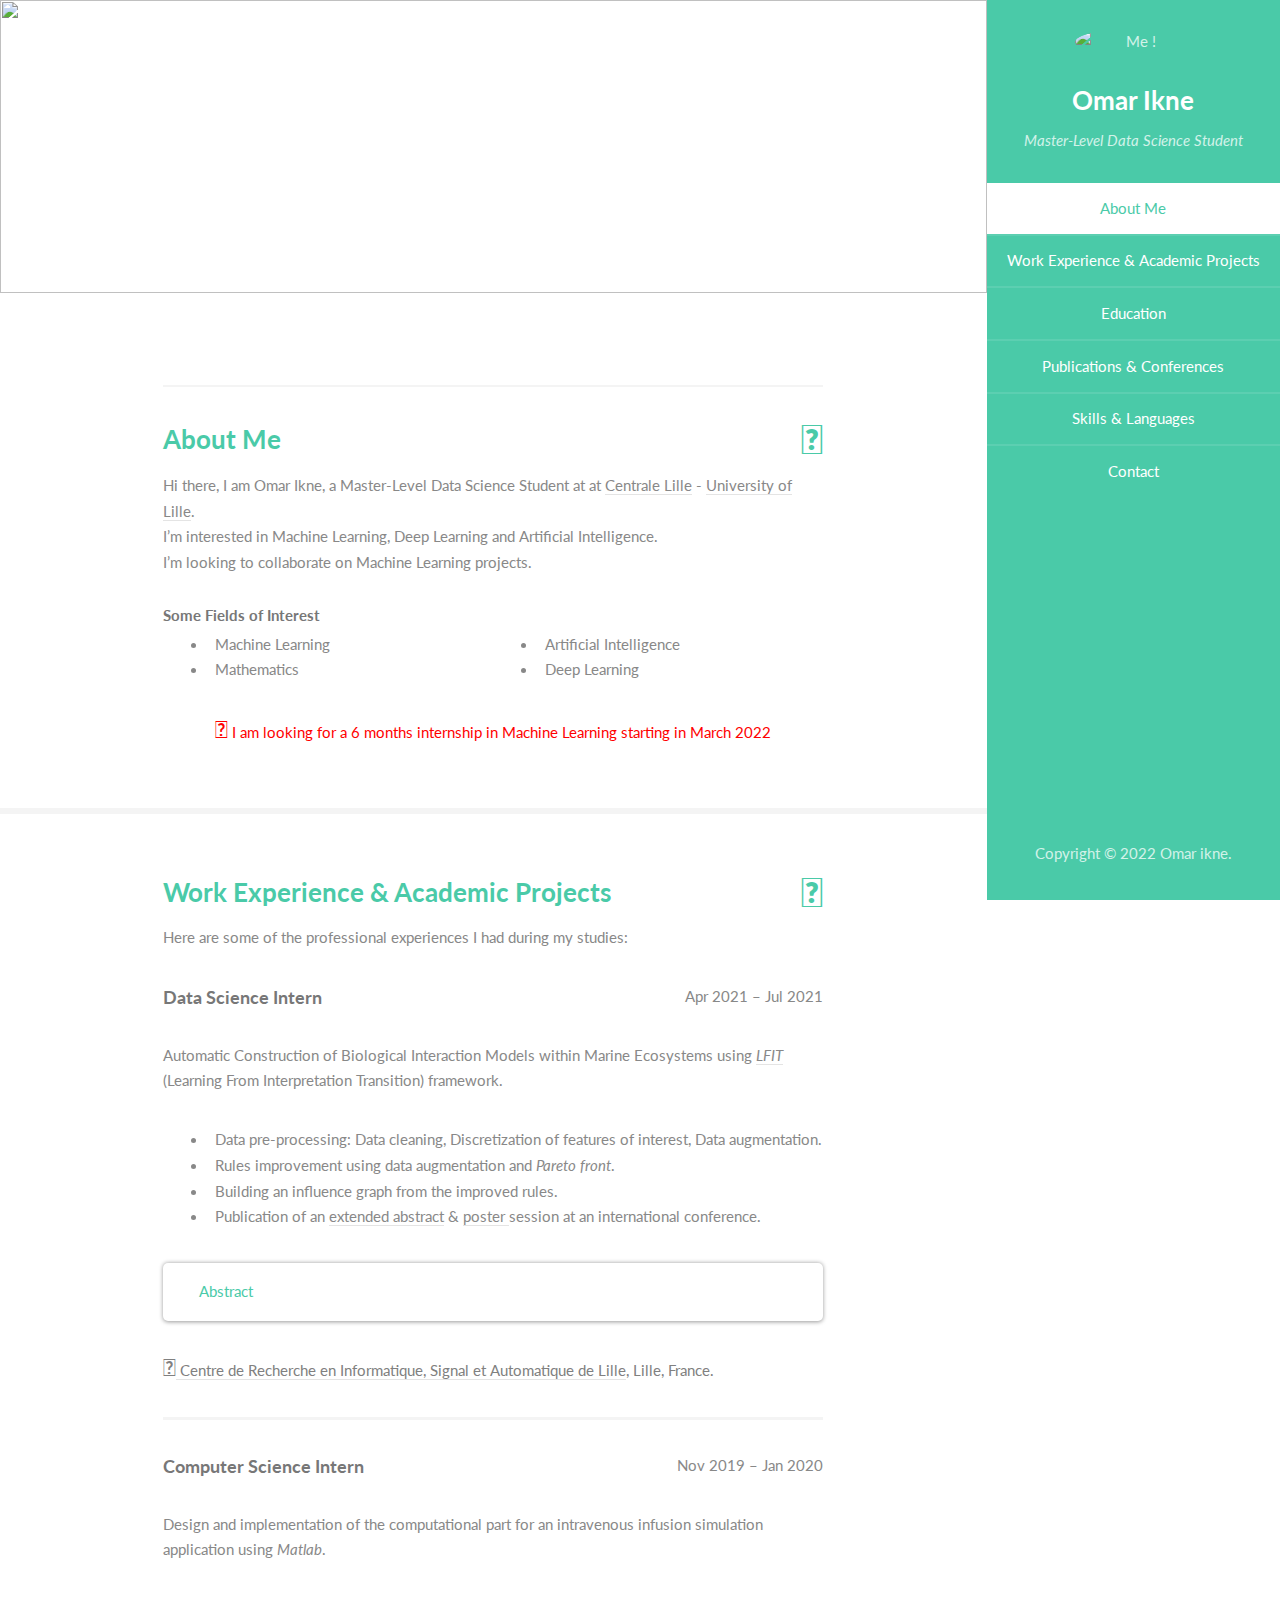
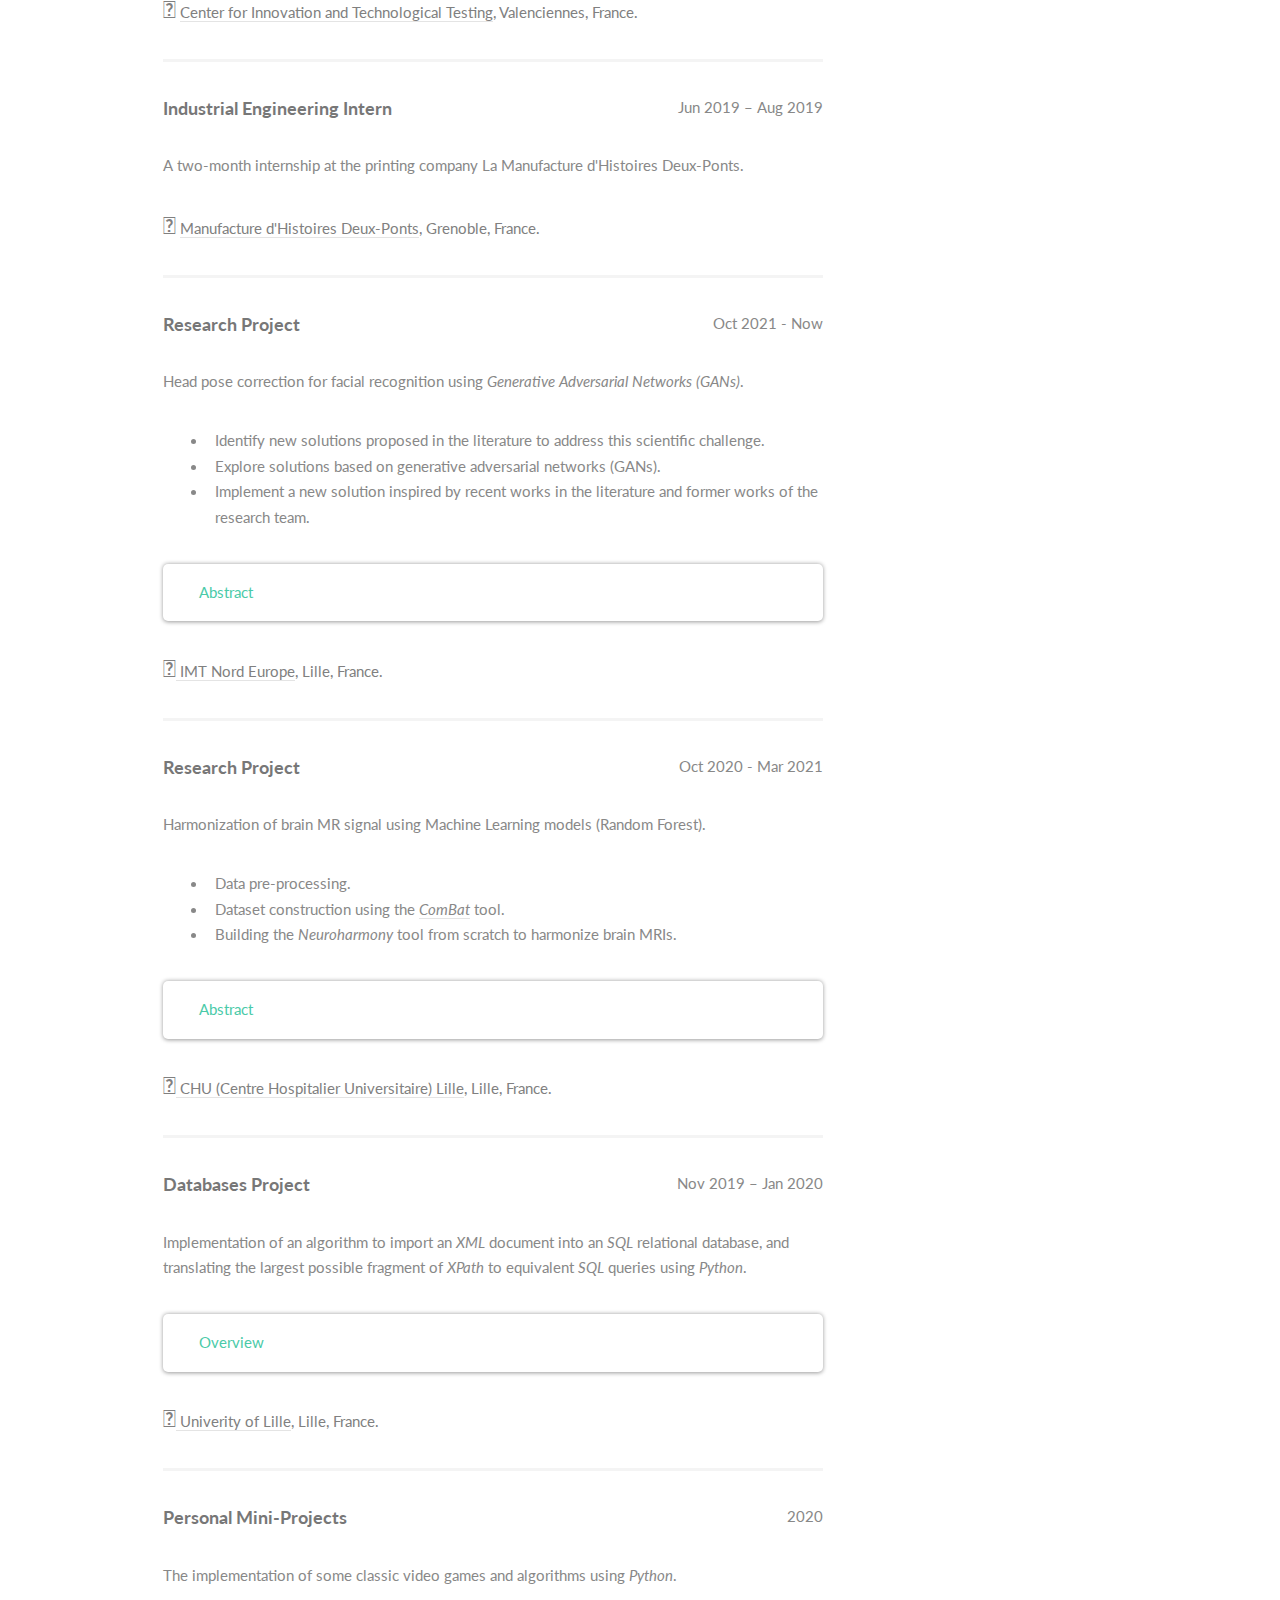
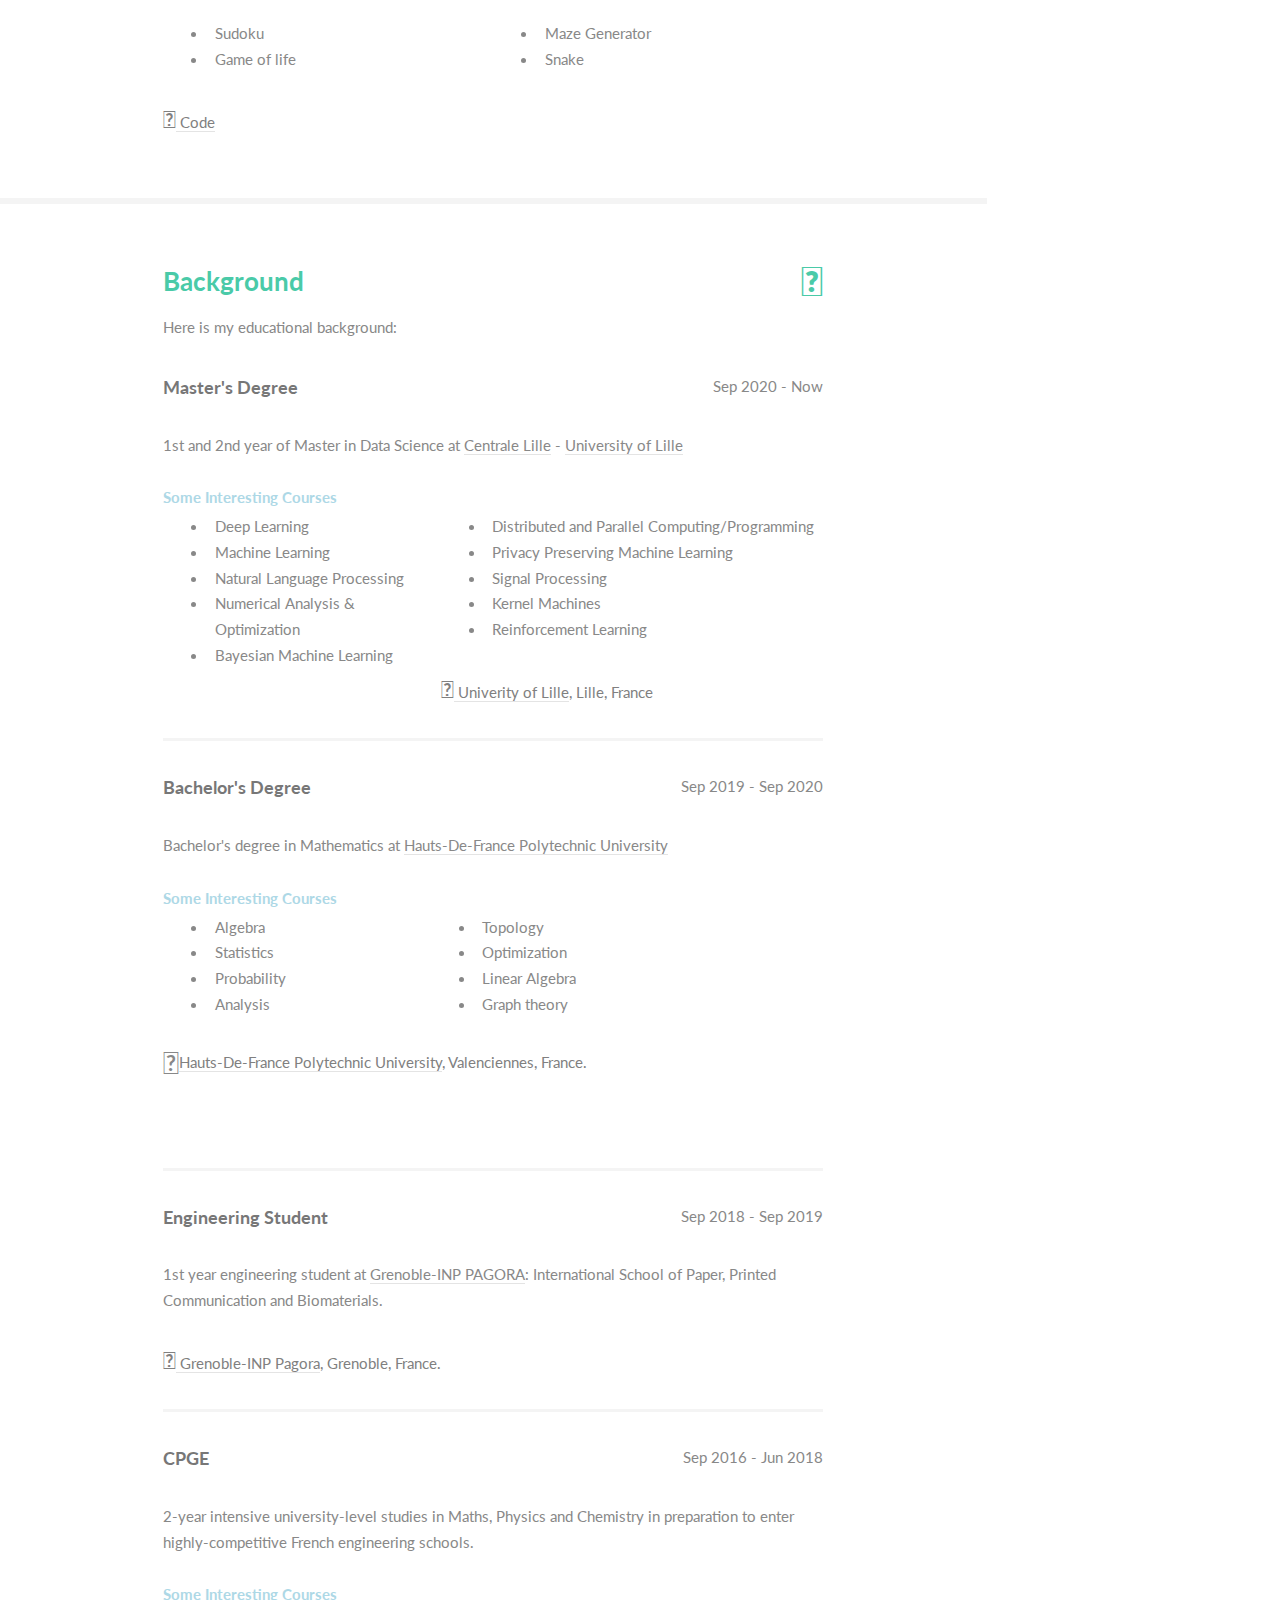
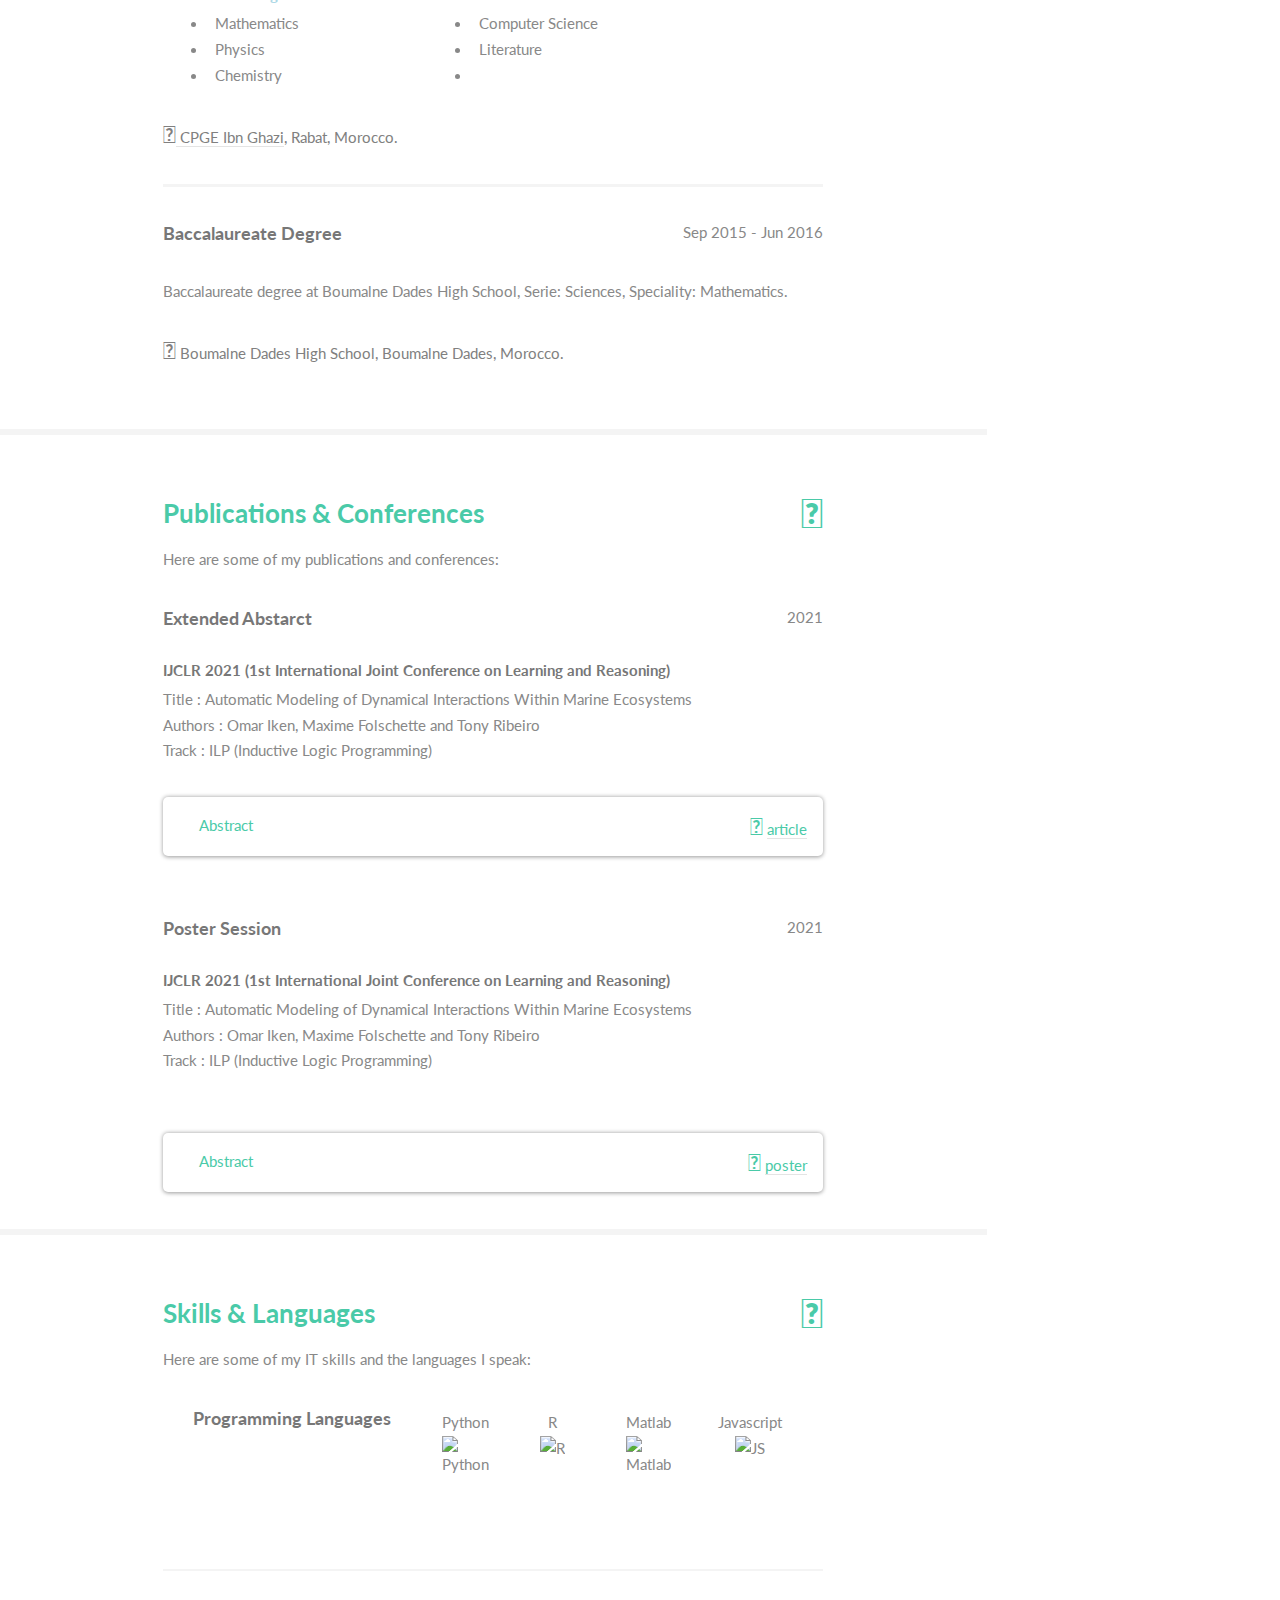
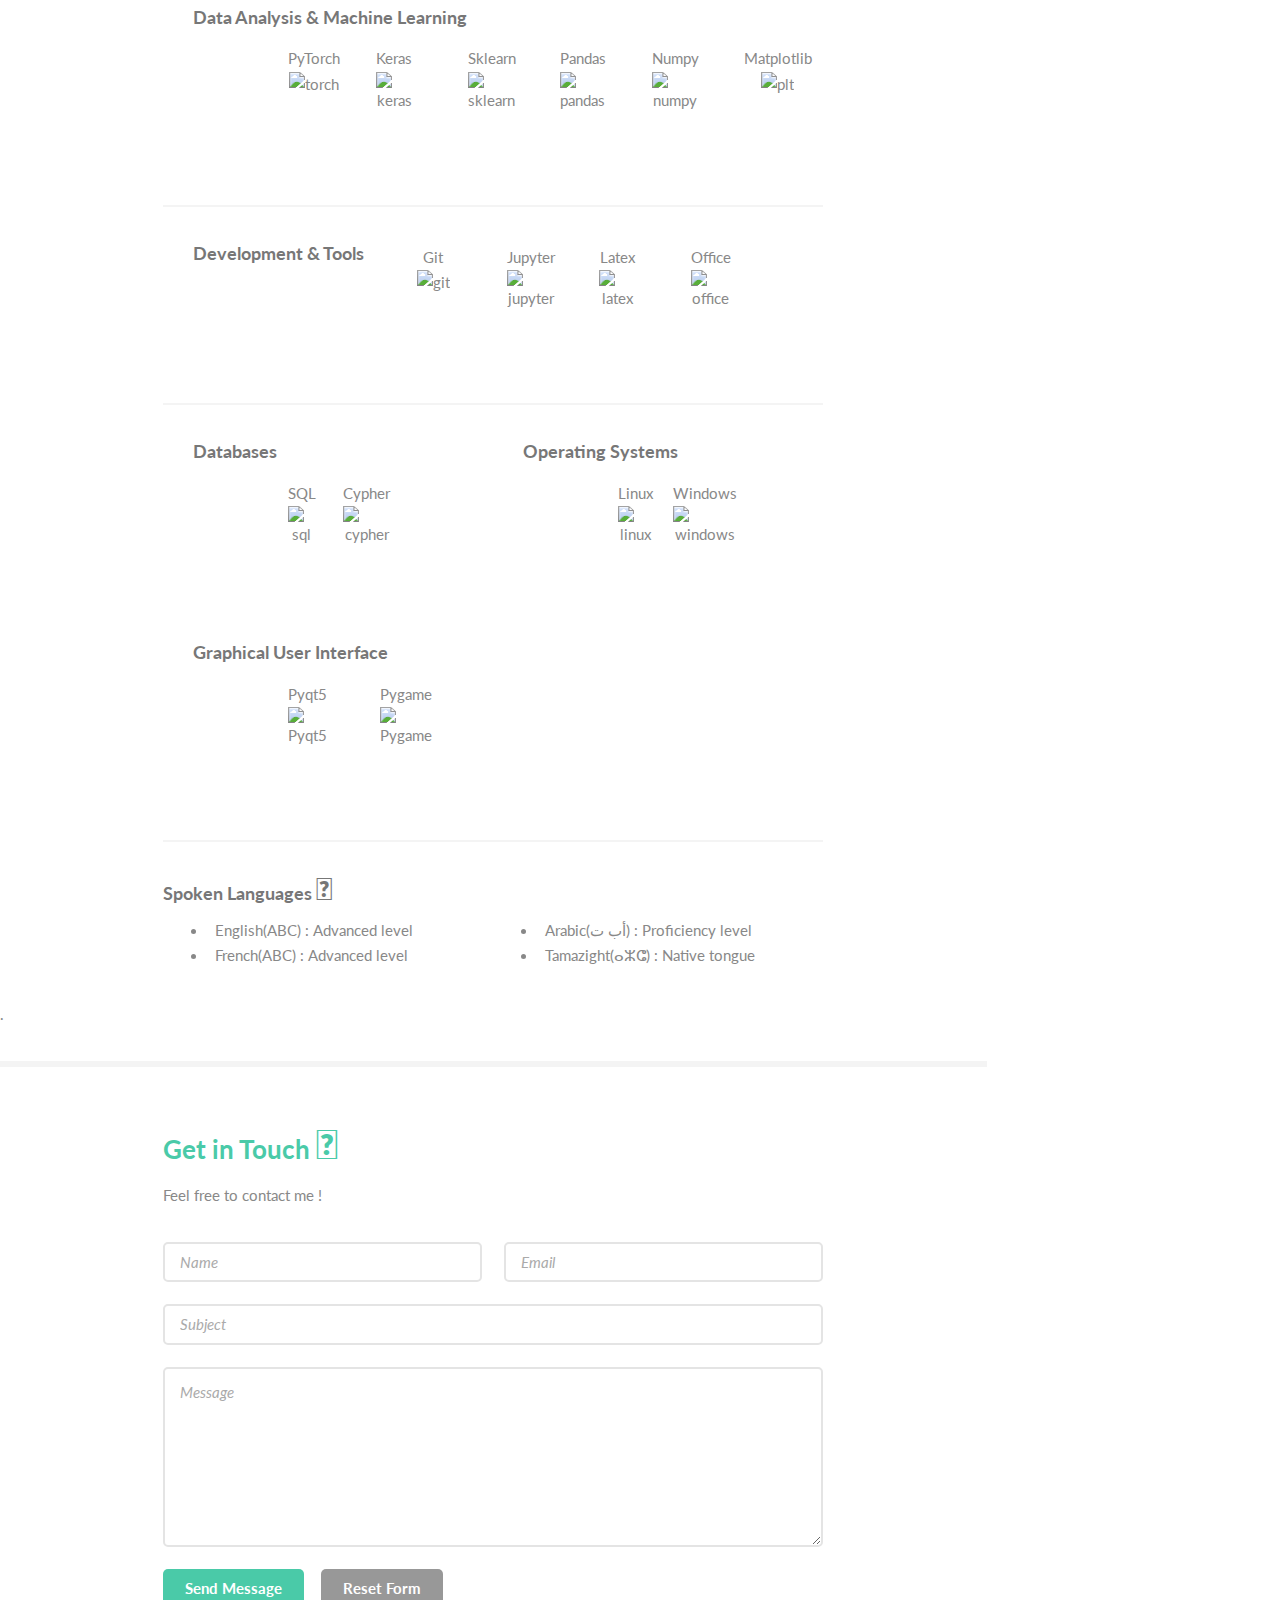
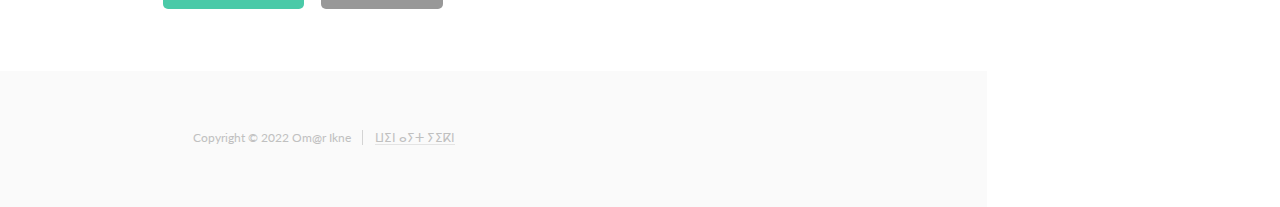
==== index.html @ 8015863d "Update index.html" ====
<!DOCTYPE HTML>
<!--
	Read Only by HTML5 UP
	html5up.net | @ajlkn
	Free for personal and commercial use under the CCA 3.0 license (html5up.net/license)
-->
<html>
	<head>
		<title>Omar Ikne - Data Science Student</title>
		<meta charset="utf-8" />
		<meta name="viewport" content="width=device-width, initial-scale=1, user-scalable=no" />
		<link rel="stylesheet" href="assets/css/main.css" />
	</head>
	<body class="is-preload">

		<!-- Header -->
			<section id="header">
				<header>
					<span class="image avatar"><img src="images/my_photo.jpg" alt="Me !" /></span>
					<h1 id="logo"><a href="#">Omar Ikne</a></h1>
					<p>Master-Level Data Science Student</p>
				</header>
				<nav id="nav">
					<ul>
						<li><a href="#AboutMe" class="active">About Me</a></li>
						<li><a href="#WorkExperience">Work Experience & Academic Projects</a></li>
						<li><a href="#Education">Education</a></li>
						<li><a href="#Publications">Publications & Conferences</a></li>
						<li><a href="#Skills">Skills & Languages</a></li>
						<li><a href="#Contact">Contact</a></li>
					</ul>
				</nav>
				<footer>
					<ul class="icons">
						<li><a href="http://linkedin.com/in/omar-ikne-144319183" class="icon brands fa-linkedin" title=LinkedIn target="_blank"><span class="label">LinkedIn</span></a></li>
						<li><a href="#" class="icon brands fa-twitter" title=I_don_t_have_twitter_but_it_makes_things_look_nicer_:p.><span class="label">Twitter</span></a></li>
						<li><a href="https://o-ikne.github.io/" class="icon brands fa-internet-explorer" title=Portfolio><span class="label">Portfolio</span></a></li>
						<li><a href="https://github.com/o-ikne" class="icon brands fa-github" title=Github target="_blank"><span class="label">Github</span></a></li>
						<li><a href="mailto:omar.iken@protonmail.com" class="icon solid fa-envelope" title=Email target="_blank"><span class="label">Email</span></a></li>
						<li><a href="Resume/CV - IKNE OMAR (EN).pdf" class="icon solid fa-address-card" title=Resume target="_blank"><span class="label">My resume (EN)</span></a></li>
					</ul>
				</footer>
				<p>Copyright &copy; 2022 Omar ikne.</p>
			</section>

		<!-- Wrapper -->
			<div id="wrapper">

				<!-- Main -->
					<div id="main">

						<!-- One -->
							<section id="AboutMe">
								<div class="image main" data-position="center">
									<img align="center" src="https://wallpapercave.com/wp/wp3205211.png" alt="" />
								</div>
								<div class="container">
									<header class="major">
										<!--<h2 align="center">
 											<font color="#495F75" size="10px">WELCOME TO MY PORTFOLIO</font>
										</h2> -->
										<hr>
										<h3 style="color:#4acaa8;">About Me <i style='float: right; font-size:40px' class='fas'>&#xf2bd;</i></h3>
									</header>
									<p>Hi there, I am Omar Ikne, a Master-Level Data Science Student at at <a href="https://centralelille.fr/">Centrale Lille</a> - <a href="https://www.univ-lille.fr/home/university/discover/" target="_blank">University of Lille</a>.<br />
									I’m interested in Machine Learning, Deep Learning and Artificial Intelligence.<br />
									I’m looking to collaborate on Machine Learning projects.
									</p>
									<header class="major">
										<h1>Some Fields of Interest</h1>
									</header>
									<div style="float: left; width: 50%;">
										<ul>
											<li>Machine Learning</li>
											<li>Mathematics</li>
										</ul>
									</div>
									<div style="float: right; width: 50%;">
										<ul>
											<li>Artificial Intelligence</li>
											<li>Deep Learning</li>
										</ul>
									</div>
									<p align="center" style="color:red;"><i style='font-size:24px' class='far'>&#xf0f3;</i> I am looking for a 6 months internship in Machine Learning starting in March 2022 <i class="fa fa-spinner fa-pulse"></i></p>
								</div>
							</section>

						<!-- Three -->
							<section id="WorkExperience">


								<div class="container">
									<h3 style="color:#4acaa8;">Work Experience & Academic Projects <i style='float: right; font-size:40px' class='fas'>&#xf0f2;</i></h3>
									<p>Here are some of the professional experiences I had during my studies:</p>
									<div class="features">
										<article>
											<h4 class="major" style="float: left; width: 50%;">Data Science Intern</h4>
											<p align="right">Apr 2021 – Jul 2021</p>
											<p>Automatic Construction of Biological Interaction Models within Marine Ecosystems using <a href="https://github.com/Tony-sama/pylfit" target="_blank"> <em>LFIT</em> </a> (Learning From Interpretation Transition) framework.
											<ul>
						                        <li>
						                        Data pre-processing: Data cleaning, Discretization of features of interest, Data augmentation.
						                        </li>
						                        <li>
						                        Rules improvement using data augmentation and <em>Pareto front</em>.
						                        </li>
						                        <li>
						                        Building an influence graph from the improved rules.
						                        </li>
						                        <li>
						                        Publication of an <a href="https://hal.archives-ouvertes.fr/hal-03347033" target="_blank">extended abstract</a> & <a href="https://o-ikne.github.io/Documents/Poster_MAIBioSem_Omar.pdf" target="_blank"> poster </a> session at an international conference.
						                        </li>
					                    	</ul>
											<details>
											  <summary style="color:#4acaa8">Abstract</summary>
											  	<p align="left">The study of the dynamics of systems is of growing interest in many scientific fields, including biology.
												Marine ecology models are used to study and anticipate population variations of plankton and marine
												microalgae species. These variations can have an impact on ecological niches, the economy or the climate.
												The understanding of these systems is therefore particularly interesting, but their complexity makes it
												difficult to create new models. <em>LFIT</em> (Learning From Interpretation Transition) is a machine learning
												framework that aims at learning the dynamics of a system by observing its state transitions. Learning
												these dynamics is equivalent to building a causal model of the system, i.e., a representation of what can
												happen in a system and why it happens. <em>LFIT</em> provides explainable predictions in the form of logical
												rules that can be processed to extract global influences between plankton species.</br>
												<font style="font-weight: bold;">Keywords:</font> <em>Marine ecosystems .  
													Biological networks . 							 
													Learning Dynamics . 
													Inductive logic programming . 
													Dynamical systems . 
													Interaction graphs .</em></p>
											</details>
											<br>
					                    	<a href="https://www.cristal.univ-lille.fr/spip.php?page=rubrique&id_rubrique=1" class="image" target="_blank"><img style="float: right; width: 58%;" src="https://icml.cc/2015/wp-content/uploads/2014/09/logo-cristal-600x200.png" alt="" /></a>
					                    	<p style="color:gray;"><i style='font-size:24px' class='fas'>&#xf1ad;</i><a href="https://www.cristal.univ-lille.fr/spip.php?page=rubrique&id_rubrique=1" target="_blank"> Centre de Recherche en Informatique, Signal et Automatique de Lille</a>, Lille, France.</p>
											</p>
										</article>


										<article>
											<h4 class="major" style="float: left; width: 50%;">Computer Science Intern</h4>
											<p align="right">Nov 2019 – Jan 2020</p>
											<p>Design and implementation of the computational part for an intravenous infusion simulation application using <em>Matlab</em>.</p>

											<a href="https://www.valutec.fr/en/home/" class="image" target="_blank"><img style="float: right; width: 58%;" src="https://www.valutec.fr/wp-content/uploads/2018/06/valutec-actu-2-gb.png" alt="" /></a>
					                    	<p style="color:gray;"><i style='font-size:24px' class='fas'>&#xf1ad;</i> <a href="https://www.valutec.fr/en/home/" target="_blank">Center for Innovation and Technological Testing</a>, Valenciennes, France.</p>
											</p>
										</article>


										<article>
											<h4 class="major" style="float: left; width: 50%;">Industrial Engineering Intern</h4>
											<p align="right">Jun 2019 – Aug 2019</p>
											<p>A two-month internship at the printing company La Manufacture d'Histoires Deux-Ponts.</p>

											<a href="https://www.deux-ponts.fr/en/homepage/" class="image" target="_blank"><img style="float: right; width: 58%;" src="https://www.deux-ponts.fr/wp-content/themes/theme-2ponts/imgs/logo-deux-ponts.png" alt="" /></a>
					                    	<p style="color:gray;"><i style='font-size:24px' class='fas'>&#xf1ad;</i> <a href="https://www.deux-ponts.fr/en/homepage/" target="_blank">Manufacture d'Histoires Deux-Ponts</a>, Grenoble, France.</p>
											</p>
										</article>


										<article>
											<h4 class="major" style="float: left; width: 50%;">Research Project</h4>
											<p align="right">Oct 2021 - Now</p>
											<p>Head pose correction for facial recognition using <em>Generative Adversarial Networks (GANs)</em>.
											<ul>
					                            <li>Identify new solutions proposed in the literature to address this scientific challenge.</li>
					                            <li>Explore solutions based on generative adversarial networks (GANs).</li>
					                            <li>Implement a new solution inspired by recent works in the literature and former works of the research team.</li>
					                    	</ul>
											<details>
											  <summary style="color:#4acaa8">Abstract</summary>
											  <p>Facial expressions are part of our daily lives.
												They are useful in various situations, such as the detection of suspicious or dangerous behaviors in public places, medical diagnosis assistance, as well as the analysis of marketing preferences or the reinforcement of interactive exchanges.
												Our objective is to find and develop a solution to make recognition solutions efficient in the presence of head movement by going through a face normalization phase while minimizing the geometric deformations induced in the normalization process.
												This would allow to come back to an ideal case of analysis to recognize expressions (i.e. static and frontal face) whatever the pose and the movement of the face.</br>
												<font style="font-weight: bold;">Keywords:</font> <em>image processing . facial expression . deep learning (generative adversarial network).</em></p>
											</details>
											<br>
					                    	<a href="https://imt-nord-europe.fr/en/" class="image" target="_blank"><img style="float: right; width: 58%;" src="https://external-content.duckduckgo.com/iu/?u=https%3A%2F%2Fwww.pole-medee.com%2Fwp-content%2Fuploads%2F2017%2F01%2Flogo-imt-lille-douai.png&f=1&nofb=1" alt="" /></a>
					                    	<p style="color:gray;"><i style='font-size:24px' class='fas'>&#xf1ad;</i><a href="https://imt-nord-europe.fr/en/" target="_blank"> IMT Nord Europe</a>, Lille, France.</p>
											</p>
										</article>

										<article>
											<h4 class="major" style="float: left; width: 50%;">Research Project</h4>
											<p align="right">Oct 2020 - Mar 2021</p>
											<p>Harmonization of brain MR signal using Machine Learning  models (Random Forest).
											<ul>
					                            <li>Data pre-processing.</li>
					                            <li>Dataset construction using the <a href="https://school.brainhackmtl.org/project/multisite-harmonization/" target="_blank"><em> ComBat</em></a> tool.</li>
					                            <li>Building the <em>Neuroharmony</em> tool from scratch to harmonize brain MRIs.</li>
					                    	</ul>
											<details>
											  <summary style="color:#4acaa8">Abstract</summary>
											  <p>Neuroimaging is no exception to the growing involvement in the application of machine learning, especially with the increasing availability of neuroimaging datasets. But one of the main limitations of these datasets is their small size. To overcome this problem, data are collected from different sites and centers. However, this introduces heterogeneity in the data due to the variability of the scanners and protocols followed during the acquisition process. There are conventional approaches to harmonize multi-scanner datasets such as <em>Combat</em> but this type of approach requires a representative sample for each scanner included in the dataset. Therefore, they are not suitable for machine learning models that aim to harmonize data from unknown scanners or sites. To overcome this problem, the <em>Neuroharmony</em> tool was introduced to harmonize single images from unknown scanners using a set of image quality measures accessible from the images and without requiring a single representative sample.</br>
												<font style="font-weight: bold;">Keywords:</font> <em>Harmonization . ComBat . Neuroharmony . MRI . Multi-site.</em></p>
											</details>
											<br>
					                    	<a href="https://www.chu-lille.fr/" class="image" target="_blank"><img style="float: right; width: 58%;" src="http://www.chu-lille.fr/wp-content/themes/chulille-child/img/logo.png" alt="" /></a>
					                    	<p style="color:gray;"><i style='font-size:24px' class='fas'>&#xf1ad;</i><a href="https://www.chu-lille.fr/" target="_blank"> CHU (Centre Hospitalier Universitaire) Lille</a>, Lille, France.</p>
											</p>
										</article>

										<article>
											<h4 class="major" style="float: left; width: 50%;">Databases Project</h4>
											<p align="right">Nov 2019 – Jan 2020</p>
											<p>Implementation of an algorithm to import an <em>XML</em> document into an <em>SQL</em> relational database, and translating the largest possible fragment of <em>XPath</em> to equivalent <em>SQL</em> queries using <em>Python</em>.</p>
											<details>
											  	<summary style="color:#4acaa8">Overview</summary>
											  	&emsp;The main steps of this project are:
											  	<ol>
													<li>Proposing a relational encoding scheme for a given <em>XML</em> document.</li>
													<li>Implementation of the functionality of importing an <em>XML</em> document into a relational database using <em>SAX API</em>.</li>
													<li>Developing of a scheme of translating largest possible fragment of <em>XPath</em> to equivalent <em>SQL</em> queries evaluated over the encoded instance.</li>
													<li>Proposing an automated testing approach to verify that the system is working correctly.</li>
													<li>Developing a protocol for experimental comparison of the querying (time) performance of the system and an existing <em>XML</em> query system.</li>
												</ol>
											</details>
											<br>
											<a href="https://www.univ-lille.fr/" class="image" target="_blank"><img style="float: right; width: 58%;" src="https://www.univ-lille.fr/typo3conf/ext/ul2fpfb/Resources/Public/assets/img/UL-ROSE-dark-2014.svg" alt="" /></a>
					                    	<p style="color:gray;"><i style='font-size:24px' class='fas'>&#xf1ad;</i><a href="https://www.univ-lille.fr/" target="_blank"> Univerity of Lille</a>, Lille, France.</p>
											</p>
										</article>


										<article>
											<h4 class="major" style="float: left; width: 50%;">Personal Mini-Projects</h4>
											<p align="right">2020</p>
											<p>The implementation  of some classic video games and algorithms using <em>Python</em>.</p>
											<div style="float: left; width: 50%;">
												<ul>
													<li>Sudoku</li>
													<li>Game of life</li>
												</ul>
											</div>
											<div style="float: right; width: 50%;">
												<ul>
													<li>Maze Generator</li>
													<li>Snake</li>
												</ul>
											</div>

											<a href="https://github.com/oiken98/Personal-Mini-Projects" class="image" target="_blank"><img style="float: right; width: 35%;" src="https://external-content.duckduckgo.com/iu/?u=http%3A%2F%2Fcdn.onlinewebfonts.com%2Fsvg%2Fimg_549558.png&f=1&nofb=1" alt="" /></a>
					                    	<p style="color:gray;"><i style="font-size:24px" class="fa">&#xf1c9;</i><a href="https://github.com/oiken98/Personal-Mini-Projects" target="_blank"> Code</a></p>
											</p>
										</article>
										
									</div>
								</div>
							</section>



						<!-- Three -->
							<section id="Education">
								<div class="container">
									<h3 style="color:#4acaa8;">Background <i style='float: right; font-size:40px' class='fas'>&#xf19d;</i></h3>
									<p>Here is my educational background:</p>
									<div class="features">
										<article>
											<h4 class="major" style="float: left; width: 50%;">Master's Degree</h4>
											<p align="right">Sep 2020 - Now</p>
											<p>1st and 2nd year of Master in Data Science at <a href="https://centralelille.fr/">Centrale Lille</a> - <a href="https://www.univ-lille.fr/home/university/discover/" target="_blank">University of Lille</a></p>
											<h1 style="color:lightblue;">Some Interesting Courses</h1>
											<div style="float: left; width: 42%;">
												<ul>
													<li>Deep Learning</li>
													<li>Machine Learning</li>
													<li>Natural Language Processing</li>
													<li>Numerical Analysis & Optimization</li>
													<li>Bayesian Machine Learning</li>
												</ul>
											</div>
											<div style="float: right; width: 58%;">
												<ul>
													<li>Distributed and Parallel Computing/Programming</li>
													<li>Privacy Preserving Machine Learning</li>
													<li>Signal Processing</li>
													<li>Kernel Machines</li>
													<li>Reinforcement Learning</li>
												</ul>
											</div>
											<a href="https://www.univ-lille.fr/" class="image" target="_blank"><img style="float: right; width: 58%;" src="https://www.univ-lille.fr/typo3conf/ext/ul2fpfb/Resources/Public/assets/img/UL-ROSE-dark-2014.svg" alt="" /></a>
					                    	<p style="color:gray;"><i style='font-size:24px' class='fas'>&#xf19c;</i><a href="https://www.univ-lille.fr/" target="_blank"> Univerity of Lille</a>, Lille, France</p>
										</article>

										<article>
											<h4 class="major" style="float: left; width: 50%;">Bachelor's Degree</h4>
											<p align="right">Sep 2019 - Sep 2020</p>
											<p>Bachelor's degree in Mathematics at <a href="https://www.uphf.fr" target="_blank">Hauts-De-France Polytechnic University</a></p>
											<h1 style="color:lightblue;">Some Interesting Courses</h1>
											<div>
												<ul style="float: left; width: 35%;">
													<li>Algebra</li>
													<li>Statistics</li>
													<li>Probability</li>
													<li>Analysis</li>
												</ul>
												<ul style="float: right; width: 55%;">
													<li>Topology</li>
													<li>Optimization</li>
													<li>Linear Algebra</li>
													<li>Graph theory</li>
												</ul>
											</div>
											<a href="https://www.uphf.fr" class="image" target="_blank"><img style="float: right;" src="https://www.uphf.fr/sites/default/files/uvhc2011_logo.png" alt="" /></a><i style='float: left; font-size:30px' class='fas'>&#xf19c;</i><p style="color:gray;"><a href="https://www.uphf.fr" target="_blank"> Hauts-De-France Polytechnic University</a>, Valenciennes, France.</p>
											<br>
										</article>

										<article>
											<h4 class="major" style="float: left; width: 50%;">Engineering Student</h4>
											<p align="right">Sep 2018 - Sep 2019</p>
											<p>1st year engineering student at <a href="https://pagora.grenoble-inp.fr/en">Grenoble-INP PAGORA</a>: International School of Paper, Printed Communication and Biomaterials.</p>
											<a href="https://pagora.grenoble-inp.fr/en" class="image" target="_blank"><img style="float: right; width: 58%;" src="https://pagora.grenoble-inp.fr/uas/alias3/LOGO/Grenoble+INP+-+Pagora+%28couleur%2C+RVB%2C+120px%29.png" alt="" /></a>
					                    	<p style="color:gray;"><i style='font-size:24px' class='fas'>&#xf19c;</i><a href="https://www.univ-lille.fr/" target="_blank"> Grenoble-INP Pagora</a>, Grenoble, France.</p>
										</article>


										<article>
											<h4 class="major" style="float: left; width: 50%;">CPGE</h4>
											<p align="right">Sep 2016 - Jun 2018</p>
											<p>2-year intensive university-level studies in Maths, Physics and Chemistry in preparation to enter highly-competitive French engineering schools.
											<h1 style="color:lightblue;">Some Interesting Courses</h1>
											<div style="float: left; width: 40%;">
												<ul>
													<li>Mathematics</li>
													<li>Physics</li>
													<li>Chemistry</li>
												</ul>
											</div>
											<div style="float: right; width: 60%;">
												<ul>
													<li>Computer Science</li>
													<li>Literature</li>
													<li></li>
												</ul>
											</div>
											<a href="https://ibnghazicpge.ac.ma/" class="image" target="_blank"><img style="float: right; width: 70%" src="https://www.maroccampus.com/ma/images/schools/student/logo-ibn-ghazi.png" alt="" /></a>
					                    	<p style="color:gray;"><i style='font-size:24px' class='fas'>&#xf19c;</i><a href="https://ibnghazicpge.ac.ma/" target="_blank"> CPGE Ibn Ghazi</a>, Rabat, Morocco.</p>
										</article>

										<article>
											<h4 class="major" style="float: left; width: 50%;">Baccalaureate Degree</h4>
											<p align="right">Sep 2015 - Jun 2016</p>
											<p>Baccalaureate degree at Boumalne Dades High School, Serie: Sciences, Speciality: Mathematics.</p>
					                    	<p style="color:gray;"><i style='font-size:24px' class='fas'>&#xf19c;</i> Boumalne Dades High School, Boumalne Dades, Morocco.</p>
										</article>

									</div>
								</div>
							</section>



						<!-- Four -->
							<section id="Publications">
								<div class="container">
									<h3 style="color:#4acaa8;">Publications & Conferences <i style='float: right; font-size:40px' class='fas'>&#xf02d;</i></h3>
									<p>Here are some of my publications and conferences:</p>
									<div class="features">

							            <h4 style="float: left; width: 50%;">Extended Abstarct</h4>
							            <p align="right">2021</p>
							            <h1>IJCLR 2021 (1st International Joint Conference on Learning and Reasoning)</h1>
							            <p>
							            	Title : Automatic Modeling of Dynamical Interactions Within Marine Ecosystems </br>
							            	Authors : Omar Iken, Maxime Folschette and Tony Ribeiro </br>
							            	Track : ILP (Inductive Logic Programming)
							            </p>
								            <details>
											  <summary style="color:#4acaa8">Abstract
												<p style="float:right; height: 10px;"><i style='font-size:24px' class='fas'>&#xf15c;</i>
							            	<span><a href="https://hal.archives-ouvertes.fr/hal-03347033" target="_blank"> article</a></p>
											  </summary>
											  	<p align="left">Marine ecology models are used to study and anticipate population variations of plankton and microalgae species. These variations can have an impact on ecological niches, the economy or the climate. Our objective is the automation of the creation of such models. Learning From Interpretation Transition (LFIT) is a framework that aims at learning the dynamics of a system by observing its state transitions. LFIT provides explainable predictions in the form of logical rules. In this paper, we introduce a method that allows to extract an influence graph from a LFIT model. We also propose an heuristic to improve the model against noise in the data.</br>
												<font style="font-weight: bold;">Keywords:</font>  logical modeling · dynamic systems · heuristics · interaction graph.</p>
											</details>
											<br><br>


							            <h4 style="float: left; width: 50%;">Poster Session</h4>
							            <p align="right">2021</p>
							            <h1>IJCLR 2021 (1st International Joint Conference on Learning and Reasoning)</h1>
							            <p>
							            	Title : Automatic Modeling of Dynamical Interactions Within Marine Ecosystems </br>
							            	Authors : Omar Iken, Maxime Folschette and Tony Ribeiro </br>
							            	Track : ILP (Inductive Logic Programming)</br></br>
							            	
							            </p>
							            <details>
										  <summary style="color:#4acaa8;">Abstract 
										  	<p style="float:right; height: 10px;"><i style="font-size:24px" class="fa">&#xf1c1;</i>
							            	<a href="https://o-ikne.github.io/Documents/Poster_MAIBioSem_Omar.pdf" target="_blank">poster</a></p>
										  </summary>
										  	<p align="left">Marine ecology models are used to study and anticipate population variations of plankton and microalgae species. These variations can have an impact on ecological niches, the economy or the climate. Our objective is the automation of the creation of such models. Learning From Interpretation Transition (LFIT) is a framework that aims at learning the dynamics of a system by observing its state transitions. LFIT provides explainable predictions in the form of logical rules. In this paper, we introduce a method that allows to extract an influence graph from a LFIT model. We also propose an heuristic to improve the model against noise in the data.</br>
											<font style="font-weight: bold;">Keywords:</font>  logical modeling · dynamic systems · heuristics · interaction graph.</p>
										</details>
									</div>
								</div>
							</section>



						<!-- five -->
							<section id="Skills">
								<div class="container">
									<h3 style="color:#4acaa8;">Skills & Languages <i style='float: right; font-size:40px' class='fas'>&#xf109;</i></h3>
									<p>Here are some of my IT skills and the languages I speak:</p>
									<ul class="feature-icons">
										<article>
											<h4 style="float:left;">Programming Languages</h4>
											<ul>
							                    <li><p align="center">Python<img align="center" alt="Python" width="50px" src="https://logos-download.com/wp-content/uploads/2016/10/Python_logo_icon.png" /></p>
							                    </li>
							                    <li><p align="center"> R <img align="center" alt="R" width="50px" src="https://external-content.duckduckgo.com/iu/?u=https%3A%2F%2Fd33wubrfki0l68.cloudfront.net%2F55f5076aa28f590c7576fd3c53bbdb5c17352a18%2Ff2970%2Fimg%2Frstudio.png&f=1&nofb=1" /></p>
							                    </li>
							                    <li><p align="center">Matlab<img align="center" alt="Matlab" width="60px" src="https://upload.wikimedia.org/wikipedia/commons/2/21/Matlab_Logo.png" /></p>
							                    </li>
							                    <li><p align="center">Javascript<img align="center" alt="JS" width="50px" src="https://raw.githubusercontent.com/voodootikigod/logo.js/master/js.png" /></p>
							                    </li>
							                </ul>
							        </ul>
							        <hr>
							        <ul class="feature-icons">
											<h4>Data Analysis &amp; Machine Learning</h4>
								                <ul>
								                	<li><p align="center">PyTorch<img align="center" alt="torch" width="48px" src="https://upload.wikimedia.org/wikipedia/commons/thumb/1/10/PyTorch_logo_icon.svg/635px-PyTorch_logo_icon.svg.png" /></p>
								                    <li><p align="center">Keras<img align="center" alt="keras" width="50px" src="http://adventuresinmachinelearning.com/wp-content/uploads/2017/05/keras-logo-small-wb-1.png" /></p>
								                    </li>
								                    <li><p align="center">Sklearn<img align="center" alt="sklearn" width="90px" src="https://external-content.duckduckgo.com/iu/?u=https%3A%2F%2Fupload.wikimedia.org%2Fwikipedia%2Fcommons%2Fthumb%2F0%2F05%2FScikit_learn_logo_small.svg%2F245px-Scikit_learn_logo_small.svg.png&f=1&nofb=1" /></p>
								                    </li>
								                    <li><p align="center">Pandas<img align="center" alt="pandas" width="60px" src="https://p.kindpng.com/picc/s/16-161512_panda-kawaii-tumblr-blackandwhite-panda-sticker-png-transparent.png" /></p>
								                    </li>
								                    <li><p align="center">Numpy<img align="center" alt="numpy" width="50px" src="http://teaching.mrsharky.com/theme/icons/numpy_icon.png" /></p>
								                    </li>
								                    <li><p align="center">Matplotlib<img align="center" alt="plt" width="55px" src="https://upload.wikimedia.org/wikipedia/commons/thumb/0/01/Created_with_Matplotlib-logo.svg/1200px-Created_with_Matplotlib-logo.svg.png" /></p>
								                    </li>
								                    <!-- <li><p align="center">Seaborn<img align="center" alt="seaborn" width="55px" src="https://external-content.duckduckgo.com/iu/?u=https%3A%2F%2Fcmdlinetips.com%2Fwp-content%2Fuploads%2F2020%2F09%2FSeaborn_logo.png&f=1&nofb=1" /></p>
								                    </li> -->
								                </ul>
								    </ul>
								    <hr>
									<ul class="feature-icons">
											<h4 style="float:left;">Development &amp; Tools</h4>
								                <ul>
								                    <li><p align="center">Git<img align="center" alt="git" width="60px" src="https://cdn.onlinewebfonts.com/svg/img_44605.png" /></p>
								                    </li>
								                    <li><p align="center">Jupyter<img align="center" alt="jupyter" width="55px" src="https://external-content.duckduckgo.com/iu/?u=https%3A%2F%2Fupload.wikimedia.org%2Fwikipedia%2Fcommons%2Fthumb%2F3%2F38%2FJupyter_logo.svg%2F1200px-Jupyter_logo.svg.png&f=1&nofb=1" /></p>
								                    </li>
								                    <li><p align="center">Latex<img align="center" alt="latex" width="80px" src="https://external-content.duckduckgo.com/iu/?u=https%3A%2F%2Fcdn.freebiesupply.com%2Flogos%2Flarge%2F2x%2Flatex-logo-png-transparent.png&f=1&nofb=1" /></p>
								                    </li>
								                    <li><p align="center">Office<img align="center" alt="office" width="60px" src="https://icons.iconarchive.com/icons/blackvariant/button-ui-microsoft-office-apps/1024/Microsoft-Office-icon.png" /></p>
								                    </li>
								                </ul>
										</article>
									</ul>
									<hr>
									<div style="float:left; width: 50%;">
										<ul class="feature-icons">
												<h4>Databases</h4>
									                <ul>
									                    <li><p align="center">SQL<img align="center" alt="sql" width="50px" src="http://www.faceofit.com/wp-content/uploads/2016/04/logoAzureSql.png" /></p>
									                    </li>
									                    <li><p align="center">Cypher<img align="center" alt="cypher" width="50px" src="https://s3.amazonaws.com/dev.assets.neo4j.com/wp-content/uploads/neo4j_logo_globe1.png" /></p>
									                    </li>
									                </ul>
									    </ul>   
									</div>
									<div style="float:right; width: 50%;">
										<ul class="feature-icons">
												<h4>Operating Systems</h4>
									                <ul>
									                    <li><p align="center">Linux<img align="center" alt="linux" width="60px" src="https://cdn3.iconfinder.com/data/icons/logos-brands-3/24/logo_brand_brands_logos_linux-512.png" /></p>
									                    </li>
									                    <li><p align="center">Windows <img align="center" alt="windows" width="55px" src="https://www.shareicon.net/data/512x512/2015/09/16/101922_windows_512x512.png" /></p>
									                    </li>
									                </ul>
											</article>
										</ul>
									</div>
									<br>
									<hr>
								    <ul class="feature-icons">
											<h4>Graphical User Interface</h4>
								                <ul>
								                    <li><p align="center">Pyqt5<img align="center" alt="Pyqt5" width="50px" src="https://img1.daumcdn.net/thumb/R1280x0/?scode=mtistory2&fname=https:%2F%2Fblog.kakaocdn.net%2Fdn%2FbhBnl6%2FbtqBSOwYDS4%2FWAk4d1DLVs0uyegknM11S1%2Fimg.png" /></p>
								                    </li>
								                    <li><p align="center">Pygame<img align="center" alt="Pygame" width="100px" src="https://files.realpython.com/media/pygame-logo.e78e57db3000.png" /></p>
								                    </li>
								                </ul>
								    </ul>            
									<hr>
									<h4>Spoken Languages <i style='font-size:30px' class='fas'>&#xf1ab;</i></h4>
										<div style="float: left; width: 50%;">
											<ul>
												<li>English(ABC) : Advanced level</li>
												<li>French(ABC) : Advanced level</li>
											</ul>
										</div>
										<div style="float: right; width: 50%;">
											<ul>
												<li>Arabic(‫أب ت‬) : Proficiency level</li>
												<li>Tamazight(ⴰⵣⵛ) : Native tongue</li>
											</ul>
										</div>
								</div>
								<p>.</p>
							</section>
							


						<!-- Four -->
							<section id="Contact">
								<div class="container">
									<h3 style="color:#4acaa8;">Get in Touch <i style='font-size:40px' class='fas'>&#xf086;</i></h3>
									<p>Feel free to contact me !</p>
									<form method="post" action="mailto:omar.iken@protonmail.com">
										<div class="row gtr-uniform">
											<div class="col-6 col-12-xsmall"><input type="text" name="name" id="name" placeholder="Name" /></div>
											<div class="col-6 col-12-xsmall"><input type="email" name="email" id="email" placeholder="Email" /></div>
											<div class="col-12"><input type="text" name="subject" id="subject" placeholder="Subject" /></div>
											<div class="col-12"><textarea name="message" id="message" placeholder="Message" rows="6"></textarea></div>
											<div class="col-12">
												<ul class="actions">
													<li><input type="submit" class="primary" value="Send Message" /></li>
													<li><input type="reset" value="Reset Form" /></li>
												</ul>
											</div>
										</div>
									</form>
								</div>
							</section>

						<!-- Five -->
						<!--
							<section id="five">
								<div class="container">
									<h3>Elements</h3>

									<section>
										<h4>Text</h4>
										<p>This is <b>bold</b> and this is <strong>strong</strong>. This is <i>italic</i> and this is <em>emphasized</em>.
										This is <sup>superscript</sup> text and this is <sub>subscript</sub> text.
										This is <u>underlined</u> and this is code: <code>for (;;) { ... }</code>. Finally, <a href="#">this is a link</a>.</p>
										<hr />
										<header>
											<h4>Heading with a Subtitle</h4>
											<p>Lorem ipsum dolor sit amet nullam id egestas urna aliquam</p>
										</header>
										<p>Nunc lacinia ante nunc ac lobortis. Interdum adipiscing gravida odio porttitor sem non mi integer non faucibus ornare mi ut ante amet placerat aliquet. Volutpat eu sed ante lacinia sapien lorem accumsan varius montes viverra nibh in adipiscing blandit tempus accumsan.</p>
										<header>
											<h5>Heading with a Subtitle</h5>
											<p>Lorem ipsum dolor sit amet nullam id egestas urna aliquam</p>
										</header>
										<p>Nunc lacinia ante nunc ac lobortis. Interdum adipiscing gravida odio porttitor sem non mi integer non faucibus ornare mi ut ante amet placerat aliquet. Volutpat eu sed ante lacinia sapien lorem accumsan varius montes viverra nibh in adipiscing blandit tempus accumsan.</p>
										<hr />
										<h2>Heading Level 2</h2>
										<h3>Heading Level 3</h3>
										<h4>Heading Level 4</h4>
										<h5>Heading Level 5</h5>
										<h6>Heading Level 6</h6>
										<hr />
										<h5>Blockquote</h5>
										<blockquote>Fringilla nisl. Donec accumsan interdum nisi, quis tincidunt felis sagittis eget tempus euismod. Vestibulum ante ipsum primis in faucibus vestibulum. Blandit adipiscing eu felis iaculis volutpat ac adipiscing accumsan faucibus. Vestibulum ante ipsum primis in faucibus lorem ipsum dolor sit amet nullam adipiscing eu felis.</blockquote>
										<h5>Preformatted</h5>
										<pre><code>i = 0;

while (!deck.isInOrder()) {
    print 'Iteration ' + i;
    deck.shuffle();
    i++;
}

print 'It took ' + i + ' iterations to sort the deck.';</code></pre>
									</section>

									<section>
										<h4>Lists</h4>
										<div class="row">
											<div class="col-6 col-12-xsmall">
												<h5>Unordered</h5>
												<ul>
													<li>Dolor pulvinar etiam magna etiam.</li>
													<li>Sagittis adipiscing lorem eleifend.</li>
													<li>Felis enim feugiat dolore viverra.</li>
												</ul>
												<h5>Alternate</h5>
												<ul class="alt">
													<li>Dolor pulvinar etiam magna etiam.</li>
													<li>Sagittis adipiscing lorem eleifend.</li>
													<li>Felis enim feugiat dolore viverra.</li>
												</ul>
											</div>
											<div class="col-6 col-12-xsmall">
												<h5>Ordered</h5>
												<ol>
													<li>Dolor pulvinar etiam magna etiam.</li>
													<li>Etiam vel felis at lorem sed viverra.</li>
													<li>Felis enim feugiat dolore viverra.</li>
													<li>Dolor pulvinar etiam magna etiam.</li>
													<li>Etiam vel felis at lorem sed viverra.</li>
													<li>Felis enim feugiat dolore viverra.</li>
												</ol>
												<h5>Icons</h5>
												<ul class="icons">
													<li><a href="#" class="icon brands fa-twitter"><span class="label">Twitter</span></a></li>
													<li><a href="#" class="icon brands fa-facebook-f"><span class="label">Facebook</span></a></li>
													<li><a href="#" class="icon brands fa-instagram"><span class="label">Instagram</span></a></li>
													<li><a href="#" class="icon brands fa-github"><span class="label">Github</span></a></li>
													<li><a href="#" class="icon brands fa-dribbble"><span class="label">Dribbble</span></a></li>
													<li><a href="#" class="icon brands fa-tumblr"><span class="label">Tumblr</span></a></li>
												</ul>
											</div>
										</div>
										<h5>Actions</h5>
										<ul class="actions">
											<li><a href="#" class="button primary">Default</a></li>
											<li><a href="#" class="button">Default</a></li>
											<li><a href="#" class="button alt">Default</a></li>
										</ul>
										<ul class="actions small">
											<li><a href="#" class="button primary small">Small</a></li>
											<li><a href="#" class="button small">Small</a></li>
											<li><a href="#" class="button alt small">Small</a></li>
										</ul>
										<div class="row">
											<div class="col-3 col-6-medium col-12-xsmall">
												<ul class="actions stacked">
													<li><a href="#" class="button primary">Default</a></li>
													<li><a href="#" class="button">Default</a></li>
													<li><a href="#" class="button alt">Default</a></li>
												</ul>
											</div>
											<div class="col-3 col-6 col-12-xsmall">
												<ul class="actions stacked">
													<li><a href="#" class="button primary small">Small</a></li>
													<li><a href="#" class="button small">Small</a></li>
													<li><a href="#" class="button alt small">Small</a></li>
												</ul>
											</div>
											<div class="col-3 col-6-medium col-12-xsmall">
												<ul class="actions stacked">
													<li><a href="#" class="button primary fit">Default</a></li>
													<li><a href="#" class="button fit">Default</a></li>
													<li><a href="#" class="button alt fit">Default</a></li>
												</ul>
											</div>
											<div class="col-3 col-6-medium col-12-xsmall">
												<ul class="actions stacked">
													<li><a href="#" class="button primary small fit">Small</a></li>
													<li><a href="#" class="button small fit">Small</a></li>
													<li><a href="#" class="button alt small fit">Small</a></li>
												</ul>
											</div>
										</div>
									</section>

									<section>
										<h4>Table</h4>
										<h5>Default</h5>
										<div class="table-wrapper">
											<table>
												<thead>
													<tr>
														<th>Name</th>
														<th>Description</th>
														<th>Price</th>
													</tr>
												</thead>
												<tbody>
													<tr>
														<td>Item One</td>
														<td>Ante turpis integer aliquet porttitor.</td>
														<td>29.99</td>
													</tr>
													<tr>
														<td>Item Two</td>
														<td>Vis ac commodo adipiscing arcu aliquet.</td>
														<td>19.99</td>
													</tr>
													<tr>
														<td>Item Three</td>
														<td> Morbi faucibus arcu accumsan lorem.</td>
														<td>29.99</td>
													</tr>
													<tr>
														<td>Item Four</td>
														<td>Vitae integer tempus condimentum.</td>
														<td>19.99</td>
													</tr>
													<tr>
														<td>Item Five</td>
														<td>Ante turpis integer aliquet porttitor.</td>
														<td>29.99</td>
													</tr>
												</tbody>
												<tfoot>
													<tr>
														<td colspan="2"></td>
														<td>100.00</td>
													</tr>
												</tfoot>
											</table>
										</div>

										<h5>Alternate</h5>
										<div class="table-wrapper">
											<table class="alt">
												<thead>
													<tr>
														<th>Name</th>
														<th>Description</th>
														<th>Price</th>
													</tr>
												</thead>
												<tbody>
													<tr>
														<td>Item One</td>
														<td>Ante turpis integer aliquet porttitor.</td>
														<td>29.99</td>
													</tr>
													<tr>
														<td>Item Two</td>
														<td>Vis ac commodo adipiscing arcu aliquet.</td>
														<td>19.99</td>
													</tr>
													<tr>
														<td>Item Three</td>
														<td> Morbi faucibus arcu accumsan lorem.</td>
														<td>29.99</td>
													</tr>
													<tr>
														<td>Item Four</td>
														<td>Vitae integer tempus condimentum.</td>
														<td>19.99</td>
													</tr>
													<tr>
														<td>Item Five</td>
														<td>Ante turpis integer aliquet porttitor.</td>
														<td>29.99</td>
													</tr>
												</tbody>
												<tfoot>
													<tr>
														<td colspan="2"></td>
														<td>100.00</td>
													</tr>
												</tfoot>
											</table>
										</div>
									</section>

									<section>
										<h4>Buttons</h4>
										<ul class="actions">
											<li><a href="#" class="button primary">Primary</a></li>
											<li><a href="#" class="button">Default</a></li>
											<li><a href="#" class="button alt">Alternate</a></li>
										</ul>
										<ul class="actions">
											<li><a href="#" class="button primary large">Large</a></li>
											<li><a href="#" class="button">Default</a></li>
											<li><a href="#" class="button alt small">Small</a></li>
										</ul>
										<ul class="actions fit">
											<li><a href="#" class="button primary fit">Fit</a></li>
											<li><a href="#" class="button fit">Fit</a></li>
											<li><a href="#" class="button alt fit">Fit</a></li>
										</ul>
										<ul class="actions fit small">
											<li><a href="#" class="button primary fit small">Fit + Small</a></li>
											<li><a href="#" class="button fit small">Fit + Small</a></li>
											<li><a href="#" class="button alt fit small">Fit + Small</a></li>
										</ul>
										<ul class="actions">
											<li><a href="#" class="button primary icon solid fa-download">Icon</a></li>
											<li><a href="#" class="button icon solid fa-download">Icon</a></li>
											<li><a href="#" class="button alt icon solid fa-check">Icon</a></li>
										</ul>
										<ul class="actions">
											<li><span class="button primary disabled">Primary</span></li>
											<li><span class="button disabled">Default</span></li>
											<li><span class="button alt disabled">Alternate</span></li>
										</ul>
									</section>

									<section>
										<h4>Form</h4>
										<form method="post" action="#">
											<div class="row gtr-uniform">
												<div class="col-6 col-12-xsmall">
													<input type="text" name="demo-name" id="demo-name" value="" placeholder="Name" />
												</div>
												<div class="col-6 col-12-xsmall">
													<input type="email" name="demo-email" id="demo-email" value="" placeholder="Email" />
												</div>
												<div class="col-12">
													<select name="demo-category" id="demo-category">
														<option value="">- Category -</option>
														<option value="1">Manufacturing</option>
														<option value="1">Shipping</option>
														<option value="1">Administration</option>
														<option value="1">Human Resources</option>
													</select>
												</div>
												<div class="col-4 col-12-medium">
													<input type="radio" id="demo-priority-low" name="demo-priority" checked>
													<label for="demo-priority-low">Low Priority</label>
												</div>
												<div class="col-4 col-12-medium">
													<input type="radio" id="demo-priority-normal" name="demo-priority">
													<label for="demo-priority-normal">Normal Priority</label>
												</div>
												<div class="col-4 col-12-medium">
													<input type="radio" id="demo-priority-high" name="demo-priority">
													<label for="demo-priority-high">High Priority</label>
												</div>
												<div class="col-6 col-12-medium">
													<input type="checkbox" id="demo-copy" name="demo-copy">
													<label for="demo-copy">Email me a copy of this message</label>
												</div>
												<div class="col-6 col-12-medium">
													<input type="checkbox" id="demo-human" name="demo-human" checked>
													<label for="demo-human">I am a human and not a robot</label>
												</div>
												<div class="col-12">
													<textarea name="demo-message" id="demo-message" placeholder="Enter your message" rows="6"></textarea>
												</div>
												<div class="col-12">
													<ul class="actions">
														<li><input type="submit" value="Send Message" /></li>
														<li><input type="reset" value="Reset" class="alt" /></li>
													</ul>
												</div>
											</div>
										</form>
									</section>

									<section>
										<h4>Image</h4>
										<h5>Fit</h5>
										<span class="image fit"><img src="images/banner.jpg" alt="" /></span>
										<div class="box alt">
											<div class="row gtr-50 gtr-uniform">
												<div class="col-4"><span class="image fit"><img src="images/pic01.jpg" alt="" /></span></div>
												<div class="col-4"><span class="image fit"><img src="images/pic02.jpg" alt="" /></span></div>
												<div class="col-4"><span class="image fit"><img src="images/pic03.jpg" alt="" /></span></div>
												<div class="col-4"><span class="image fit"><img src="images/pic02.jpg" alt="" /></span></div>
												<div class="col-4"><span class="image fit"><img src="images/pic03.jpg" alt="" /></span></div>
												<div class="col-4"><span class="image fit"><img src="images/pic01.jpg" alt="" /></span></div>
												<div class="col-4"><span class="image fit"><img src="images/pic03.jpg" alt="" /></span></div>
												<div class="col-4"><span class="image fit"><img src="images/pic01.jpg" alt="" /></span></div>
												<div class="col-4"><span class="image fit"><img src="images/pic02.jpg" alt="" /></span></div>
											</div>
										</div>
										<h5>Left &amp; Right</h5>
										<p><span class="image left"><img src="images/avatar.jpg" alt="" /></span>Fringilla nisl. Donec accumsan interdum nisi, quis tincidunt felis sagittis eget. tempus euismod. Vestibulum ante ipsum primis in faucibus vestibulum. Blandit adipiscing eu felis iaculis volutpat ac adipiscing accumsan eu faucibus. Integer ac pellentesque praesent tincidunt felis sagittis eget. tempus euismod. Vestibulum ante ipsum primis in faucibus vestibulum. Blandit adipiscing eu felis iaculis volutpat ac adipiscing accumsan eu faucibus. Integer ac pellentesque praesent. Donec accumsan interdum nisi, quis tincidunt felis sagittis eget. tempus euismod. Vestibulum ante ipsum primis in faucibus vestibulum. Blandit adipiscing eu felis iaculis volutpat ac adipiscing accumsan eu faucibus. Integer ac pellentesque praesent tincidunt felis sagittis eget. tempus euismod. Vestibulum ante ipsum primis in faucibus vestibulum. Blandit adipiscing eu felis iaculis volutpat ac adipiscing accumsan eu faucibus. Integer ac pellentesque praesent.</p>
										<p><span class="image right"><img src="images/avatar.jpg" alt="" /></span>Fringilla nisl. Donec accumsan interdum nisi, quis tincidunt felis sagittis eget. tempus euismod. Vestibulum ante ipsum primis in faucibus vestibulum. Blandit adipiscing eu felis iaculis volutpat ac adipiscing accumsan eu faucibus. Integer ac pellentesque praesent tincidunt felis sagittis eget. tempus euismod. Vestibulum ante ipsum primis in faucibus vestibulum. Blandit adipiscing eu felis iaculis volutpat ac adipiscing accumsan eu faucibus. Integer ac pellentesque praesent. Donec accumsan interdum nisi, quis tincidunt felis sagittis eget. tempus euismod. Vestibulum ante ipsum primis in faucibus vestibulum. Blandit adipiscing eu felis iaculis volutpat ac adipiscing accumsan eu faucibus. Integer ac pellentesque praesent tincidunt felis sagittis eget. tempus euismod. Vestibulum ante ipsum primis in faucibus vestibulum. Blandit adipiscing eu felis iaculis volutpat ac adipiscing accumsan eu faucibus. Integer ac pellentesque praesent.</p>
									</section>

								</div>
							</section>
						-->

					</div>

				<!-- Footer -->
					<section id="footer">
						<div class="container">
							<ul class="copyright">
								<li>Copyright &copy; 2022 Om@r Ikne</li><li><a href="#AboutMe">ⵡⵉⵏ ⴰⵢⵜ ⵢⵉⴽⵏ</a></li>
							</ul>
						</div>
					</section>

			</div>

		<!-- Scripts -->
			<script src="assets/js/jquery.min.js"></script>
			<script src="assets/js/jquery.scrollex.min.js"></script>
			<script src="assets/js/jquery.scrolly.min.js"></script>
			<script src="assets/js/browser.min.js"></script>
			<script src="assets/js/breakpoints.min.js"></script>
			<script src="assets/js/util.js"></script>
			<script src="assets/js/main.js"></script>

	</body>
</html>
---- assets/css/main.css ----
@import url("fontawesome-all.min.css");
@import url("https://fonts.googleapis.com/css?family=Lato:400,400italic,700,700italic|Source+Code+Pro:400");

/*
	Read Only by HTML5 UP
	html5up.net | @ajlkn
	Free for personal and commercial use under the CCA 3.0 license (html5up.net/license)
*/

html, body, div, span, applet, object,
iframe, h1, h2, h3, h4, h5, h6, p, blockquote,
pre, a, abbr, acronym, address, big, cite,
code, del, dfn, em, img, ins, kbd, q, s, samp,
small, strike, strong, sub, sup, tt, var, b,
u, i, center, dl, dt, dd, ol, ul, li, fieldset,
form, label, legend, table, caption, tbody,
tfoot, thead, tr, th, td, article, aside,
canvas, details, embed, figure, figcaption,
footer, header, hgroup, menu, nav, output, ruby,
section, summary, time, mark, audio, video {
	margin: 0;
	padding: 0;
	border: 0;
	font-size: 100%;
	font: inherit;
	vertical-align: baseline;}

article, aside, details, figcaption, figure,
footer, header, hgroup, menu, nav, section {
	display: block;}

body {
	line-height: 1;
}

ol, ul {
	list-style: none;
}

blockquote, q {
	quotes: none;
}

	blockquote:before, blockquote:after, q:before, q:after {
		content: '';
		content: none;
	}

table {
	border-collapse: collapse;
	border-spacing: 0;
}

body {
	-webkit-text-size-adjust: none;
}

mark {
	background-color: transparent;
	color: inherit;
}

input::-moz-focus-inner {
	border: 0;
	padding: 0;
}

input, select, textarea {
	-moz-appearance: none;
	-webkit-appearance: none;
	-ms-appearance: none;
	appearance: none;
}

/* Basic */

	html {
		box-sizing: border-box;
	}

	*, *:before, *:after {
		box-sizing: inherit;
	}

	body {
		background: #fff;
	}

		body.is-preload *, body.is-preload *:before, body.is-preload *:after {
			-moz-animation: none !important;
			-webkit-animation: none !important;
			-ms-animation: none !important;
			animation: none !important;
			-moz-transition: none !important;
			-webkit-transition: none !important;
			-ms-transition: none !important;
			transition: none !important;
		}

	body, input, select, textarea {
		color: #888;
		font-family: "Lato", sans-serif;
		font-size: 16pt;
		font-weight: 400;
		line-height: 1.75em;
	}

	a {
		-moz-transition: color 0.2s ease-in-out, border-color 0.2s ease-in-out;
		-webkit-transition: color 0.2s ease-in-out, border-color 0.2s ease-in-out;
		-ms-transition: color 0.2s ease-in-out, border-color 0.2s ease-in-out;
		transition: color 0.2s ease-in-out, border-color 0.2s ease-in-out;
		border-bottom: solid 1px #e4e4e4;
		color: inherit;
		text-decoration: none;
	}

		a:hover {
			border-bottom-color: transparent;
			color: #4acaa8 !important;
		}

	strong, b {
		color: #777;
		font-weight: 700;
	}

	em, i {
		font-style: italic;
	}

	p {
		margin: 0 0 2.25em 0;
	}

	h1, h2, h3, h4, h5, h6 {
		color: #777;
		font-weight: 700;
		line-height: 1em;
		margin: 0 0 0.5625em 0;
	}

		h1 a, h2 a, h3 a, h4 a, h5 a, h6 a {
			border: 0;
			color: inherit;
			text-decoration: none;
		}

	h2 {
		font-size: 2em;
		line-height: 1.5em;
	}

	h3 {
		font-size: 1.75em;
		line-height: 1.5em;
	}

	h4 {
		font-size: 1.25em;
		line-height: 1.5em;
	}

	h5 {
		font-size: 0.9em;
		line-height: 1.5em;
	}

	h6 {
		font-size: 0.7em;
		line-height: 1.5em;
	}

	sub {
		font-size: 0.8em;
		position: relative;
		top: 0.5em;
	}

	sup {
		font-size: 0.8em;
		position: relative;
		top: -0.5em;
	}

	hr {
		border: 0;
		border-bottom: solid 2px #f4f4f4;
		margin: 2.25em 0;
	}

		hr.major {
			margin: 3.375em 0;
		}

	blockquote {
		border-left: solid 8px #e4e4e4;
		font-style: italic;
		margin: 0 0 2.25em 0;
		padding: 0.5em 0 0.5em 2em;
	}

	code {
		background: #555;
		border-radius: 5px;
		color: #fff;
		font-family: "Source Code Pro", monospace;
		font-size: 0.9em;
		margin: 0 0.25em;
		padding: 0.25em 0.65em;
	}

	pre {
		font-family: "Source Code Pro", monospace;
		font-size: 0.9em;
		margin: 0 0 2.25em 0;
	}

		pre code {
			-webkit-overflow-scrolling: touch;
			display: block;
			line-height: 1.5em;
			overflow-x: auto;
			padding: 1em 1.5em;
		}

	.align-left {
		text-align: left;
	}

	.align-center {
		text-align: center;
	}

	.align-right {
		text-align: right;
	}

/* Row */

	.row {
		display: flex;
		flex-wrap: wrap;
		box-sizing: border-box;
		align-items: stretch;
	}

		.row > * {
			box-sizing: border-box;
		}

		.row.gtr-uniform > * > :last-child {
			margin-bottom: 0;
		}

		.row.aln-left {
			justify-content: flex-start;
		}

		.row.aln-center {
			justify-content: center;
		}

		.row.aln-right {
			justify-content: flex-end;
		}

		.row.aln-top {
			align-items: flex-start;
		}

		.row.aln-middle {
			align-items: center;
		}

		.row.aln-bottom {
			align-items: flex-end;
		}

		.row > .imp {
			order: -1;
		}

		.row > .col-1 {
			width: 8.33333%;
		}

		.row > .off-1 {
			margin-left: 8.33333%;
		}

		.row > .col-2 {
			width: 16.66667%;
		}

		.row > .off-2 {
			margin-left: 16.66667%;
		}

		.row > .col-3 {
			width: 25%;
		}

		.row > .off-3 {
			margin-left: 25%;
		}

		.row > .col-4 {
			width: 33.33333%;
		}

		.row > .off-4 {
			margin-left: 33.33333%;
		}

		.row > .col-5 {
			width: 41.66667%;
		}

		.row > .off-5 {
			margin-left: 41.66667%;
		}

		.row > .col-6 {
			width: 50%;
		}

		.row > .off-6 {
			margin-left: 50%;
		}

		.row > .col-7 {
			width: 58.33333%;
		}

		.row > .off-7 {
			margin-left: 58.33333%;
		}

		.row > .col-8 {
			width: 66.66667%;
		}

		.row > .off-8 {
			margin-left: 66.66667%;
		}

		.row > .col-9 {
			width: 75%;
		}

		.row > .off-9 {
			margin-left: 75%;
		}

		.row > .col-10 {
			width: 83.33333%;
		}

		.row > .off-10 {
			margin-left: 83.33333%;
		}

		.row > .col-11 {
			width: 91.66667%;
		}

		.row > .off-11 {
			margin-left: 91.66667%;
		}

		.row > .col-12 {
			width: 100%;
		}

		.row > .off-12 {
			margin-left: 100%;
		}

		.row.gtr-0 {
			margin-top: 0;
			margin-left: 0em;
		}

			.row.gtr-0 > * {
				padding: 0 0 0 0em;
			}

			.row.gtr-0.gtr-uniform {
				margin-top: 0em;
			}

				.row.gtr-0.gtr-uniform > * {
					padding-top: 0em;
				}

		.row.gtr-25 {
			margin-top: 0;
			margin-left: -0.5em;
		}

			.row.gtr-25 > * {
				padding: 0 0 0 0.5em;
			}

			.row.gtr-25.gtr-uniform {
				margin-top: -0.5em;
			}

				.row.gtr-25.gtr-uniform > * {
					padding-top: 0.5em;
				}

		.row.gtr-50 {
			margin-top: 0;
			margin-left: -1em;
		}

			.row.gtr-50 > * {
				padding: 0 0 0 1em;
			}

			.row.gtr-50.gtr-uniform {
				margin-top: -1em;
			}

				.row.gtr-50.gtr-uniform > * {
					padding-top: 1em;
				}

		.row {
			margin-top: 0;
			margin-left: -2em;
		}

			.row > * {
				padding: 0 0 0 2em;
			}

			.row.gtr-uniform {
				margin-top: -2em;
			}

				.row.gtr-uniform > * {
					padding-top: 2em;
				}

		.row.gtr-150 {
			margin-top: 0;
			margin-left: -3em;
		}

			.row.gtr-150 > * {
				padding: 0 0 0 3em;
			}

			.row.gtr-150.gtr-uniform {
				margin-top: -3em;
			}

				.row.gtr-150.gtr-uniform > * {
					padding-top: 3em;
				}

		.row.gtr-200 {
			margin-top: 0;
			margin-left: -4em;
		}

			.row.gtr-200 > * {
				padding: 0 0 0 4em;
			}

			.row.gtr-200.gtr-uniform {
				margin-top: -4em;
			}

				.row.gtr-200.gtr-uniform > * {
					padding-top: 4em;
				}

		@media screen and (max-width: 1680px) {

			.row {
				display: flex;
				flex-wrap: wrap;
				box-sizing: border-box;
				align-items: stretch;
			}

				.row > * {
					box-sizing: border-box;
				}

				.row.gtr-uniform > * > :last-child {
					margin-bottom: 0;
				}

				.row.aln-left {
					justify-content: flex-start;
				}

				.row.aln-center {
					justify-content: center;
				}

				.row.aln-right {
					justify-content: flex-end;
				}

				.row.aln-top {
					align-items: flex-start;
				}

				.row.aln-middle {
					align-items: center;
				}

				.row.aln-bottom {
					align-items: flex-end;
				}

				.row > .imp-xlarge {
					order: -1;
				}

				.row > .col-1-xlarge {
					width: 8.33333%;
				}

				.row > .off-1-xlarge {
					margin-left: 8.33333%;
				}

				.row > .col-2-xlarge {
					width: 16.66667%;
				}

				.row > .off-2-xlarge {
					margin-left: 16.66667%;
				}

				.row > .col-3-xlarge {
					width: 25%;
				}

				.row > .off-3-xlarge {
					margin-left: 25%;
				}

				.row > .col-4-xlarge {
					width: 33.33333%;
				}

				.row > .off-4-xlarge {
					margin-left: 33.33333%;
				}

				.row > .col-5-xlarge {
					width: 41.66667%;
				}

				.row > .off-5-xlarge {
					margin-left: 41.66667%;
				}

				.row > .col-6-xlarge {
					width: 50%;
				}

				.row > .off-6-xlarge {
					margin-left: 50%;
				}

				.row > .col-7-xlarge {
					width: 58.33333%;
				}

				.row > .off-7-xlarge {
					margin-left: 58.33333%;
				}

				.row > .col-8-xlarge {
					width: 66.66667%;
				}

				.row > .off-8-xlarge {
					margin-left: 66.66667%;
				}

				.row > .col-9-xlarge {
					width: 75%;
				}

				.row > .off-9-xlarge {
					margin-left: 75%;
				}

				.row > .col-10-xlarge {
					width: 83.33333%;
				}

				.row > .off-10-xlarge {
					margin-left: 83.33333%;
				}

				.row > .col-11-xlarge {
					width: 91.66667%;
				}

				.row > .off-11-xlarge {
					margin-left: 91.66667%;
				}

				.row > .col-12-xlarge {
					width: 100%;
				}

				.row > .off-12-xlarge {
					margin-left: 100%;
				}

				.row.gtr-0 {
					margin-top: 0;
					margin-left: 0em;
				}

					.row.gtr-0 > * {
						padding: 0 0 0 0em;
					}

					.row.gtr-0.gtr-uniform {
						margin-top: 0em;
					}

						.row.gtr-0.gtr-uniform > * {
							padding-top: 0em;
						}

				.row.gtr-25 {
					margin-top: 0;
					margin-left: -0.5em;
				}

					.row.gtr-25 > * {
						padding: 0 0 0 0.5em;
					}

					.row.gtr-25.gtr-uniform {
						margin-top: -0.5em;
					}

						.row.gtr-25.gtr-uniform > * {
							padding-top: 0.5em;
						}

				.row.gtr-50 {
					margin-top: 0;
					margin-left: -1em;
				}

					.row.gtr-50 > * {
						padding: 0 0 0 1em;
					}

					.row.gtr-50.gtr-uniform {
						margin-top: -1em;
					}

						.row.gtr-50.gtr-uniform > * {
							padding-top: 1em;
						}

				.row {
					margin-top: 0;
					margin-left: -2em;
				}

					.row > * {
						padding: 0 0 0 2em;
					}

					.row.gtr-uniform {
						margin-top: -2em;
					}

						.row.gtr-uniform > * {
							padding-top: 2em;
						}

				.row.gtr-150 {
					margin-top: 0;
					margin-left: -3em;
				}

					.row.gtr-150 > * {
						padding: 0 0 0 3em;
					}

					.row.gtr-150.gtr-uniform {
						margin-top: -3em;
					}

						.row.gtr-150.gtr-uniform > * {
							padding-top: 3em;
						}

				.row.gtr-200 {
					margin-top: 0;
					margin-left: -4em;
				}

					.row.gtr-200 > * {
						padding: 0 0 0 4em;
					}

					.row.gtr-200.gtr-uniform {
						margin-top: -4em;
					}

						.row.gtr-200.gtr-uniform > * {
							padding-top: 4em;
						}

		}

		@media screen and (max-width: 1280px) {

			.row {
				display: flex;
				flex-wrap: wrap;
				box-sizing: border-box;
				align-items: stretch;
			}

				.row > * {
					box-sizing: border-box;
				}

				.row.gtr-uniform > * > :last-child {
					margin-bottom: 0;
				}

				.row.aln-left {
					justify-content: flex-start;
				}

				.row.aln-center {
					justify-content: center;
				}

				.row.aln-right {
					justify-content: flex-end;
				}

				.row.aln-top {
					align-items: flex-start;
				}

				.row.aln-middle {
					align-items: center;
				}

				.row.aln-bottom {
					align-items: flex-end;
				}

				.row > .imp-large {
					order: -1;
				}

				.row > .col-1-large {
					width: 8.33333%;
				}

				.row > .off-1-large {
					margin-left: 8.33333%;
				}

				.row > .col-2-large {
					width: 16.66667%;
				}

				.row > .off-2-large {
					margin-left: 16.66667%;
				}

				.row > .col-3-large {
					width: 25%;
				}

				.row > .off-3-large {
					margin-left: 25%;
				}

				.row > .col-4-large {
					width: 33.33333%;
				}

				.row > .off-4-large {
					margin-left: 33.33333%;
				}

				.row > .col-5-large {
					width: 41.66667%;
				}

				.row > .off-5-large {
					margin-left: 41.66667%;
				}

				.row > .col-6-large {
					width: 50%;
				}

				.row > .off-6-large {
					margin-left: 50%;
				}

				.row > .col-7-large {
					width: 58.33333%;
				}

				.row > .off-7-large {
					margin-left: 58.33333%;
				}

				.row > .col-8-large {
					width: 66.66667%;
				}

				.row > .off-8-large {
					margin-left: 66.66667%;
				}

				.row > .col-9-large {
					width: 75%;
				}

				.row > .off-9-large {
					margin-left: 75%;
				}

				.row > .col-10-large {
					width: 83.33333%;
				}

				.row > .off-10-large {
					margin-left: 83.33333%;
				}

				.row > .col-11-large {
					width: 91.66667%;
				}

				.row > .off-11-large {
					margin-left: 91.66667%;
				}

				.row > .col-12-large {
					width: 100%;
				}

				.row > .off-12-large {
					margin-left: 100%;
				}

				.row.gtr-0 {
					margin-top: 0;
					margin-left: 0em;
				}

					.row.gtr-0 > * {
						padding: 0 0 0 0em;
					}

					.row.gtr-0.gtr-uniform {
						margin-top: 0em;
					}

						.row.gtr-0.gtr-uniform > * {
							padding-top: 0em;
						}

				.row.gtr-25 {
					margin-top: 0;
					margin-left: -0.375em;
				}

					.row.gtr-25 > * {
						padding: 0 0 0 0.375em;
					}

					.row.gtr-25.gtr-uniform {
						margin-top: -0.375em;
					}

						.row.gtr-25.gtr-uniform > * {
							padding-top: 0.375em;
						}

				.row.gtr-50 {
					margin-top: 0;
					margin-left: -0.75em;
				}

					.row.gtr-50 > * {
						padding: 0 0 0 0.75em;
					}

					.row.gtr-50.gtr-uniform {
						margin-top: -0.75em;
					}

						.row.gtr-50.gtr-uniform > * {
							padding-top: 0.75em;
						}

				.row {
					margin-top: 0;
					margin-left: -1.5em;
				}

					.row > * {
						padding: 0 0 0 1.5em;
					}

					.row.gtr-uniform {
						margin-top: -1.5em;
					}

						.row.gtr-uniform > * {
							padding-top: 1.5em;
						}

				.row.gtr-150 {
					margin-top: 0;
					margin-left: -2.25em;
				}

					.row.gtr-150 > * {
						padding: 0 0 0 2.25em;
					}

					.row.gtr-150.gtr-uniform {
						margin-top: -2.25em;
					}

						.row.gtr-150.gtr-uniform > * {
							padding-top: 2.25em;
						}

				.row.gtr-200 {
					margin-top: 0;
					margin-left: -3em;
				}

					.row.gtr-200 > * {
						padding: 0 0 0 3em;
					}

					.row.gtr-200.gtr-uniform {
						margin-top: -3em;
					}

						.row.gtr-200.gtr-uniform > * {
							padding-top: 3em;
						}

		}

		@media screen and (max-width: 1024px) {

			.row {
				display: flex;
				flex-wrap: wrap;
				box-sizing: border-box;
				align-items: stretch;
			}

				.row > * {
					box-sizing: border-box;
				}

				.row.gtr-uniform > * > :last-child {
					margin-bottom: 0;
				}

				.row.aln-left {
					justify-content: flex-start;
				}

				.row.aln-center {
					justify-content: center;
				}

				.row.aln-right {
					justify-content: flex-end;
				}

				.row.aln-top {
					align-items: flex-start;
				}

				.row.aln-middle {
					align-items: center;
				}

				.row.aln-bottom {
					align-items: flex-end;
				}

				.row > .imp-medium {
					order: -1;
				}

				.row > .col-1-medium {
					width: 8.33333%;
				}

				.row > .off-1-medium {
					margin-left: 8.33333%;
				}

				.row > .col-2-medium {
					width: 16.66667%;
				}

				.row > .off-2-medium {
					margin-left: 16.66667%;
				}

				.row > .col-3-medium {
					width: 25%;
				}

				.row > .off-3-medium {
					margin-left: 25%;
				}

				.row > .col-4-medium {
					width: 33.33333%;
				}

				.row > .off-4-medium {
					margin-left: 33.33333%;
				}

				.row > .col-5-medium {
					width: 41.66667%;
				}

				.row > .off-5-medium {
					margin-left: 41.66667%;
				}

				.row > .col-6-medium {
					width: 50%;
				}

				.row > .off-6-medium {
					margin-left: 50%;
				}

				.row > .col-7-medium {
					width: 58.33333%;
				}

				.row > .off-7-medium {
					margin-left: 58.33333%;
				}

				.row > .col-8-medium {
					width: 66.66667%;
				}

				.row > .off-8-medium {
					margin-left: 66.66667%;
				}

				.row > .col-9-medium {
					width: 75%;
				}

				.row > .off-9-medium {
					margin-left: 75%;
				}

				.row > .col-10-medium {
					width: 83.33333%;
				}

				.row > .off-10-medium {
					margin-left: 83.33333%;
				}

				.row > .col-11-medium {
					width: 91.66667%;
				}

				.row > .off-11-medium {
					margin-left: 91.66667%;
				}

				.row > .col-12-medium {
					width: 100%;
				}

				.row > .off-12-medium {
					margin-left: 100%;
				}

				.row.gtr-0 {
					margin-top: 0;
					margin-left: 0em;
				}

					.row.gtr-0 > * {
						padding: 0 0 0 0em;
					}

					.row.gtr-0.gtr-uniform {
						margin-top: 0em;
					}

						.row.gtr-0.gtr-uniform > * {
							padding-top: 0em;
						}

				.row.gtr-25 {
					margin-top: 0;
					margin-left: -0.375em;
				}

					.row.gtr-25 > * {
						padding: 0 0 0 0.375em;
					}

					.row.gtr-25.gtr-uniform {
						margin-top: -0.375em;
					}

						.row.gtr-25.gtr-uniform > * {
							padding-top: 0.375em;
						}

				.row.gtr-50 {
					margin-top: 0;
					margin-left: -0.75em;
				}

					.row.gtr-50 > * {
						padding: 0 0 0 0.75em;
					}

					.row.gtr-50.gtr-uniform {
						margin-top: -0.75em;
					}

						.row.gtr-50.gtr-uniform > * {
							padding-top: 0.75em;
						}

				.row {
					margin-top: 0;
					margin-left: -1.5em;
				}

					.row > * {
						padding: 0 0 0 1.5em;
					}

					.row.gtr-uniform {
						margin-top: -1.5em;
					}

						.row.gtr-uniform > * {
							padding-top: 1.5em;
						}

				.row.gtr-150 {
					margin-top: 0;
					margin-left: -2.25em;
				}

					.row.gtr-150 > * {
						padding: 0 0 0 2.25em;
					}

					.row.gtr-150.gtr-uniform {
						margin-top: -2.25em;
					}

						.row.gtr-150.gtr-uniform > * {
							padding-top: 2.25em;
						}

				.row.gtr-200 {
					margin-top: 0;
					margin-left: -3em;
				}

					.row.gtr-200 > * {
						padding: 0 0 0 3em;
					}

					.row.gtr-200.gtr-uniform {
						margin-top: -3em;
					}

						.row.gtr-200.gtr-uniform > * {
							padding-top: 3em;
						}

		}

		@media screen and (max-width: 736px) {

			.row {
				display: flex;
				flex-wrap: wrap;
				box-sizing: border-box;
				align-items: stretch;
			}

				.row > * {
					box-sizing: border-box;
				}

				.row.gtr-uniform > * > :last-child {
					margin-bottom: 0;
				}

				.row.aln-left {
					justify-content: flex-start;
				}

				.row.aln-center {
					justify-content: center;
				}

				.row.aln-right {
					justify-content: flex-end;
				}

				.row.aln-top {
					align-items: flex-start;
				}

				.row.aln-middle {
					align-items: center;
				}

				.row.aln-bottom {
					align-items: flex-end;
				}

				.row > .imp-small {
					order: -1;
				}

				.row > .col-1-small {
					width: 8.33333%;
				}

				.row > .off-1-small {
					margin-left: 8.33333%;
				}

				.row > .col-2-small {
					width: 16.66667%;
				}

				.row > .off-2-small {
					margin-left: 16.66667%;
				}

				.row > .col-3-small {
					width: 25%;
				}

				.row > .off-3-small {
					margin-left: 25%;
				}

				.row > .col-4-small {
					width: 33.33333%;
				}

				.row > .off-4-small {
					margin-left: 33.33333%;
				}

				.row > .col-5-small {
					width: 41.66667%;
				}

				.row > .off-5-small {
					margin-left: 41.66667%;
				}

				.row > .col-6-small {
					width: 50%;
				}

				.row > .off-6-small {
					margin-left: 50%;
				}

				.row > .col-7-small {
					width: 58.33333%;
				}

				.row > .off-7-small {
					margin-left: 58.33333%;
				}

				.row > .col-8-small {
					width: 66.66667%;
				}

				.row > .off-8-small {
					margin-left: 66.66667%;
				}

				.row > .col-9-small {
					width: 75%;
				}

				.row > .off-9-small {
					margin-left: 75%;
				}

				.row > .col-10-small {
					width: 83.33333%;
				}

				.row > .off-10-small {
					margin-left: 83.33333%;
				}

				.row > .col-11-small {
					width: 91.66667%;
				}

				.row > .off-11-small {
					margin-left: 91.66667%;
				}

				.row > .col-12-small {
					width: 100%;
				}

				.row > .off-12-small {
					margin-left: 100%;
				}

				.row.gtr-0 {
					margin-top: 0;
					margin-left: 0em;
				}

					.row.gtr-0 > * {
						padding: 0 0 0 0em;
					}

					.row.gtr-0.gtr-uniform {
						margin-top: 0em;
					}

						.row.gtr-0.gtr-uniform > * {
							padding-top: 0em;
						}

				.row.gtr-25 {
					margin-top: 0;
					margin-left: -0.3125em;
				}

					.row.gtr-25 > * {
						padding: 0 0 0 0.3125em;
					}

					.row.gtr-25.gtr-uniform {
						margin-top: -0.3125em;
					}

						.row.gtr-25.gtr-uniform > * {
							padding-top: 0.3125em;
						}

				.row.gtr-50 {
					margin-top: 0;
					margin-left: -0.625em;
				}

					.row.gtr-50 > * {
						padding: 0 0 0 0.625em;
					}

					.row.gtr-50.gtr-uniform {
						margin-top: -0.625em;
					}

						.row.gtr-50.gtr-uniform > * {
							padding-top: 0.625em;
						}

				.row {
					margin-top: 0;
					margin-left: -1.25em;
				}

					.row > * {
						padding: 0 0 0 1.25em;
					}

					.row.gtr-uniform {
						margin-top: -1.25em;
					}

						.row.gtr-uniform > * {
							padding-top: 1.25em;
						}

				.row.gtr-150 {
					margin-top: 0;
					margin-left: -1.875em;
				}

					.row.gtr-150 > * {
						padding: 0 0 0 1.875em;
					}

					.row.gtr-150.gtr-uniform {
						margin-top: -1.875em;
					}

						.row.gtr-150.gtr-uniform > * {
							padding-top: 1.875em;
						}

				.row.gtr-200 {
					margin-top: 0;
					margin-left: -2.5em;
				}

					.row.gtr-200 > * {
						padding: 0 0 0 2.5em;
					}

					.row.gtr-200.gtr-uniform {
						margin-top: -2.5em;
					}

						.row.gtr-200.gtr-uniform > * {
							padding-top: 2.5em;
						}

		}

		@media screen and (max-width: 480px) {

			.row {
				display: flex;
				flex-wrap: wrap;
				box-sizing: border-box;
				align-items: stretch;
			}

				.row > * {
					box-sizing: border-box;
				}

				.row.gtr-uniform > * > :last-child {
					margin-bottom: 0;
				}

				.row.aln-left {
					justify-content: flex-start;
				}

				.row.aln-center {
					justify-content: center;
				}

				.row.aln-right {
					justify-content: flex-end;
				}

				.row.aln-top {
					align-items: flex-start;
				}

				.row.aln-middle {
					align-items: center;
				}

				.row.aln-bottom {
					align-items: flex-end;
				}

				.row > .imp-xsmall {
					order: -1;
				}

				.row > .col-1-xsmall {
					width: 8.33333%;
				}

				.row > .off-1-xsmall {
					margin-left: 8.33333%;
				}

				.row > .col-2-xsmall {
					width: 16.66667%;
				}

				.row > .off-2-xsmall {
					margin-left: 16.66667%;
				}

				.row > .col-3-xsmall {
					width: 25%;
				}

				.row > .off-3-xsmall {
					margin-left: 25%;
				}

				.row > .col-4-xsmall {
					width: 33.33333%;
				}

				.row > .off-4-xsmall {
					margin-left: 33.33333%;
				}

				.row > .col-5-xsmall {
					width: 41.66667%;
				}

				.row > .off-5-xsmall {
					margin-left: 41.66667%;
				}

				.row > .col-6-xsmall {
					width: 50%;
				}

				.row > .off-6-xsmall {
					margin-left: 50%;
				}

				.row > .col-7-xsmall {
					width: 58.33333%;
				}

				.row > .off-7-xsmall {
					margin-left: 58.33333%;
				}

				.row > .col-8-xsmall {
					width: 66.66667%;
				}

				.row > .off-8-xsmall {
					margin-left: 66.66667%;
				}

				.row > .col-9-xsmall {
					width: 75%;
				}

				.row > .off-9-xsmall {
					margin-left: 75%;
				}

				.row > .col-10-xsmall {
					width: 83.33333%;
				}

				.row > .off-10-xsmall {
					margin-left: 83.33333%;
				}

				.row > .col-11-xsmall {
					width: 91.66667%;
				}

				.row > .off-11-xsmall {
					margin-left: 91.66667%;
				}

				.row > .col-12-xsmall {
					width: 100%;
				}

				.row > .off-12-xsmall {
					margin-left: 100%;
				}

				.row.gtr-0 {
					margin-top: 0;
					margin-left: 0em;
				}

					.row.gtr-0 > * {
						padding: 0 0 0 0em;
					}

					.row.gtr-0.gtr-uniform {
						margin-top: 0em;
					}

						.row.gtr-0.gtr-uniform > * {
							padding-top: 0em;
						}

				.row.gtr-25 {
					margin-top: 0;
					margin-left: -0.3125em;
				}

					.row.gtr-25 > * {
						padding: 0 0 0 0.3125em;
					}

					.row.gtr-25.gtr-uniform {
						margin-top: -0.3125em;
					}

						.row.gtr-25.gtr-uniform > * {
							padding-top: 0.3125em;
						}

				.row.gtr-50 {
					margin-top: 0;
					margin-left: -0.625em;
				}

					.row.gtr-50 > * {
						padding: 0 0 0 0.625em;
					}

					.row.gtr-50.gtr-uniform {
						margin-top: -0.625em;
					}

						.row.gtr-50.gtr-uniform > * {
							padding-top: 0.625em;
						}

				.row {
					margin-top: 0;
					margin-left: -1.25em;
				}

					.row > * {
						padding: 0 0 0 1.25em;
					}

					.row.gtr-uniform {
						margin-top: -1.25em;
					}

						.row.gtr-uniform > * {
							padding-top: 1.25em;
						}

				.row.gtr-150 {
					margin-top: 0;
					margin-left: -1.875em;
				}

					.row.gtr-150 > * {
						padding: 0 0 0 1.875em;
					}

					.row.gtr-150.gtr-uniform {
						margin-top: -1.875em;
					}

						.row.gtr-150.gtr-uniform > * {
							padding-top: 1.875em;
						}

				.row.gtr-200 {
					margin-top: 0;
					margin-left: -2.5em;
				}

					.row.gtr-200 > * {
						padding: 0 0 0 2.5em;
					}

					.row.gtr-200.gtr-uniform {
						margin-top: -2.5em;
					}

						.row.gtr-200.gtr-uniform > * {
							padding-top: 2.5em;
						}

		}

/* Container */

	.container {
		margin: 0 auto;
		max-width: calc(100% - 4.5em);
		width: 45em;
	}

		.container.xsmall {
			width: 11.25em;
		}

		.container.small {
			width: 22.5em;
		}

		.container.medium {
			width: 33.75em;
		}

		.container.large {
			width: 56.25em;
		}

		.container.xlarge {
			width: 67.5em;
		}

		.container.max {
			width: 100%;
		}

		@media screen and (max-width: 1024px) {

			.container {
				width: 100% !important;
			}

		}

		@media screen and (max-width: 480px) {

			.container {
				max-width: calc(100% - 3.375em);
			}

		}

/* Section/Article */

	section.special, article.special {
		text-align: center;
	}


	header p {
		color: #aaa;
		position: relative;
		margin: 0 0 1.6875em 0;
	}

	header h2 + p {
		font-size: 1.25em;
		margin-top: -0.5em;
		line-height: 1.5em;
	}

	header h3 + p {
		font-size: 1.1em;
		margin-top: -0.35em;
		line-height: 1.5em;
	}

	header h4 + p,
	header h5 + p,
	header h6 + p {
		font-size: 0.9em;
		margin-top: -0.25em;
		line-height: 1.5em;
	}

	header.major h2 {
		color: #4acaa8;
		font-size: 3.5em;
	}

		header.major h2 + p {
			color: #777;
			font-size: 1.75em;
			font-weight: 700;
			margin-top: -0.75em;
		}

/* Form */

	form {
		margin: 0 0 2.25em 0;
	}

	label {
		color: #777;
		display: block;
		font-size: 0.9em;
		font-weight: 700;
		margin: 0 0 1.125em 0;
	}

	input::-moz-focus-inner {
		border: 0;
		padding: 0;
	}

	input[type="text"],
	input[type="password"],
	input[type="email"],
	select,
	textarea {
		-moz-appearance: none;
		-webkit-appearance: none;
		-ms-appearance: none;
		appearance: none;
		border-radius: 5px;
		border: none;
		border: solid 2px #e4e4e4;
		color: inherit;
		display: block;
		outline: 0;
		padding: 0 1em;
		text-decoration: none;
		width: 100%;
	}

		input[type="text"]:invalid,
		input[type="password"]:invalid,
		input[type="email"]:invalid,
		select:invalid,
		textarea:invalid {
			box-shadow: none;
		}

		input[type="text"]:focus,
		input[type="password"]:focus,
		input[type="email"]:focus,
		select:focus,
		textarea:focus {
			border-color: #4acaa8;
		}

	select {
		background-image: url("data:image/svg+xml;charset=utf8,%3Csvg xmlns='http://www.w3.org/2000/svg' width='40' height='40' preserveAspectRatio='none' viewBox='0 0 40 40'%3E%3Cpath d='M9.4,12.3l10.4,10.4l10.4-10.4c0.2-0.2,0.5-0.4,0.9-0.4c0.3,0,0.6,0.1,0.9,0.4l3.3,3.3c0.2,0.2,0.4,0.5,0.4,0.9 c0,0.4-0.1,0.6-0.4,0.9L20.7,31.9c-0.2,0.2-0.5,0.4-0.9,0.4c-0.3,0-0.6-0.1-0.9-0.4L4.3,17.3c-0.2-0.2-0.4-0.5-0.4-0.9 c0-0.4,0.1-0.6,0.4-0.9l3.3-3.3c0.2-0.2,0.5-0.4,0.9-0.4S9.1,12.1,9.4,12.3z' fill='%23e4e4e4' /%3E%3C/svg%3E");
		background-size: 1.25em;
		background-repeat: no-repeat;
		background-position: calc(100% - 1em) center;
		height: 2.75em;
		padding-right: 2.75em;
		text-overflow: ellipsis;
	}

		select option {
			color: #777;
			background: #fff;
		}

		select:focus::-ms-value {
			background-color: transparent;
		}

		select::-ms-expand {
			display: none;
		}

	input[type="text"],
	input[type="password"],
	input[type="email"],
	select {
		height: 2.75em;
	}

	textarea {
		padding: 0.75em 1em;
	}

	input[type="checkbox"],
	input[type="radio"] {
		-moz-appearance: none;
		-webkit-appearance: none;
		-ms-appearance: none;
		appearance: none;
		display: block;
		float: left;
		margin-right: -2em;
		opacity: 0;
		width: 1em;
		z-index: -1;
	}

		input[type="checkbox"] + label,
		input[type="radio"] + label {
			text-decoration: none;
			color: #888;
			cursor: pointer;
			display: inline-block;
			font-size: 1em;
			font-weight: 400;
			padding-left: 2.4em;
			padding-right: 0.75em;
			position: relative;
		}

			input[type="checkbox"] + label:before,
			input[type="radio"] + label:before {
				-moz-osx-font-smoothing: grayscale;
				-webkit-font-smoothing: antialiased;
				display: inline-block;
				font-style: normal;
				font-variant: normal;
				text-rendering: auto;
				line-height: 1;
				text-transform: none !important;
				font-family: 'Font Awesome 5 Free';
				font-weight: 900;
			}

			input[type="checkbox"] + label:before,
			input[type="radio"] + label:before {
				background: #fafafa;
				border-radius: 5px;
				border: solid 2px #e4e4e4;
				content: '';
				display: inline-block;
				font-size: 0.8em;
				height: 2.0625em;
				left: 0;
				line-height: 2.0625em;
				position: absolute;
				text-align: center;
				top: 0;
				width: 2.0625em;
			}

		input[type="checkbox"]:checked + label:before,
		input[type="radio"]:checked + label:before {
			background: #989898;
			border-color: #989898;
			color: #ffffff;
			content: '\f00c';
		}

		input[type="checkbox"]:focus + label:before,
		input[type="radio"]:focus + label:before {
			border-color: #4acaa8;
		}

	input[type="checkbox"] + label:before {
		border-radius: 5px;
	}

	input[type="radio"] + label:before {
		border-radius: 100%;
	}

	::-webkit-input-placeholder {
		color: #aaa !important;
		font-style: italic;
		opacity: 1.0;
	}

	:-moz-placeholder {
		color: #aaa !important;
		font-style: italic;
		opacity: 1.0;
	}

	::-moz-placeholder {
		color: #aaa !important;
		font-style: italic;
		opacity: 1.0;
	}

	:-ms-input-placeholder {
		color: #aaa !important;
		font-style: italic;
		opacity: 1.0;
	}

/* Box */

	.box {
		border-radius: 5px;
		border: solid 2px #e4e4e4;
		margin-bottom: 2.25em;
		padding: 1.5em;
	}

		.box > :last-child,
		.box > :last-child > :last-child,
		.box > :last-child > :last-child > :last-child {
			margin-bottom: 0;
		}

		.box.alt {
			border: 0;
			border-radius: 0;
			padding: 0;
		}

/* Icon */

	.icon {
		text-decoration: none;
		border-bottom: none;
		position: relative;
	}

		.icon:before {
			-moz-osx-font-smoothing: grayscale;
			-webkit-font-smoothing: antialiased;
			display: inline-block;
			font-style: normal;
			font-variant: normal;
			text-rendering: auto;
			line-height: 1;
			text-transform: none !important;
			font-family: 'Font Awesome 5 Free';
			font-weight: 400;
		}

		.icon > .label {
			display: none;
		}

		.icon:before {
			line-height: inherit;
		}

		.icon.solid:before {
			font-weight: 900;
		}

		.icon.brands:before {
			font-family: 'Font Awesome 5 Brands';
		}

/* Image */

	.image {
		border-radius: 5px;
		border: 0;
		display: inline-block;
		position: relative;
	}

		.image[data-position] img {
			-moz-object-fit: cover;
			-webkit-object-fit: cover;
			-ms-object-fit: cover;
			object-fit: cover;
			display: block;
			position: absolute;
			top: 0;
			left: 0;
			width: 100%;
			height: 100%;
		}

		.image[data-position="top left"] img {
			-moz-object-position: top left;
			-webkit-object-position: top left;
			-ms-object-position: top left;
			object-position: top left;
		}

		.image[data-position="top"] img {
			-moz-object-position: top;
			-webkit-object-position: top;
			-ms-object-position: top;
			object-position: top;
		}

		.image[data-position="top right"] img {
			-moz-object-position: top right;
			-webkit-object-position: top right;
			-ms-object-position: top right;
			object-position: top right;
		}

		.image[data-position="right"] img {
			-moz-object-position: right;
			-webkit-object-position: right;
			-ms-object-position: right;
			object-position: right;
		}

		.image[data-position="bottom right"] img {
			-moz-object-position: bottom right;
			-webkit-object-position: bottom right;
			-ms-object-position: bottom right;
			object-position: bottom right;
		}

		.image[data-position="bottom"] img {
			-moz-object-position: bottom;
			-webkit-object-position: bottom;
			-ms-object-position: bottom;
			object-position: bottom;
		}

		.image[data-position="bottom left"] img {
			-moz-object-position: bottom left;
			-webkit-object-position: bottom left;
			-ms-object-position: bottom left;
			object-position: bottom left;
		}

		.image[data-position="left"] img {
			-moz-object-position: left;
			-webkit-object-position: left;
			-ms-object-position: left;
			object-position: left;
		}

		.image[data-position="center"] img {
			-moz-object-position: center;
			-webkit-object-position: center;
			-ms-object-position: center;
			object-position: center;
		}

		.image[data-position="25% 25%"] img {
			-moz-object-position: 25% 25%;
			-webkit-object-position: 25% 25%;
			-ms-object-position: 25% 25%;
			object-position: 25% 25%;
		}

		.image[data-position="75% 25%"] img {
			-moz-object-position: 75% 25%;
			-webkit-object-position: 75% 25%;
			-ms-object-position: 75% 25%;
			object-position: 75% 25%;
		}

		.image[data-position="75% 75%"] img {
			-moz-object-position: 75% 75%;
			-webkit-object-position: 75% 75%;
			-ms-object-position: 75% 75%;
			object-position: 75% 75%;
		}

		.image[data-position="25% 75%"] img {
			-moz-object-position: 25% 75%;
			-webkit-object-position: 25% 75%;
			-ms-object-position: 25% 75%;
			object-position: 25% 75%;
		}

		.image img {
			border-radius: 5px;
			display: block;
		}

		.image.left {
			float: left;
			margin: 0 2.5em 2em 0;
			top: 0.25em;
		}

		.image.right {
			float: right;
			margin: 0 0 2em 2.5em;
			top: 0.25em;
		}

		.image.fit {
			display: block;
			margin: 0 0 2.25em 0;
			width: 100%;
		}

			.image.fit img {
				display: block;
				width: 100%;
			}

		.image.avatar {
			border-radius: 100%;
			overflow: hidden;
		}

			.image.avatar img {
				border-radius: 100%;
				display: block;
				width: 100%;
			}

		.image.main {
			display: block;
			height: 20em;
			border-radius: 0;
		}

			.image.main img {
				border-radius: 0;
			}

/* List */

	ol {
		list-style: decimal;
		margin: 0 0 2.25em 0;
		padding-left: 4em;
	}

		ol li {
			padding-left: 0.25em;
		}

	ul {
		list-style: disc;
		margin: 0 0 2.25em 0;
		padding-left: 1em;
		margin-left: 2em;
	}

		ul li {
			padding-left: 0.5em;
		}

		ul.alt {
			list-style: none;
			padding-left: 0;
		}

			ul.alt li {
				border-top: solid 2px #f4f4f4;
				padding: 0.5em 0;
			}

				ul.alt li:first-child {
					border-top: 0;
					padding-top: 0;
				}

	dl {
		margin: 0 0 2.25em 0;
	}

/* Actions */

	ul.actions {
		display: -moz-flex;
		display: -webkit-flex;
		display: -ms-flex;
		display: flex;
		cursor: default;
		list-style: none;
		margin-left: -1.125em;
		padding-left: 0;
	}

		ul.actions li {
			padding: 0 0 0 1.125em;
			vertical-align: middle;
		}

		ul.actions.special {
			-moz-justify-content: center;
			-webkit-justify-content: center;
			-ms-justify-content: center;
			justify-content: center;
			width: 100%;
			margin-left: 0;
		}

			ul.actions.special li:first-child {
				padding-left: 0;
			}

		ul.actions.stacked {
			-moz-flex-direction: column;
			-webkit-flex-direction: column;
			-ms-flex-direction: column;
			flex-direction: column;
			margin-left: 0;
		}

			ul.actions.stacked li {
				padding: 1.125em 0 0 0;
			}

				ul.actions.stacked li:first-child {
					padding-top: 0;
				}

		ul.actions.fit {
			width: calc(100% + 1.125em);
		}

			ul.actions.fit li {
				-moz-flex-grow: 1;
				-webkit-flex-grow: 1;
				-ms-flex-grow: 1;
				flex-grow: 1;
				-moz-flex-shrink: 1;
				-webkit-flex-shrink: 1;
				-ms-flex-shrink: 1;
				flex-shrink: 1;
				width: 100%;
			}

				ul.actions.fit li > * {
					width: 100%;
				}

			ul.actions.fit.stacked {
				width: 100%;
			}

		@media screen and (max-width: 480px) {

			ul.actions:not(.fixed) {
				-moz-flex-direction: column;
				-webkit-flex-direction: column;
				-ms-flex-direction: column;
				flex-direction: column;
				margin-left: 0;
				width: 100% !important;
			}

				ul.actions:not(.fixed) li {
					-moz-flex-grow: 1;
					-webkit-flex-grow: 1;
					-ms-flex-grow: 1;
					flex-grow: 1;
					-moz-flex-shrink: 1;
					-webkit-flex-shrink: 1;
					-ms-flex-shrink: 1;
					flex-shrink: 1;
					padding: 1.125em 0 0 0;
					text-align: center;
					width: 100%;
				}

					ul.actions:not(.fixed) li > * {
						width: 100%;
					}

					ul.actions:not(.fixed) li:first-child {
						padding-top: 0;
					}

					ul.actions:not(.fixed) li input[type="submit"],
					ul.actions:not(.fixed) li input[type="reset"],
					ul.actions:not(.fixed) li input[type="button"],
					ul.actions:not(.fixed) li button,
					ul.actions:not(.fixed) li .button {
						width: 100%;
					}

						ul.actions:not(.fixed) li input[type="submit"].icon:before,
						ul.actions:not(.fixed) li input[type="reset"].icon:before,
						ul.actions:not(.fixed) li input[type="button"].icon:before,
						ul.actions:not(.fixed) li button.icon:before,
						ul.actions:not(.fixed) li .button.icon:before {
							margin-left: -0.5rem;
						}

		}

/* Feature Icons */

	ul.feature-icons {
		list-style: none;
		padding-left: 0;
	}

		ul.feature-icons li {
			text-decoration: none;
			display: inline-flex;
			margin: 0 0 1.6875em 0;
			padding: 0.35em 0 0 3.5em;
			position: relative;
			vertical-align: top;
			width: 15%;
		}

			ul.feature-icons li:before {
				-moz-osx-font-smoothing: grayscale;
				-webkit-font-smoothing: antialiased;
				display: inline-block;
				font-style: normal;
				font-variant: normal;
				text-rendering: auto;
				line-height: 1;
				text-transform: none !important;
				font-family: 'Font Awesome 5 Free';
				font-weight: 400;
			}

			ul.feature-icons li:before {
				background: #4acaa8;
				border-radius: 100%;
				color: #ffffff;
				display: block;
				height: 2.5em;
				left: 0;
				line-height: 2.5em;
				position: absolute;
				text-align: center;
				top: 0;
				width: 2.5em;
			}

/* Icons */

	ul.icons {
		cursor: default;
		list-style: none;
		padding-left: 0;
	}

		ul.icons li {
			display: inline-block;
			padding: 0 1em 0 0;
		}

			ul.icons li:last-child {
				padding-right: 0 !important;
			}

			ul.icons li .icon:before {
				font-size: 1.25em;
			}

/* Table */

	.table-wrapper {
		-webkit-overflow-scrolling: touch;
		overflow-x: auto;
	}

	table {
		margin: 0 0 2.25em 0;
		width: 100%;
	}

		table tbody tr {
			border: solid 2px #f4f4f4;
			border-left: 0;
			border-right: 0;
		}

			table tbody tr:nth-child(2n + 1) {
				background-color: #fafafa;
			}

		table td {
			padding: 0.75em 0.75em;
		}

		table th {
			color: #777;
			font-size: 0.9em;
			font-weight: 700;
			padding: 0 0.75em 0.75em 0.75em;
			text-align: left;
		}

		table thead {
			border-bottom: solid 4px #e4e4e4;
		}

		table tfoot {
			border-top: solid 4px #e4e4e4;
		}

		table.alt {
			border-collapse: separate;
		}

			table.alt tbody tr td {
				border: solid 2px #e4e4e4;
				border-left-width: 0;
				border-top-width: 0;
			}

				table.alt tbody tr td:first-child {
					border-left-width: 2px;
				}

			table.alt tbody tr:first-child td {
				border-top-width: 2px;
			}

			table.alt thead {
				border-bottom: 0;
			}

			table.alt tfoot {
				border-top: 0;
			}

/* Button */

	input[type="submit"],
	input[type="reset"],
	input[type="button"],
	.button {
		-moz-appearance: none;
		-webkit-appearance: none;
		-ms-appearance: none;
		appearance: none;
		-moz-transition: background-color 0.2s ease-in-out, color 0.2s ease-in-out;
		-webkit-transition: background-color 0.2s ease-in-out, color 0.2s ease-in-out;
		-ms-transition: background-color 0.2s ease-in-out, color 0.2s ease-in-out;
		transition: background-color 0.2s ease-in-out, color 0.2s ease-in-out;
		background-color: #989898;
		border-radius: 5px;
		border: 0;
		color: #ffffff !important;
		cursor: pointer;
		display: inline-block;
		font-weight: 700;
		height: 2.75em;
		line-height: 2.75em;
		padding: 0 1.5em;
		text-align: center;
		text-decoration: none;
		white-space: nowrap;
	}

		input[type="submit"]:hover,
		input[type="reset"]:hover,
		input[type="button"]:hover,
		.button:hover {
			background-color: #a5a5a5;
			color: #ffffff !important;
		}

		input[type="submit"]:active,
		input[type="reset"]:active,
		input[type="button"]:active,
		.button:active {
			background-color: #8b8b8b;
		}

		input[type="submit"].icon,
		input[type="reset"].icon,
		input[type="button"].icon,
		.button.icon {
			padding-left: 1.35em;
		}

			input[type="submit"].icon:before,
			input[type="reset"].icon:before,
			input[type="button"].icon:before,
			.button.icon:before {
				margin-right: 0.5em;
			}

		input[type="submit"].fit,
		input[type="reset"].fit,
		input[type="button"].fit,
		.button.fit {
			width: 100%;
		}

		input[type="submit"].small,
		input[type="reset"].small,
		input[type="button"].small,
		.button.small {
			font-size: 0.8em;
		}

		input[type="submit"].large,
		input[type="reset"].large,
		input[type="button"].large,
		.button.large {
			font-size: 1.35em;
		}

		input[type="submit"].alt,
		input[type="reset"].alt,
		input[type="button"].alt,
		.button.alt {
			background-color: transparent;
			box-shadow: inset 0 0 0 2px #e4e4e4;
			color: #777 !important;
		}

			input[type="submit"].alt:hover,
			input[type="reset"].alt:hover,
			input[type="button"].alt:hover,
			.button.alt:hover {
				background-color: #f4f4f4;
				color: #777 !important;
			}

			input[type="submit"].alt:active,
			input[type="reset"].alt:active,
			input[type="button"].alt:active,
			.button.alt:active {
				background-color: #eaeaea;
			}

			input[type="submit"].alt.icon:before,
			input[type="reset"].alt.icon:before,
			input[type="button"].alt.icon:before,
			.button.alt.icon:before {
				color: #aaa;
			}

		input[type="submit"].primary,
		input[type="reset"].primary,
		input[type="button"].primary,
		.button.primary {
			background-color: #4acaa8;
			color: #ffffff !important;
		}

			input[type="submit"].primary:hover,
			input[type="reset"].primary:hover,
			input[type="button"].primary:hover,
			.button.primary:hover {
				background-color: #5ed0b1;
			}

			input[type="submit"].primary:active,
			input[type="reset"].primary:active,
			input[type="button"].primary:active,
			.button.primary:active {
				background-color: #39c29d;
			}

		input[type="submit"].disabled, input[type="submit"]:disabled,
		input[type="reset"].disabled,
		input[type="reset"]:disabled,
		input[type="button"].disabled,
		input[type="button"]:disabled,
		.button.disabled,
		.button:disabled {
			background-color: #888 !important;
			box-shadow: inset 0 -0.15em 0 0 rgba(0, 0, 0, 0.15);
			color: #fff !important;
			cursor: default;
			opacity: 0.25;
		}

/* Features */

	.features article {
		border-top: solid 3px #f4f4f4;
		margin-bottom: 2.25em;
		padding-top: 2.25em;
	}

		.features article:first-child {
			border-top: 0;
			padding-top: 0;
		}

		.features article .image {
			display: inline-block;
			padding-right: 2.5em;
			vertical-align: middle;
			width: 30%;
			float: right;
			padding-top: 0%;
		}


			.features article .image img {
				display: block;
				width: 80%;
			}

		.features article .inner {
			display: inline-block;
			vertical-align: middle;
			width: 50%;
		}

			.features article .inner > :last-child {
				margin-bottom: 0;
			}

/* Header */

	#header {
		display: -moz-flex;
		display: -webkit-flex;
		display: -ms-flex;
		display: flex;
		-moz-flex-direction: column;
		-webkit-flex-direction: column;
		-ms-flex-direction: column;
		flex-direction: column;
		-moz-justify-content: space-between;
		-webkit-justify-content: space-between;
		-ms-justify-content: space-between;
		justify-content: space-between;
		background: #4acaa8;
		color: #d2f2e9;
		height: 100%;
		overflow-y: auto;
		position: fixed;
		text-align: center;
		top: 0;
		width: 23em;
		right: 0;
	}

		#header h1, #header h2, #header h3, #header h4, #header h5, #header h6 {
			color: #ffffff;
		}

			#header h1 a, #header h2 a, #header h3 a, #header h4 a, #header h5 a, #header h6 a {
				color: #ffffff;
			}

		#header header p {
			color: #b7eadc;
		}

		#header a {
			color: #d2f2e9;
		}

			#header a:hover {
				color: #ffffff !important;
			}

		#header > header {
			-moz-flex-shrink: 0;
			-webkit-flex-shrink: 0;
			-ms-flex-shrink: 0;
			flex-shrink: 0;
			padding: 3em;
		}

			#header > header .avatar {
				display: block;
				margin: 0 auto 2.25em auto;
				width: 8em;
			}

			#header > header h1 {
				font-size: 1.75em;
				margin: 0;
			}

			#header > header p {
				color: #d2f2e9;
				font-style: italic;
				margin: 1em 0 0 0;
			}

		#header > footer {
			-moz-flex-shrink: 0;
			-webkit-flex-shrink: 0;
			-ms-flex-shrink: 0;
			flex-shrink: 0;
			bottom: 0;
			left: 0;
			padding: 2em;
			width: 100%;
		}

			#header > footer .icons {
				margin: 0;
			}

				#header > footer .icons li a {
					color: #b7eadc;
				}

		#header > nav {
			-moz-flex-grow: 1;
			-webkit-flex-grow: 1;
			-ms-flex-grow: 1;
			flex-grow: 1;
		}

			#header > nav ul {
				list-style: none;
				margin: 0;
				padding: 0;
			}

				#header > nav ul li {
					border-top: solid 2px #5ccfb1;
					display: block;
					padding: 0;
				}

					#header > nav ul li a {
						-moz-transition: none;
						-webkit-transition: none;
						-ms-transition: none;
						transition: none;
						border: 0;
						color: #ffffff !important;
						display: block;
						padding: 0.85em 0;
						text-decoration: none;
					}

						#header > nav ul li a.active {
							background: #fff;
							color: #4acaa8 !important;
						}

					#header > nav ul li:first-child {
						border-top: 0;
					}

/* Wrapper */

	#wrapper {
		background: #fff;
		padding-right: 23em;
	}

/* Main */

	#main > section {
		border-top: solid 6px #f4f4f4;
	}

		#main > section > .container {
			padding: 6em 0 4em 0;
		}

		#main > section:first-child {
			border-top: 0;
		}

/* Footer */

	#footer {
		background: #fafafa;
		border-top: 0;
		color: #c0c0c0;
		overflow: hidden;
		padding: 4em 0 2em 0;
	}

		#footer .copyright {
			line-height: 1em;
			list-style: none;
			padding: 0;
		}

			#footer .copyright li {
				border-left: solid 1px #d4d4d4;
				display: inline-block;
				font-size: 0.8em;
				margin-left: 1em;
				padding-left: 1em;
			}

				#footer .copyright li:first-child {
					border-left: 0;
					margin-left: 0;
					padding-left: 0;
				}

				#footer .copyright li a {
					color: inherit;
				}

/* XLarge */

	@media screen and (max-width: 1680px) {

		/* Basic */

			body, input, select, textarea {
				font-size: 13pt;
			}

		/* Header */

			#header {
				width: 21em;
			}

				#header > header {
					padding: 2em;
				}

				#header > footer {
					padding: 1.5em;
				}

		/* Wrapper */

			#wrapper {
				padding-right: 21em;
			}

		/* Main */

			#main > section > .container {
				padding: 4em 0 2em 0;
			}

	}

/* Large */

	@media screen and (max-width: 1280px) {

		/* Basic */

			body, input, select, textarea {
				font-size: 11pt;
			}

		/* Header */

			#header {
				width: 20em;
			}

		/* Wrapper */

			#wrapper {
				padding-right: 20em;
			}

	}

/* Medium */

	#titleBar {
		display: none;
	}

	@media screen and (max-width: 1024px) {

		/* Basic */

			html, body {
				overflow-x: hidden;
			}

			body, input, select, textarea {
				font-size: 12pt;
			}

		/* Image */

			.image.left, .image.right {
				max-width: 40%;
			}

				.image.left img, .image.right img {
					width: 100%;
				}

			.image.main {
				height: 20em;
			}

		/* Header */

			#header {
				-moz-backface-visibility: hidden;
				-webkit-backface-visibility: hidden;
				-ms-backface-visibility: hidden;
				backface-visibility: hidden;
				-moz-transition: -moz-transform 0.5s ease;
				-webkit-transition: -webkit-transform 0.5s ease;
				-ms-transition: -ms-transform 0.5s ease;
				transition: transform 0.5s ease;
				display: block;
				height: 100%;
				overflow-y: auto;
				position: fixed;
				top: 0;
				width: 23em;
				z-index: 10002;
				-moz-transform: translateX(23em);
				-webkit-transform: translateX(23em);
				-ms-transform: translateX(23em);
				transform: translateX(23em);
				right: 0;
			}

				#header > footer {
					bottom: auto;
					left: auto;
					margin: 0.5em 0 0 0;
					position: relative;
					right: auto;
					top: auto;
				}

		/* Wrapper */

			#wrapper {
				-moz-backface-visibility: hidden;
				-webkit-backface-visibility: hidden;
				-ms-backface-visibility: hidden;
				backface-visibility: hidden;
				-moz-transition: -moz-transform 0.5s ease;
				-webkit-transition: -webkit-transform 0.5s ease;
				-ms-transition: -ms-transform 0.5s ease;
				transition: transform 0.5s ease;
				padding: 44px 0 1px 0;
			}

		/* Header Panel */

			#titleBar {
				-moz-backface-visibility: hidden;
				-webkit-backface-visibility: hidden;
				-ms-backface-visibility: hidden;
				backface-visibility: hidden;
				-moz-transition: -moz-transform 0.5s ease;
				-webkit-transition: -webkit-transform 0.5s ease;
				-ms-transition: -ms-transform 0.5s ease;
				transition: transform 0.5s ease;
				display: block;
				height: 44px;
				left: 0;
				position: fixed;
				top: 0;
				width: 100%;
				z-index: 10001;
				background: #222;
				color: #fff;
				min-width: 320px;
			}

				#titleBar .title {
					color: #fff;
					display: block;
					font-weight: 700;
					height: 44px;
					line-height: 44px;
					padding: 0 1em;
					width: 100%;
					text-align: left;
				}

					#titleBar .title a {
						border: 0;
						text-decoration: none;
					}

				#titleBar .toggle {
					text-decoration: none;
					height: 4em;
					position: absolute;
					top: 0;
					width: 6em;
					border: 0;
					outline: 0;
					right: 0;
				}

					#titleBar .toggle:before {
						-moz-osx-font-smoothing: grayscale;
						-webkit-font-smoothing: antialiased;
						display: inline-block;
						font-style: normal;
						font-variant: normal;
						text-rendering: auto;
						line-height: 1;
						text-transform: none !important;
						font-family: 'Font Awesome 5 Free';
						font-weight: 900;
					}

					#titleBar .toggle:before {
						background: #4acaa8;
						color: #ffffff;
						content: '\f0c9';
						display: block;
						font-size: 18px;
						height: 44px;
						line-height: 44px;
						position: absolute;
						text-align: center;
						top: 0;
						width: 64px;
						right: 0;
					}

			body.header-visible #wrapper, body.header-visible #titleBar {
				-moz-transform: translateX(-23em);
				-webkit-transform: translateX(-23em);
				-ms-transform: translateX(-23em);
				transform: translateX(-23em);
			}

			body.header-visible #header {
				-moz-transform: translateX(0);
				-webkit-transform: translateX(0);
				-ms-transform: translateX(0);
				transform: translateX(0);
			}

	}

/* Small */

	@media screen and (max-width: 736px) {

		/* Basic */

			body, input, select, textarea {
				font-size: 12pt;
			}

			h1 br, h2 br, h3 br, h4 br, h5 br, h6 br {
				display: none;
			}

			h2 {
				font-size: 1.75em;
			}

			h3 {
				font-size: 1.5em;
			}

			h4 {
				font-size: 1em;
			}

		/* Image */

			.image.left {
				margin: 0 1.5em 1em 0;
			}

			.image.right {
				margin: 0 0 1em 1.5em;
			}

			.image.main {
				height: 12em;
			}

		/* Section/Article */

			header br {
				display: none;
			}

			header.major h2 {
				font-size: 2.5em;
			}

				header.major h2 + p {
					font-size: 1.5em;
				}

		/* Features */

			.features article .image {
				display: block;
				margin: 0 0 2.25em 0;
				padding-right: 0;
				width: 100%;
			}

			.features article .inner {
				display: block;
				width: 100%;
			}

		/* Header */

			#header {
				width: 17em;
				-moz-transform: translateX(17em);
				-webkit-transform: translateX(17em);
				-ms-transform: translateX(17em);
				transform: translateX(17em);
				right: 0;
			}

				#header > header {
					padding: 2em;
				}

					#header > header .avatar {
						margin: 0 auto 1.6875em auto;
						width: 6em;
					}

					#header > header h1 {
						font-size: 1.5em;
					}

					#header > header p {
						margin: 1em 0 0 0;
					}

				#header > footer {
					padding: 1.5em;
				}

		/* Main */

			#main > section > .container {
				padding: 2em 0 0 0;
			}

		/* Footer */

			#footer {
				text-align: center;
			}

				#footer .copyright li {
					border-left: 0;
					display: block;
					line-height: 1.75em;
					margin: 0.75em 0 0 0;
					padding-left: 0;
				}

					#footer .copyright li:first-child {
						margin-top: 0;
					}

		/* Header Panel */

			#titleBar .toggle {
				height: 4em;
				width: 6em;
			}

				#titleBar .toggle:before {
					font-size: 14px;
					width: 44px;
				}

			body.header-visible #wrapper, body.header-visible #titleBar {
				-moz-transform: translateX(-17em);
				-webkit-transform: translateX(-17em);
				-ms-transform: translateX(-17em);
				transform: translateX(-17em);
			}

	}

/* XSmall */

	@media screen and (max-width: 480px) {

		/* Basic */

			html, body {
				min-width: 320px;
			}

			body, input, select, textarea {
				font-size: 12pt;
			}

		/* List */

			ul.actions {
				margin: 0 0 2.25em 0;
			}

				ul.actions li {
					display: block;
					padding: 1.125em 0 0 0;
					text-align: center;
					width: 100%;
				}

					ul.actions li:first-child {
						padding-top: 0;
					}

					ul.actions li > * {
						width: 100%;
						margin: 0 !important;
					}

						ul.actions li > *.icon:before {
							margin-left: -2em;
						}

				ul.actions.small li {
					padding: 0.5625em 0 0 0;
				}

					ul.actions.small li:first-child {
						padding-top: 0;
					}

			ul.feature-icons li {
				display: inline;
				width: 100%;
			}

		/* Button */

			input[type="submit"],
			input[type="reset"],
			input[type="button"],
			.button {
				padding: 0;
			}

	}


details {
  margin: 0 auto ;
  /*background: #282828;*/
  margin-bottom: .5rem;
  box-shadow: 0 .05rem 0.25rem -.01rem rgba(0,0,0,.4);
  border-radius: 5px;
  overflow: hidden;
}

details > summary {
  padding: 1rem;
  display: block;
  /*background: #333;*/
  padding-left: 2.2rem;
  position: relative;
  cursor: pointer;
}

details > p {
  padding: 3px;
  padding-left: 1.5em;

}

details > ol {
  padding: 3px;
  padding-left: 3em;

}
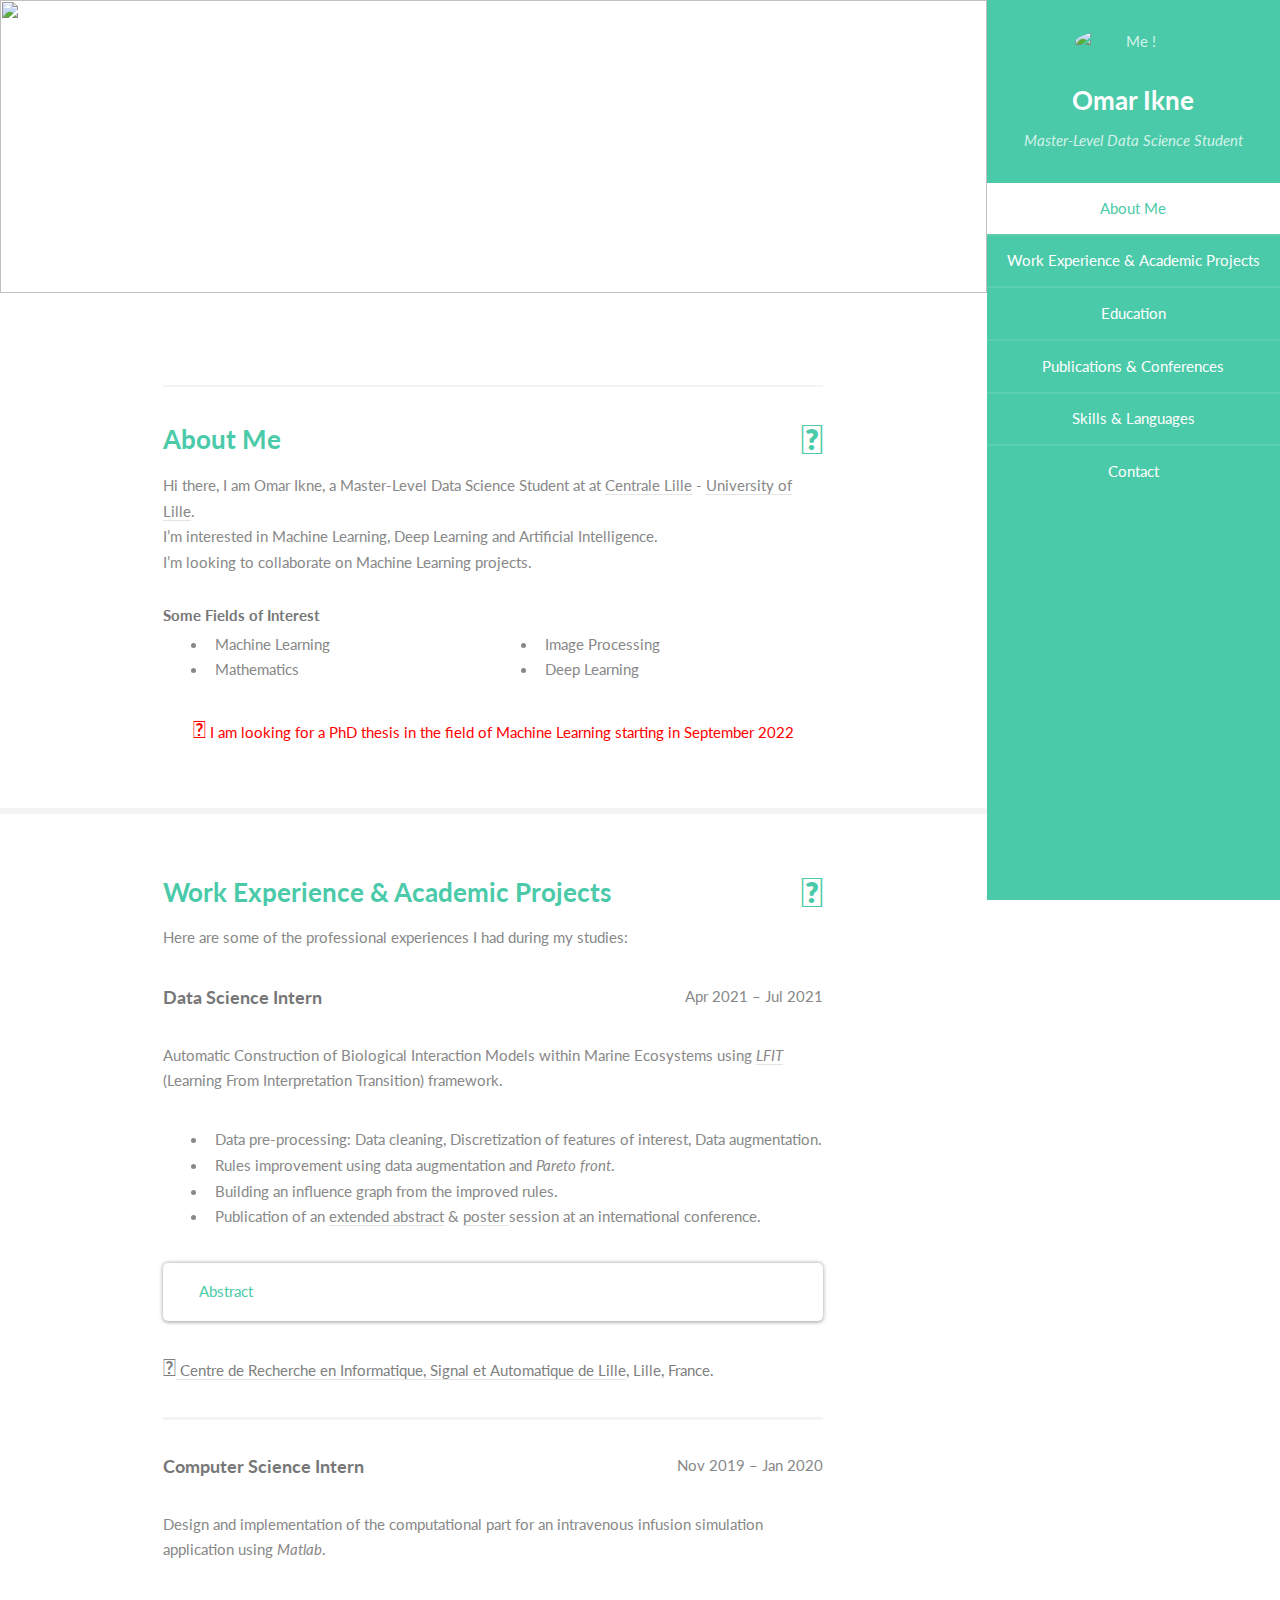
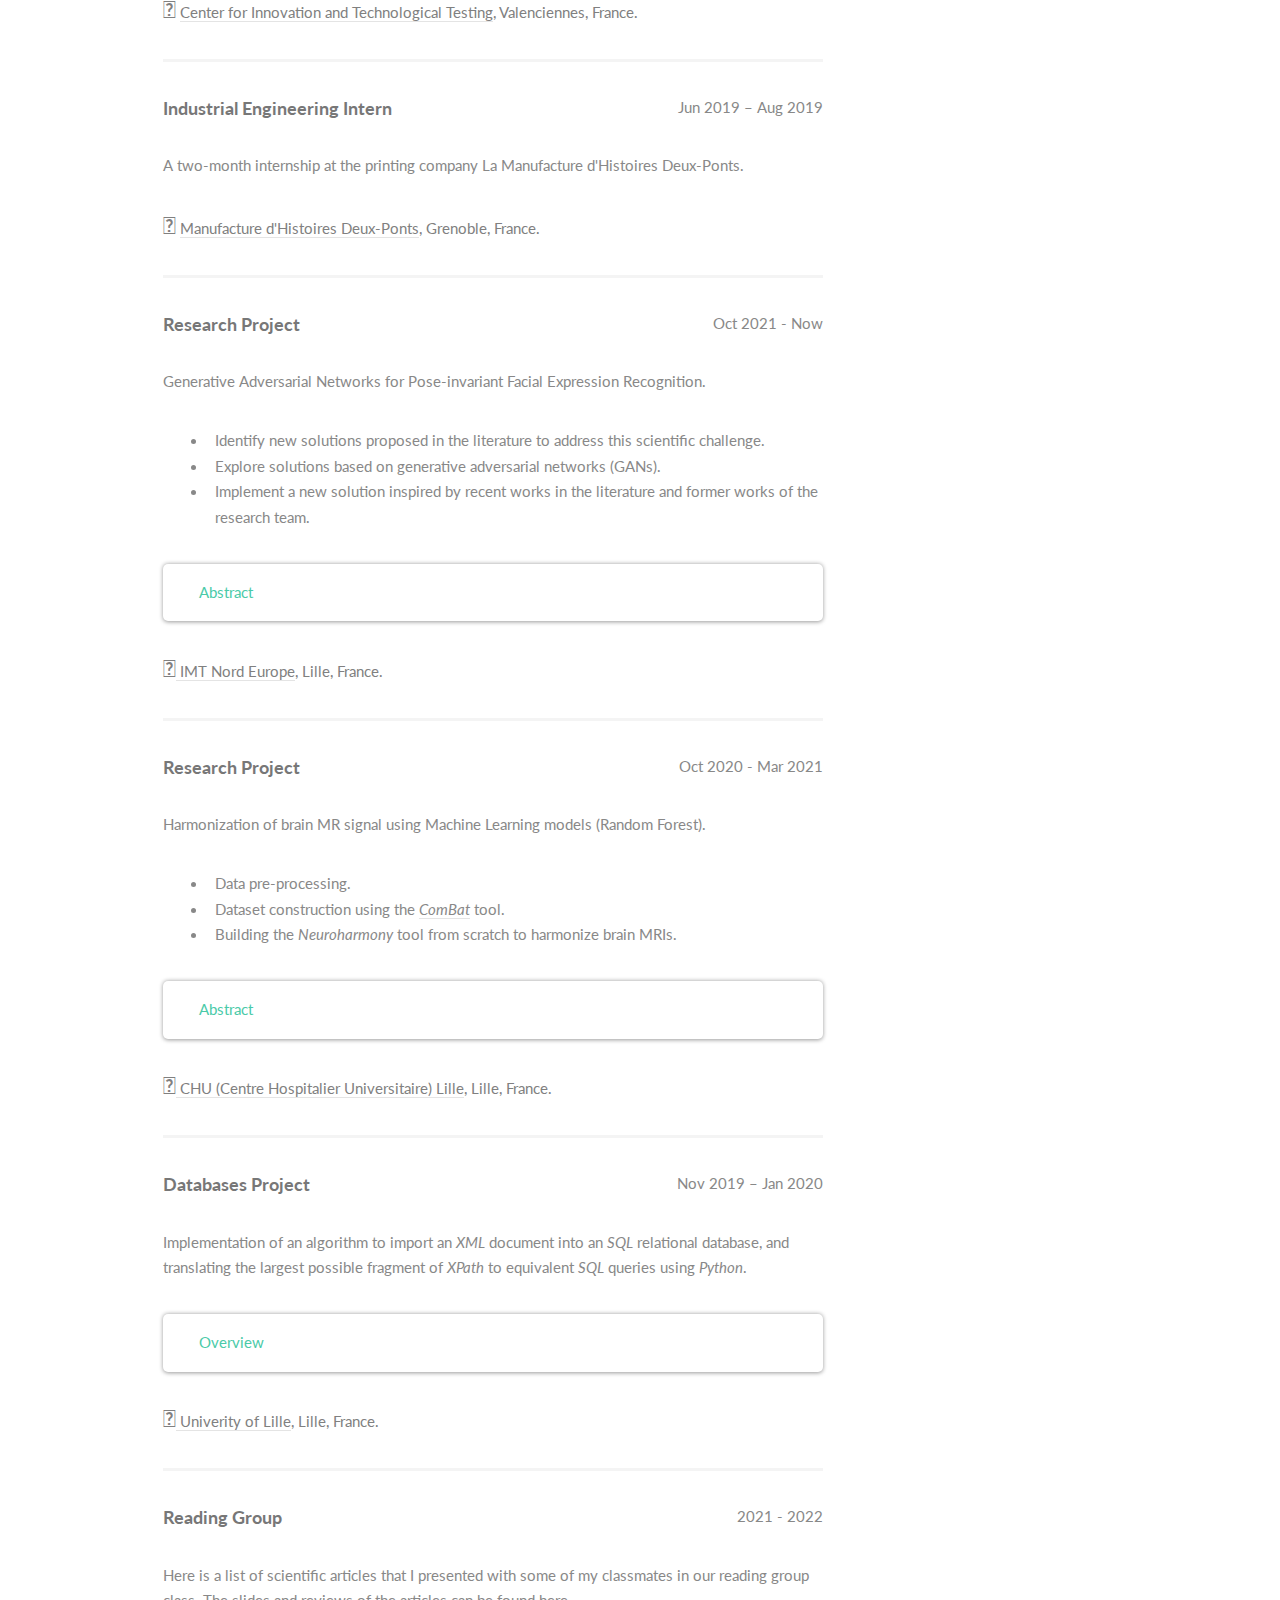
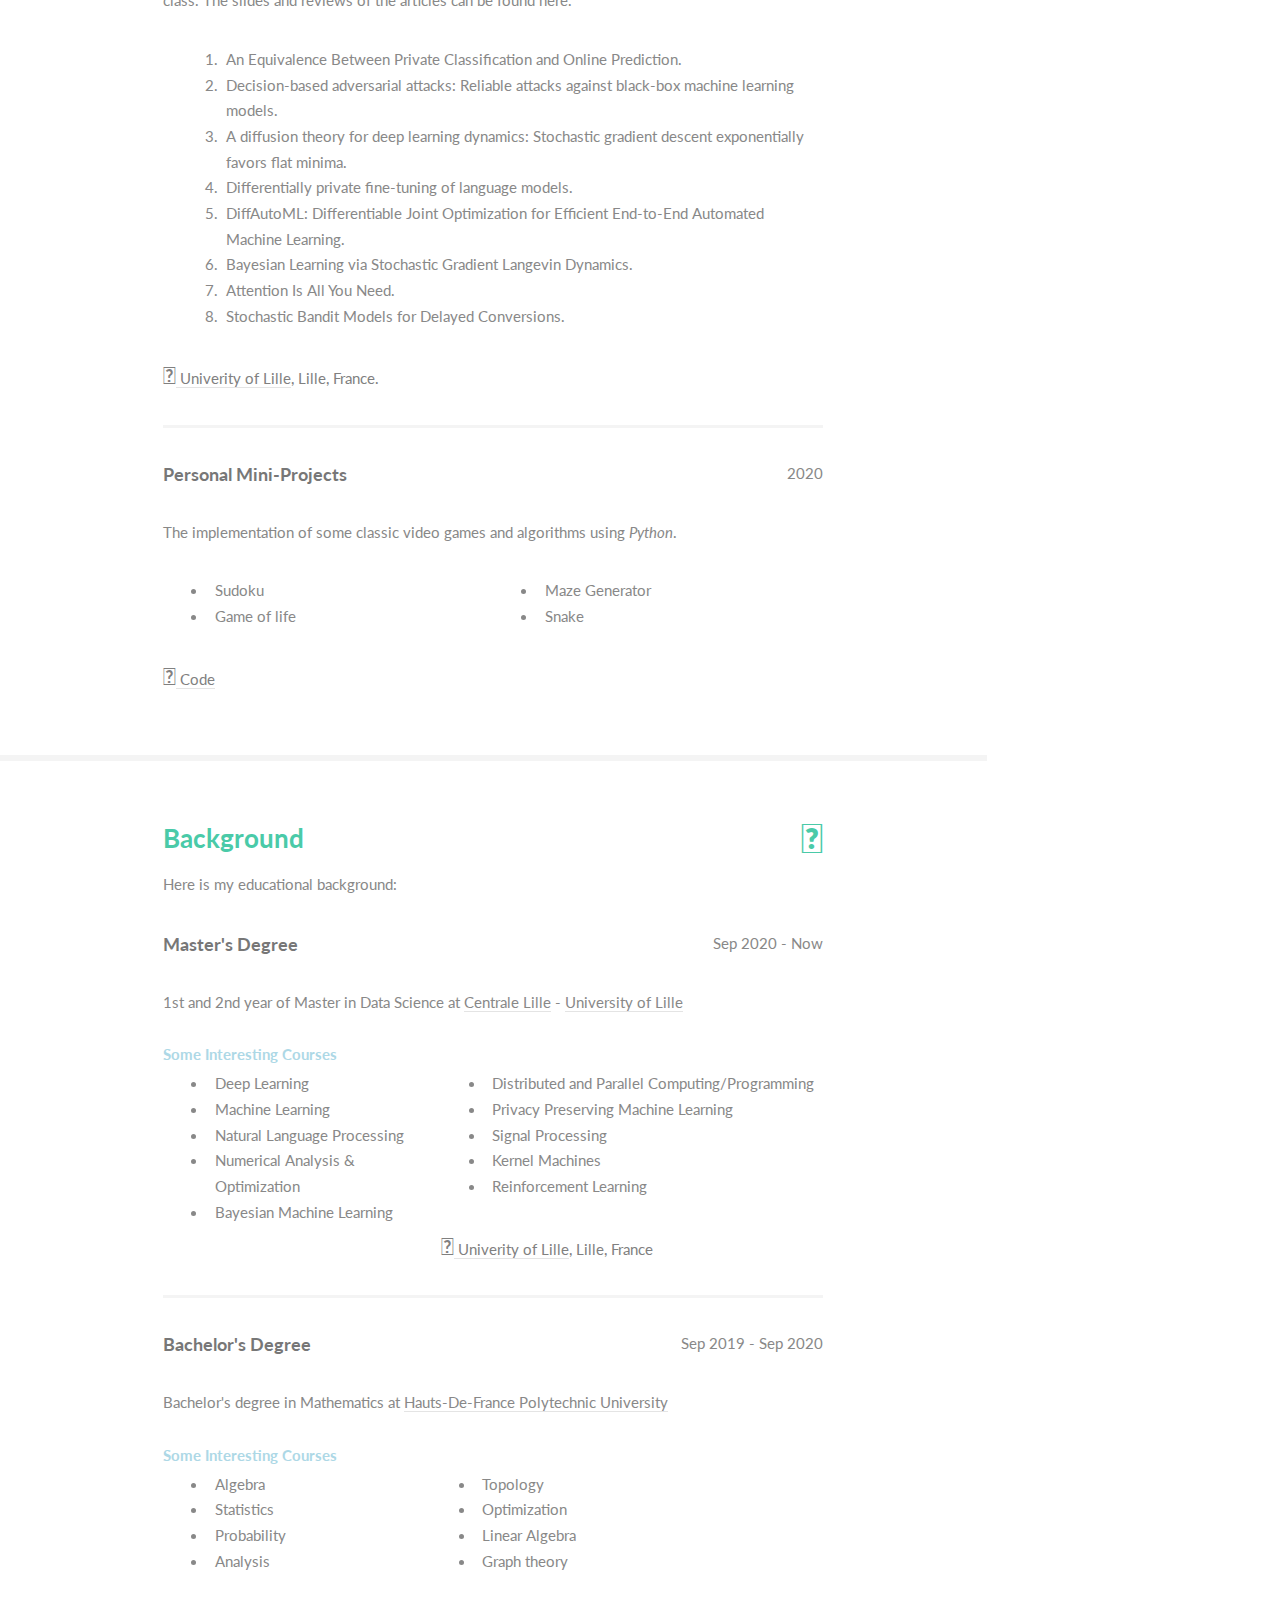
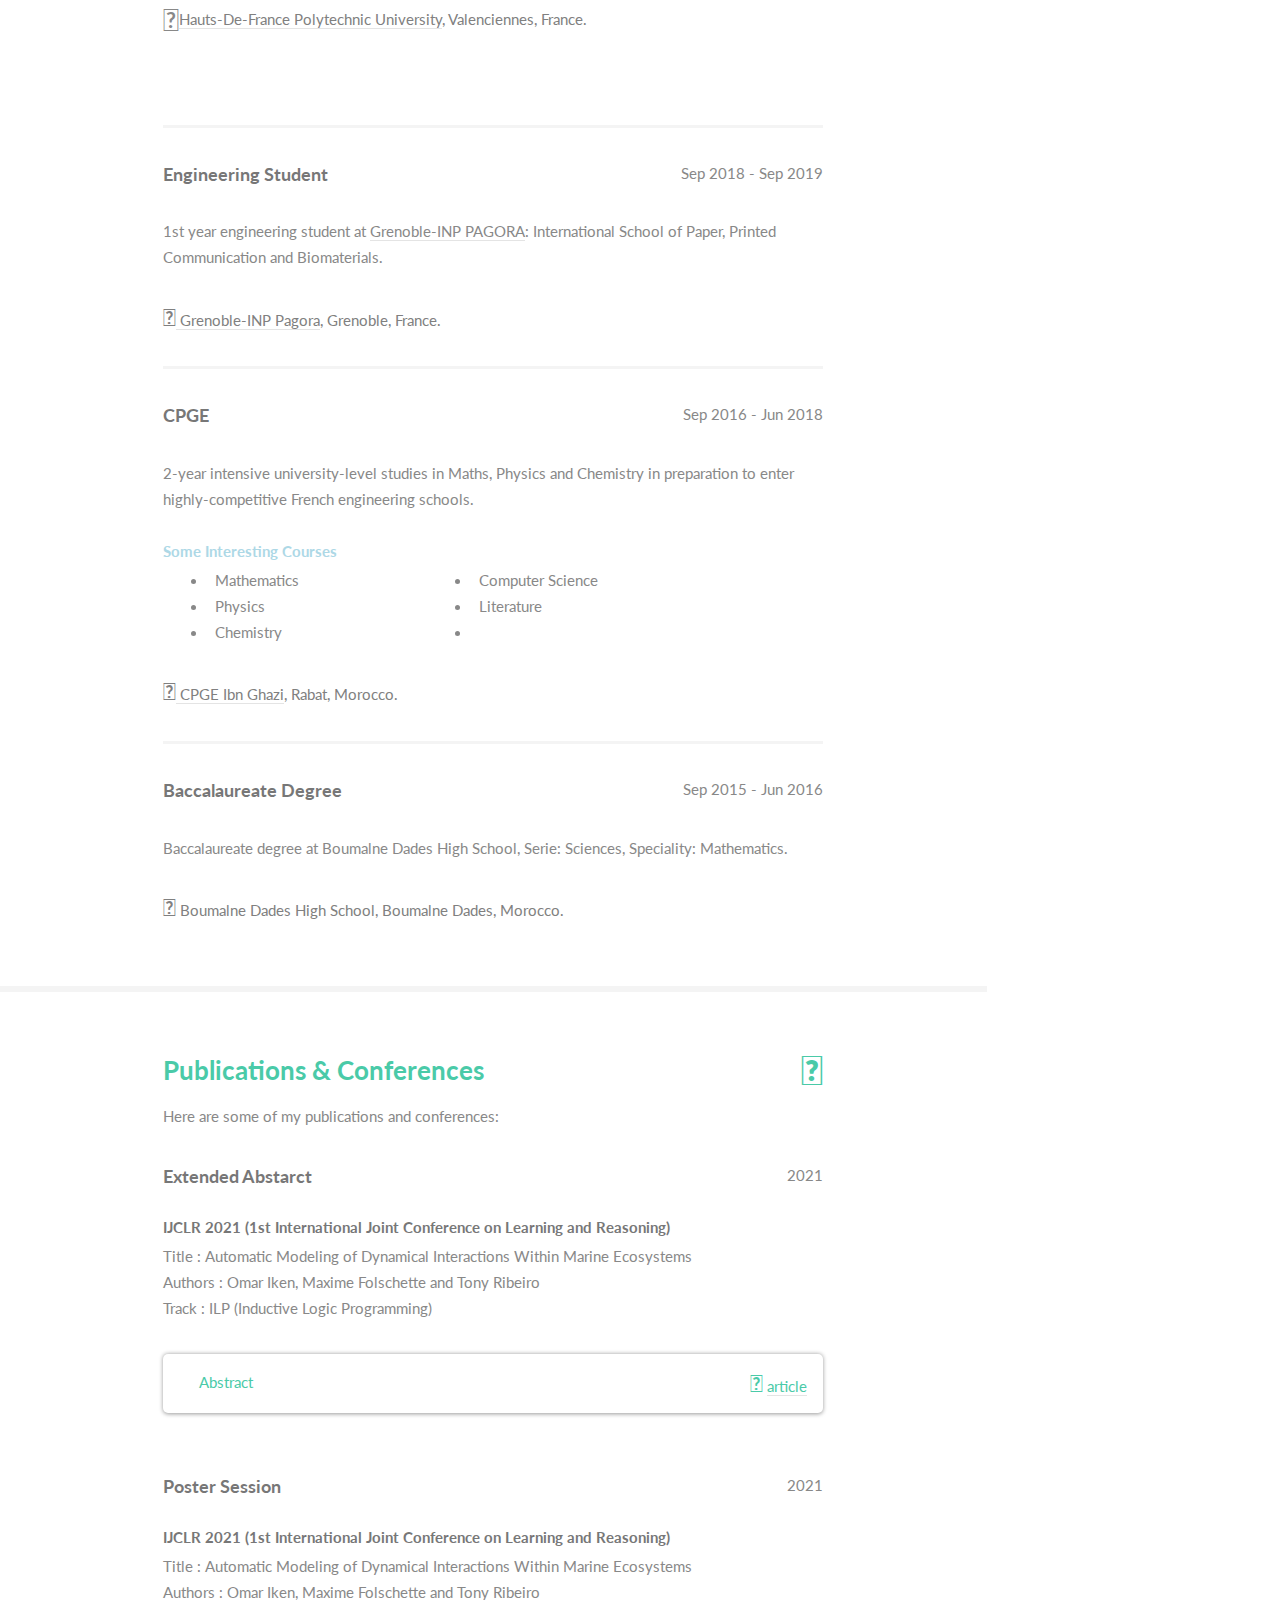
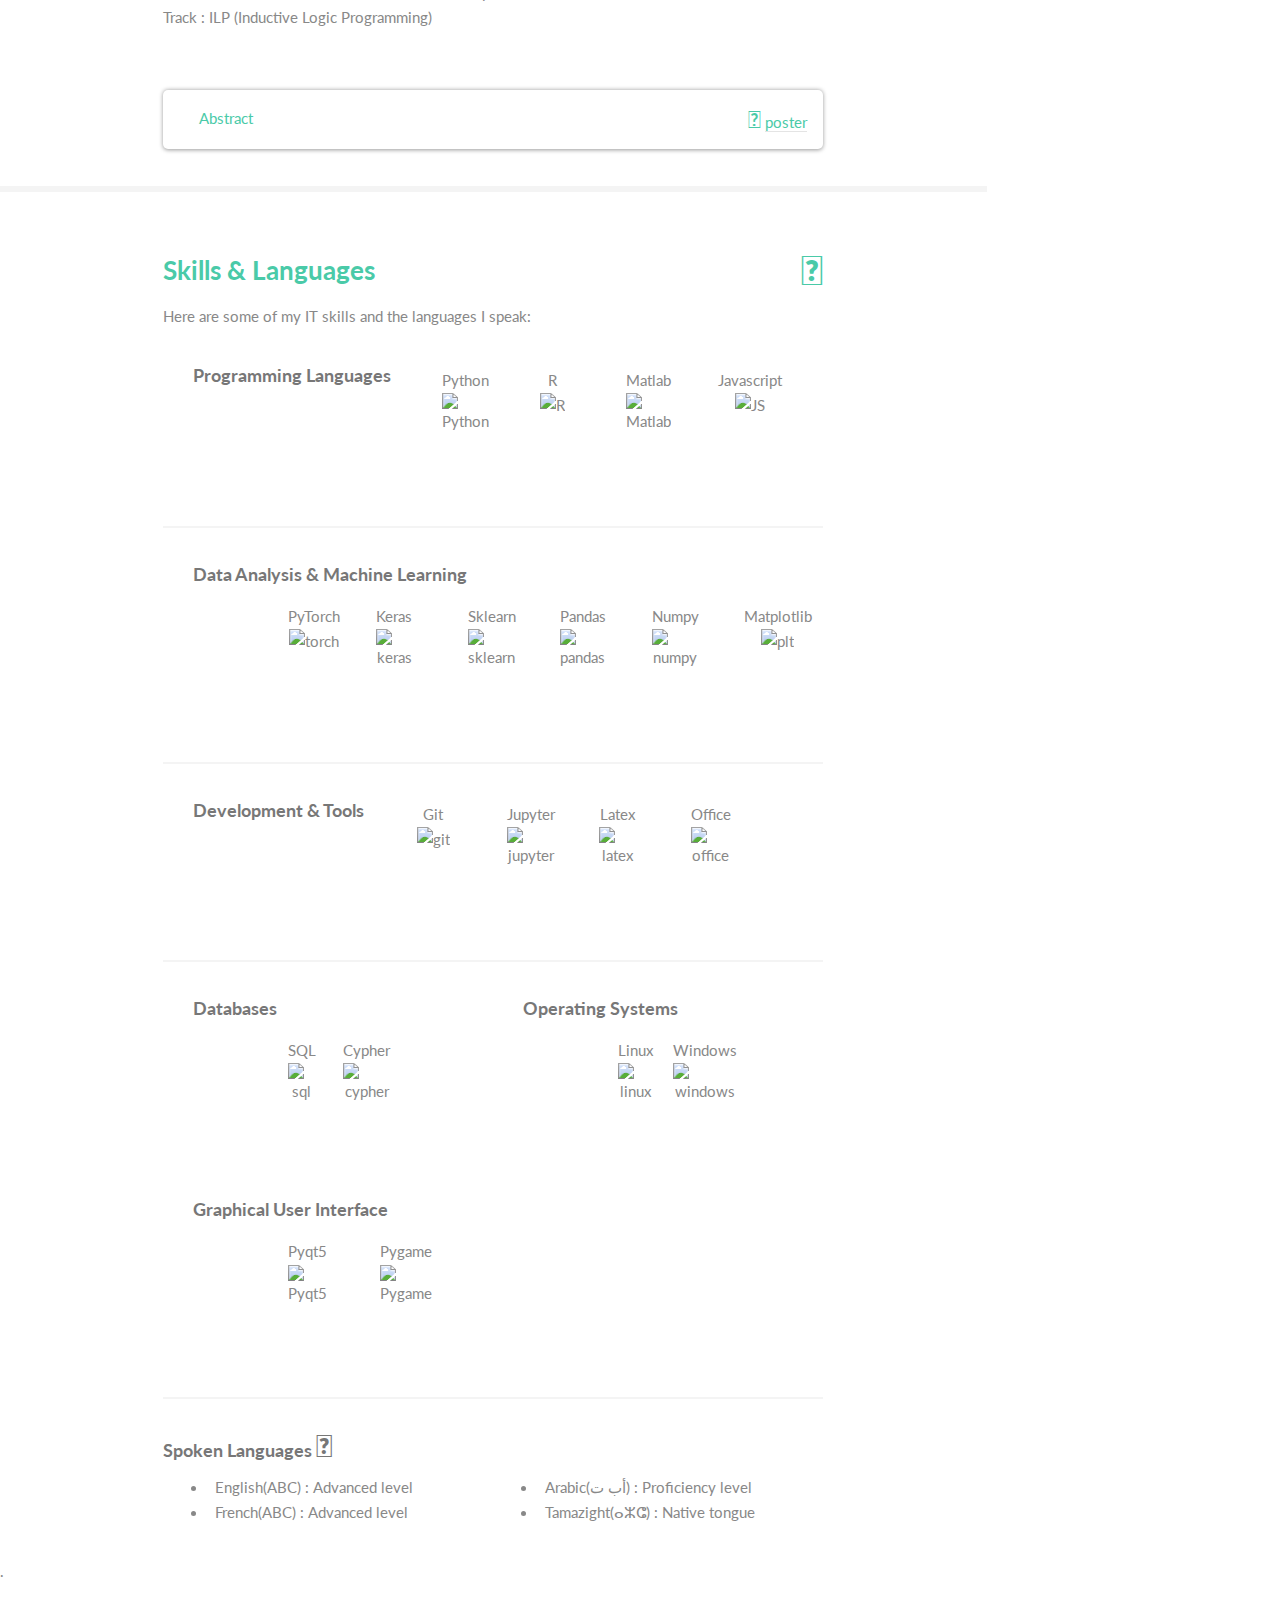
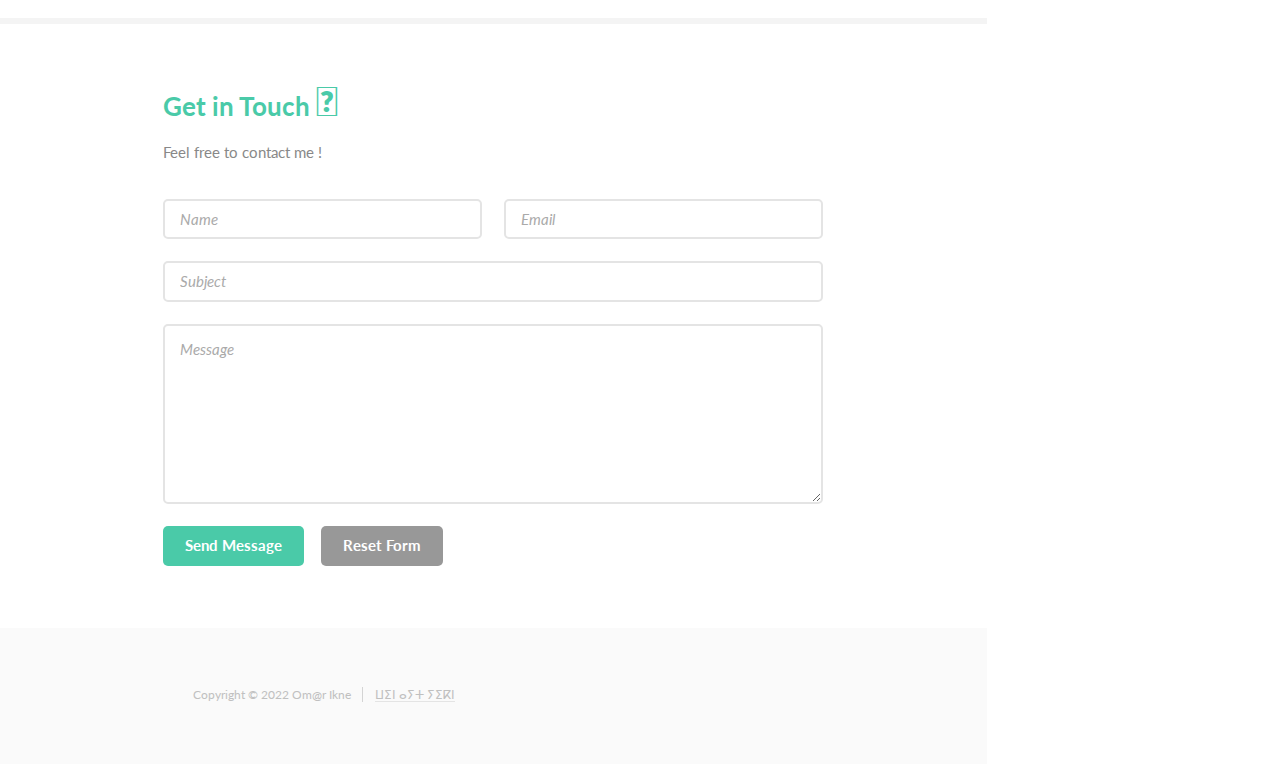
==== commit 04ae33a2: "Update index.html" ====
--- a/index.html
+++ b/index.html
@@ -40,7 +40,6 @@
 						<li><a href="Resume/CV - IKNE OMAR (EN).pdf" class="icon solid fa-address-card" title=Resume target="_blank"><span class="label">My resume (EN)</span></a></li>
 					</ul>
 				</footer>
-				<p>Copyright &copy; 2022 Omar ikne.</p>
 			</section>
 
 		<!-- Wrapper -->
@@ -56,9 +55,9 @@
 								</div>
 								<div class="container">
 									<header class="major">
-										<!--<h2 align="center">
- 											<font color="#495F75" size="10px">WELCOME TO MY PORTFOLIO</font>
-										</h2> -->
+										<h2 align="center">
+ 											<font color="#495F75" size="10px"></font>
+										</h2> 
 										<hr>
 										<h3 style="color:#4acaa8;">About Me <i style='float: right; font-size:40px' class='fas'>&#xf2bd;</i></h3>
 									</header>
@@ -77,11 +76,11 @@
 									</div>
 									<div style="float: right; width: 50%;">
 										<ul>
-											<li>Artificial Intelligence</li>
+											<li>Image Processing</li>
 											<li>Deep Learning</li>
 										</ul>
 									</div>
-									<p align="center" style="color:red;"><i style='font-size:24px' class='far'>&#xf0f3;</i> I am looking for a 6 months internship in Machine Learning starting in March 2022 <i class="fa fa-spinner fa-pulse"></i></p>
+									<p align="center" style="color:red;"><i style='font-size:24px' class='far'>&#xf0f3;</i> I am looking for a PhD thesis in the field of Machine Learning starting in September 2022 <i class="fa fa-spinner fa-pulse"></i></p>
 								</div>
 							</section>
 
@@ -161,7 +160,7 @@
 										<article>
 											<h4 class="major" style="float: left; width: 50%;">Research Project</h4>
 											<p align="right">Oct 2021 - Now</p>
-											<p>Head pose correction for facial recognition using <em>Generative Adversarial Networks (GANs)</em>.
+											<p>Generative Adversarial Networks for Pose-invariant Facial Expression Recognition.
 											<ul>
 					                            <li>Identify new solutions proposed in the literature to address this scientific challenge.</li>
 					                            <li>Explore solutions based on generative adversarial networks (GANs).</li>
@@ -217,6 +216,31 @@
 												</ol>
 											</details>
 											<br>
+											<a href="https://www.univ-lille.fr/" class="image" target="_blank"><img style="float: right; width: 58%;" src="https://www.univ-lille.fr/typo3conf/ext/ul2fpfb/Resources/Public/assets/img/UL-ROSE-dark-2014.svg" alt="" /></a>
+					                    	<p style="color:gray;"><i style='font-size:24px' class='fas'>&#xf1ad;</i><a href="https://www.univ-lille.fr/" target="_blank"> Univerity of Lille</a>, Lille, France.</p>
+											</p>
+										</article>
+
+
+										<article>
+											<h4 class="major" style="float: left; width: 50%;">Reading Group</h4>
+											<p align="right">2021 - 2022</p>
+											<p>Here is a list of scientific articles that I presented with some of my classmates in our reading group class. The slides and reviews of the articles can be found 
+											<a href="https://github.com/o-ikne/Reading-Group" class="icon brands fa-github" title=Github target="_blank"><span class="label">Github</span> here</a>.
+											</p>
+											
+									
+										  	<ol>
+												<li>An Equivalence Between Private Classification and Online Prediction.</li>
+												<li>Decision-based adversarial attacks: Reliable attacks against black-box machine learning models.</li>
+												<li>A diffusion theory for deep learning dynamics: Stochastic gradient descent exponentially favors flat minima.</li>
+												<li>Differentially private fine-tuning of language models.</li>
+												<li>DiffAutoML: Differentiable Joint Optimization for Efficient End-to-End Automated Machine Learning.</li>
+												<li>Bayesian Learning via Stochastic Gradient Langevin Dynamics.</li>
+												<li>Attention Is All You Need.</li>
+												<li>Stochastic Bandit Models for Delayed Conversions.</li>
+											</ol>
+
 											<a href="https://www.univ-lille.fr/" class="image" target="_blank"><img style="float: right; width: 58%;" src="https://www.univ-lille.fr/typo3conf/ext/ul2fpfb/Resources/Public/assets/img/UL-ROSE-dark-2014.svg" alt="" /></a>
 					                    	<p style="color:gray;"><i style='font-size:24px' class='fas'>&#xf1ad;</i><a href="https://www.univ-lille.fr/" target="_blank"> Univerity of Lille</a>, Lille, France.</p>
 											</p>
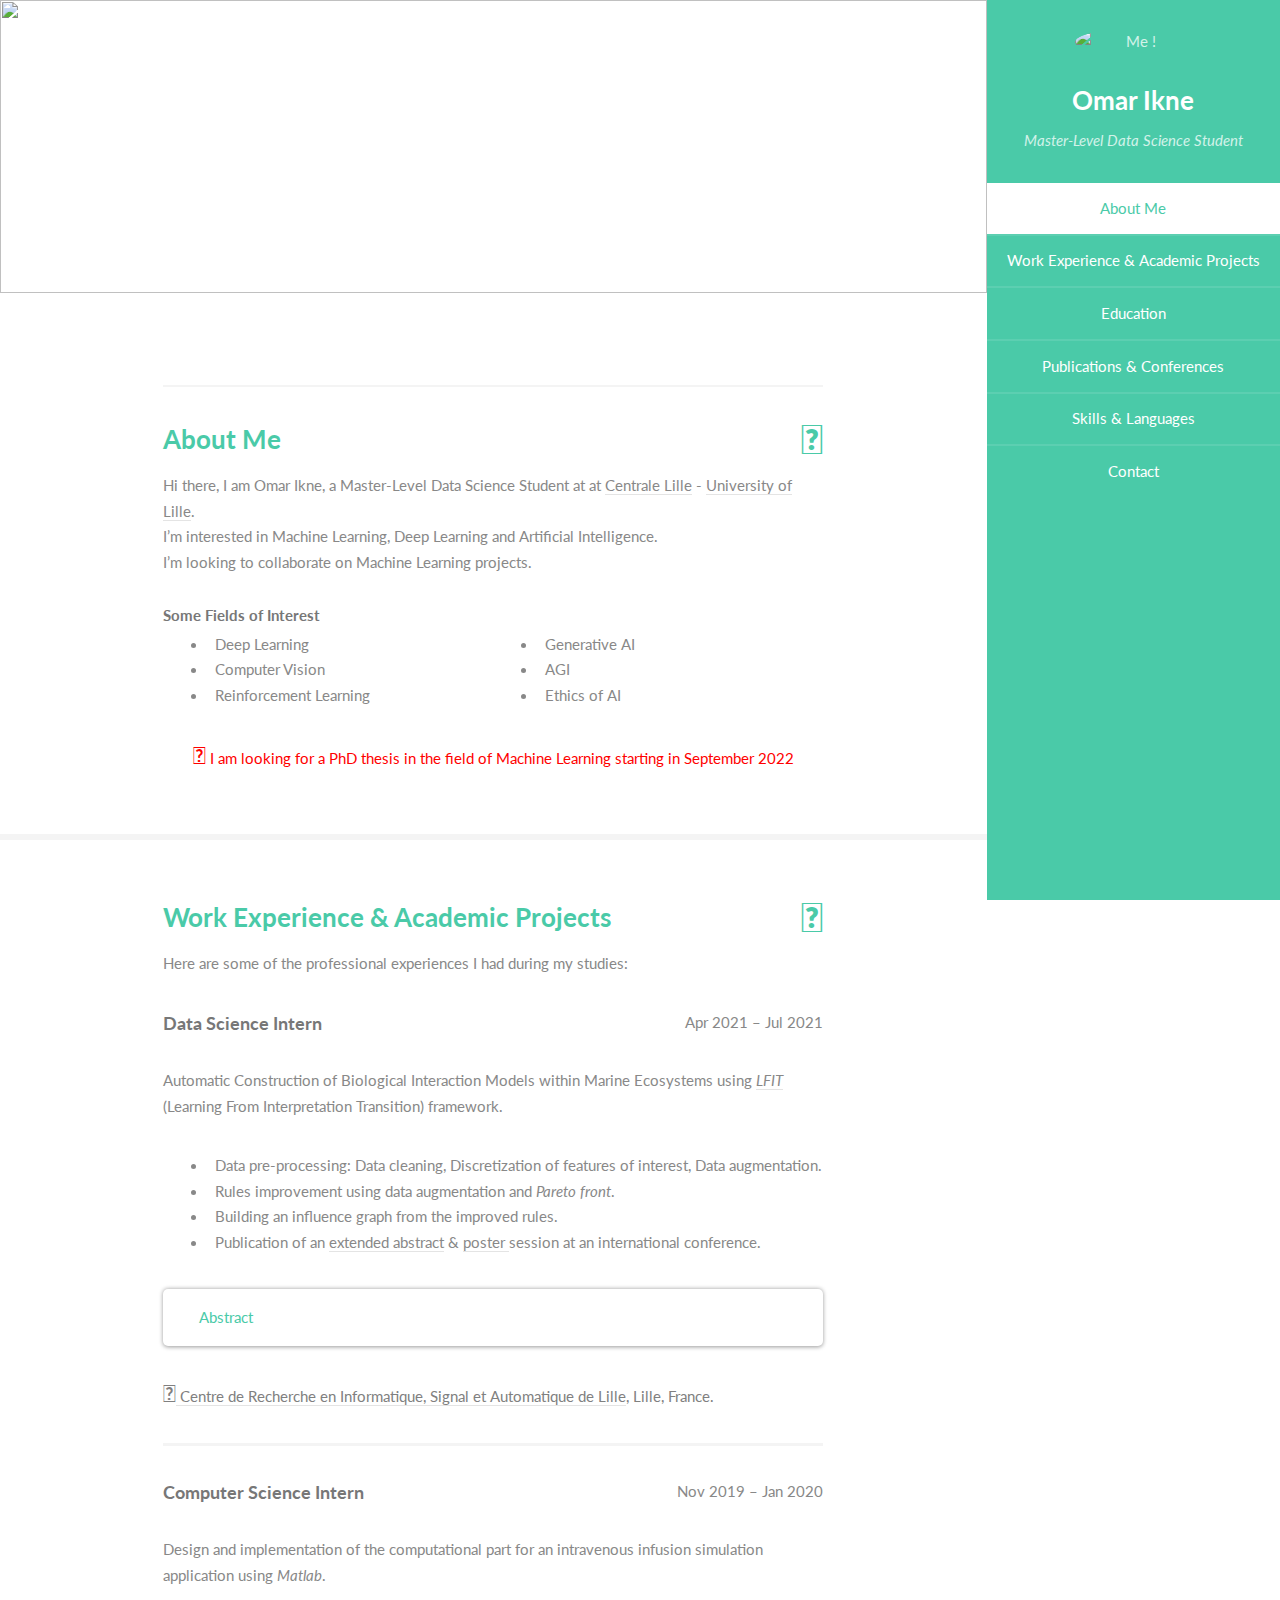
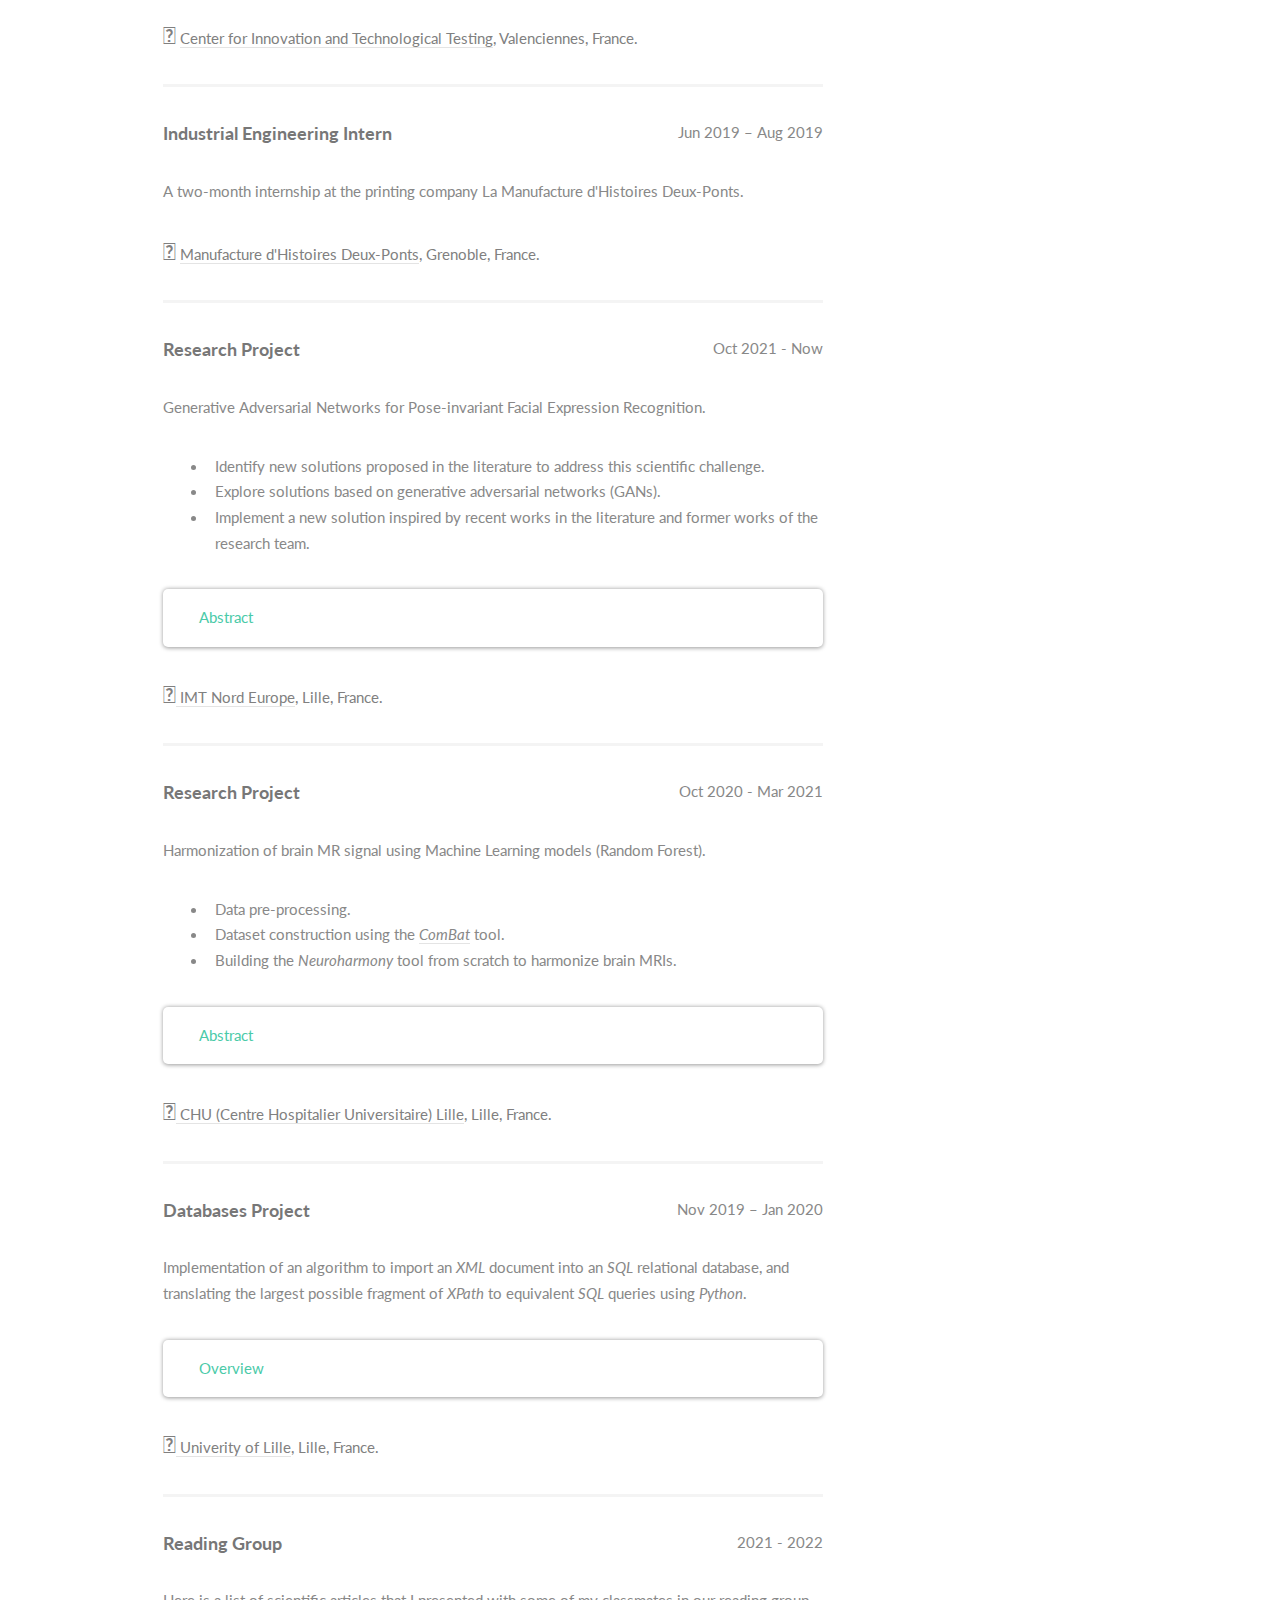
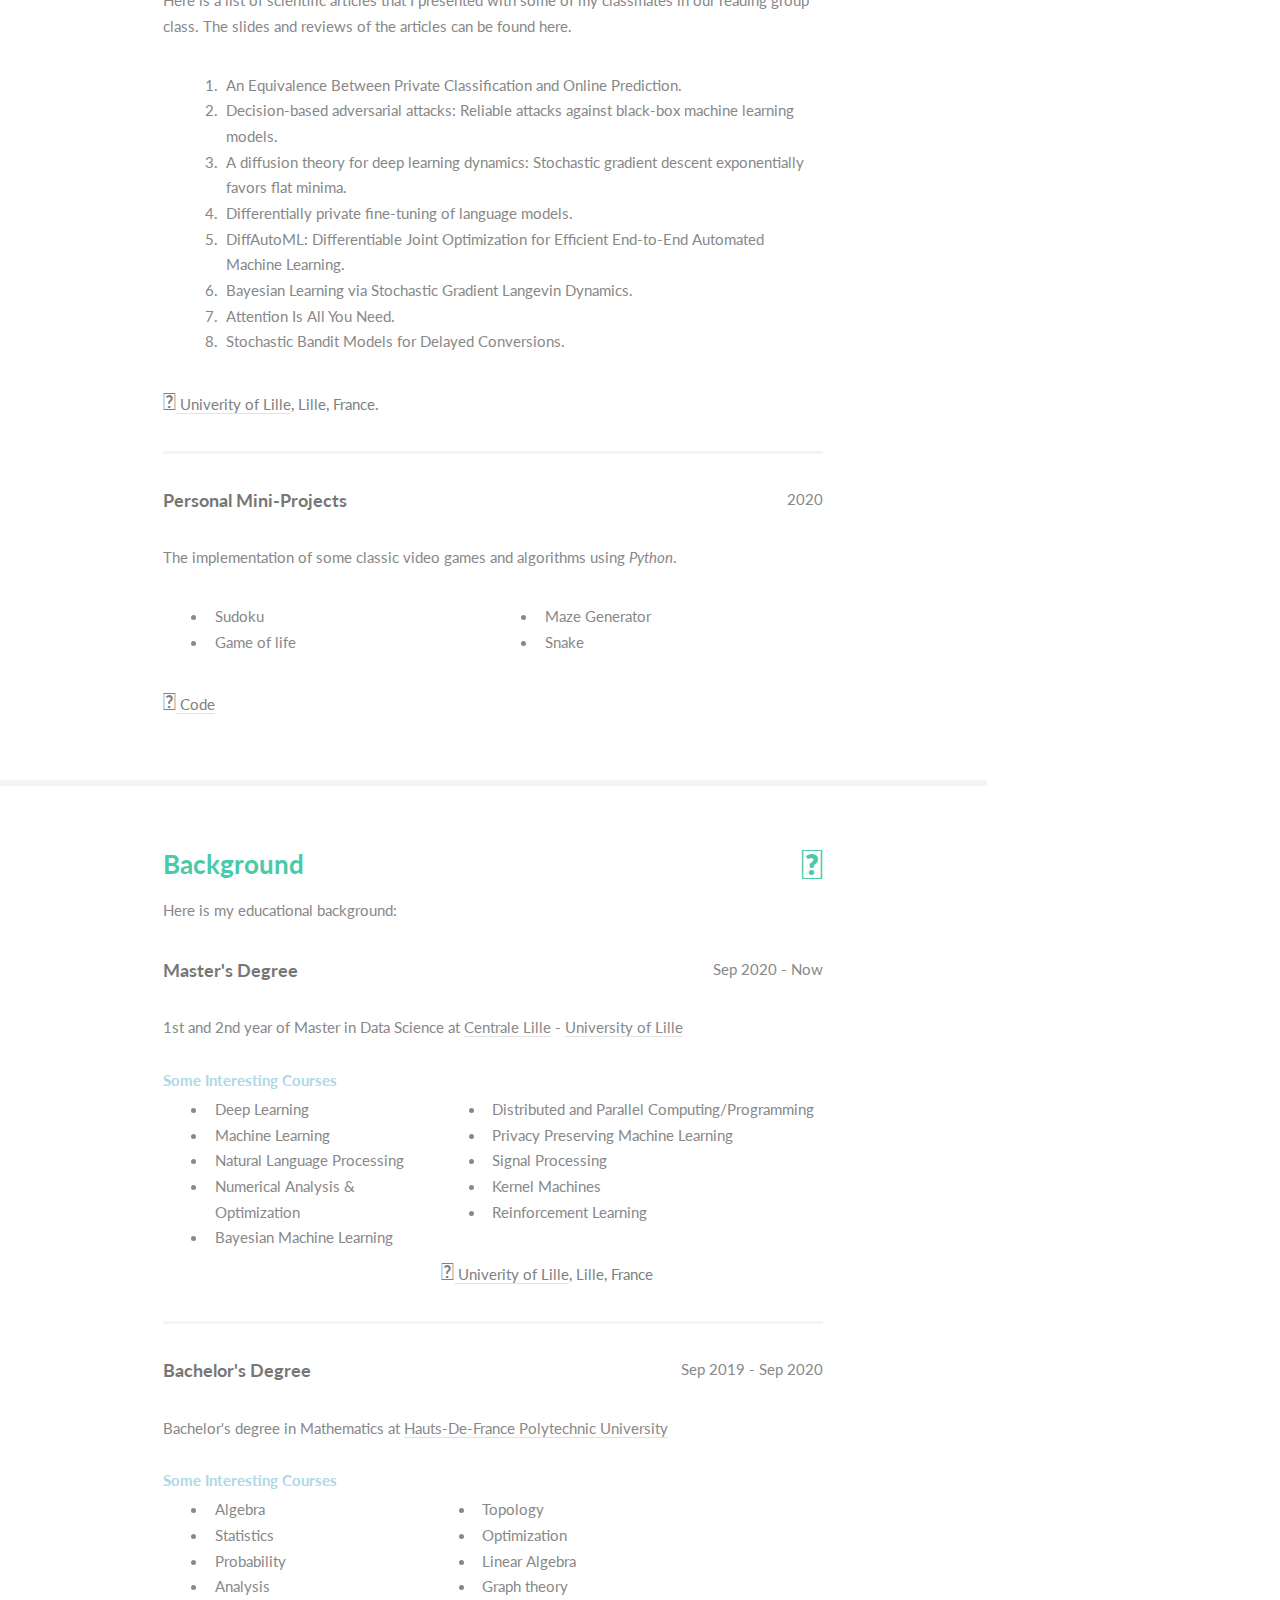
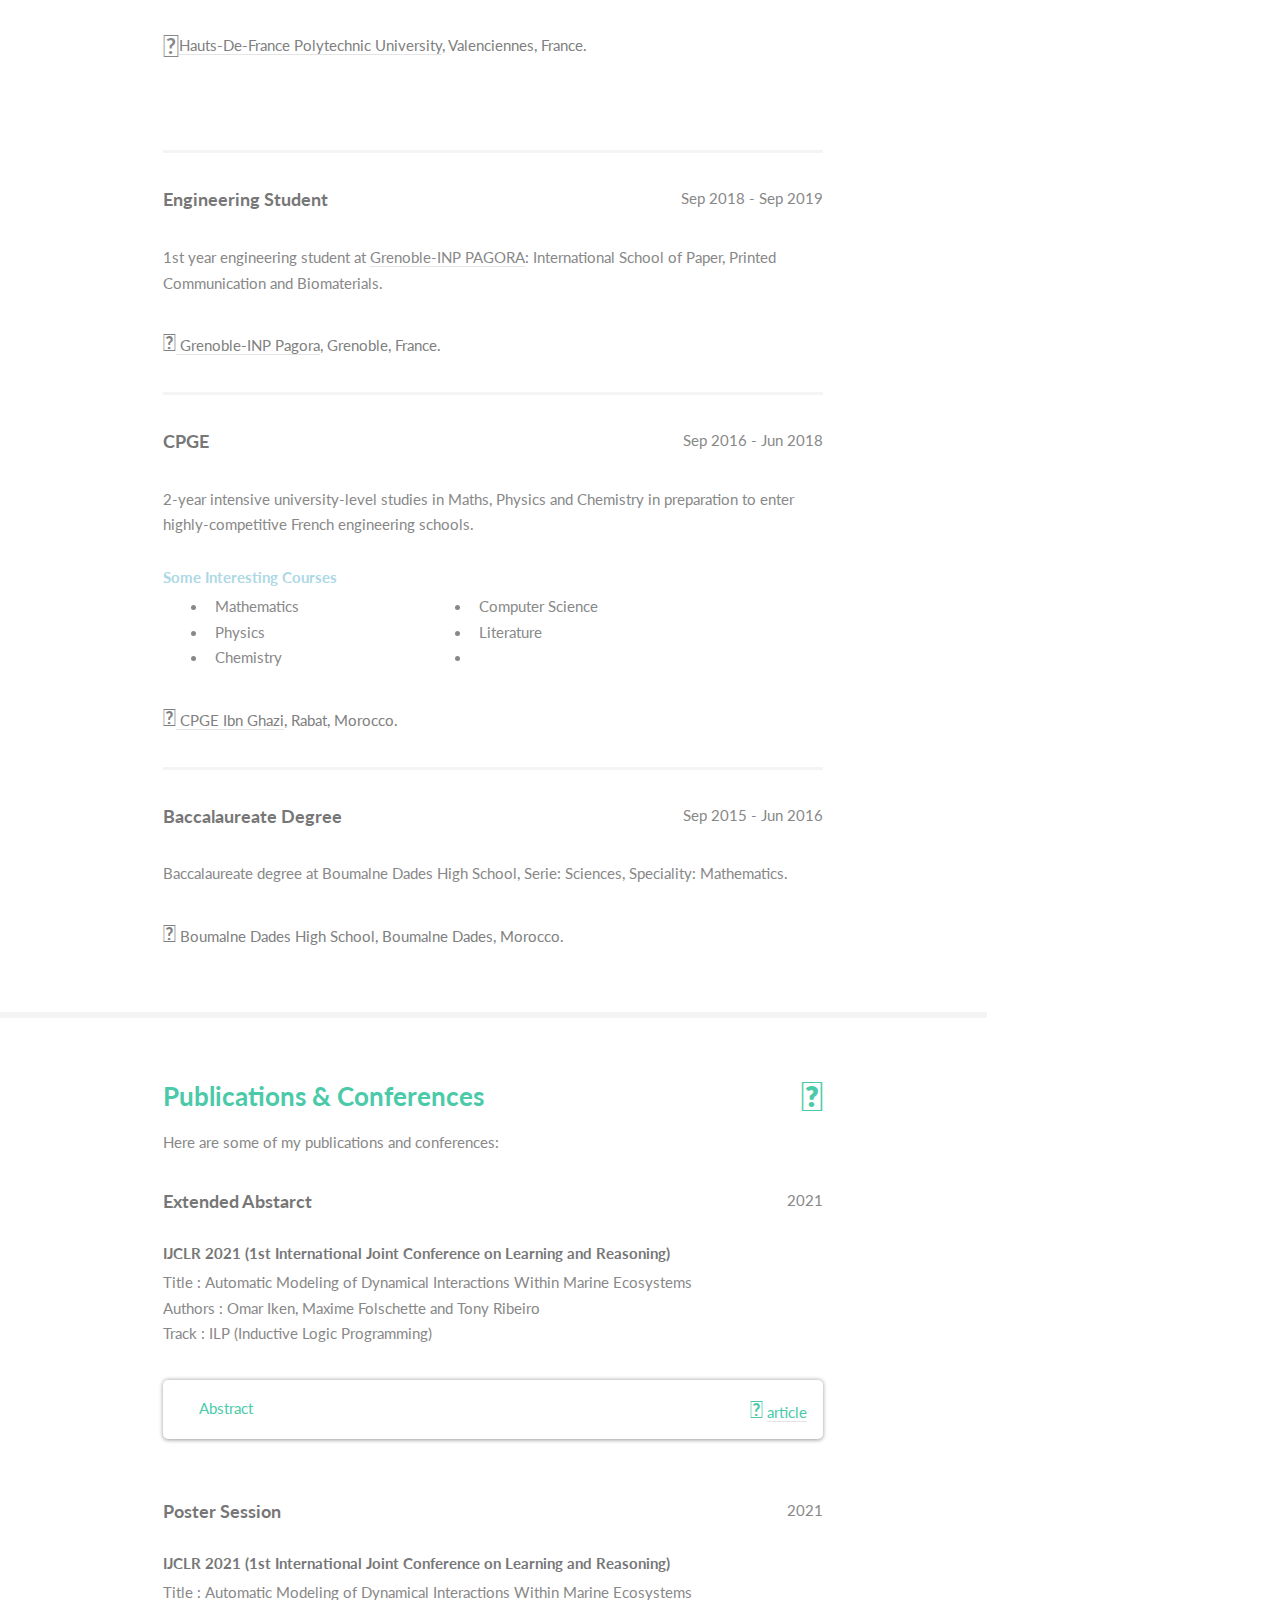
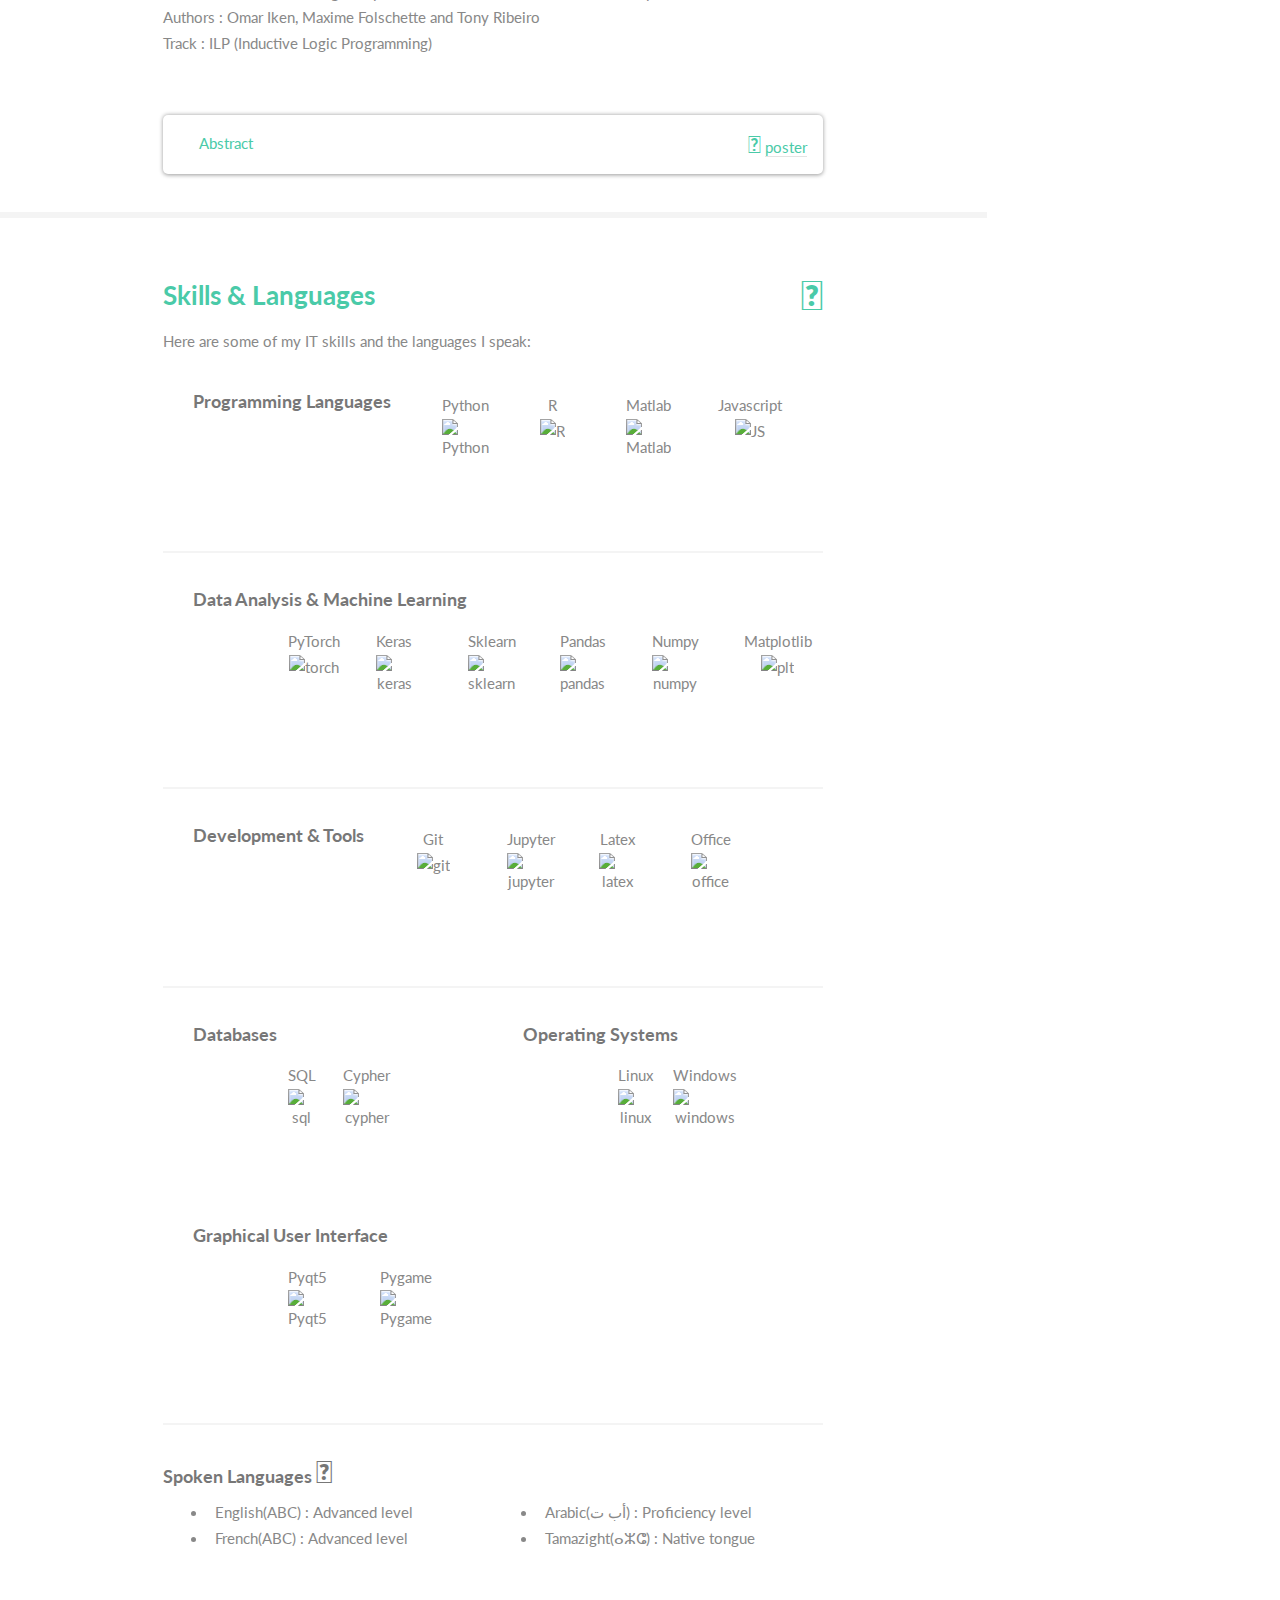
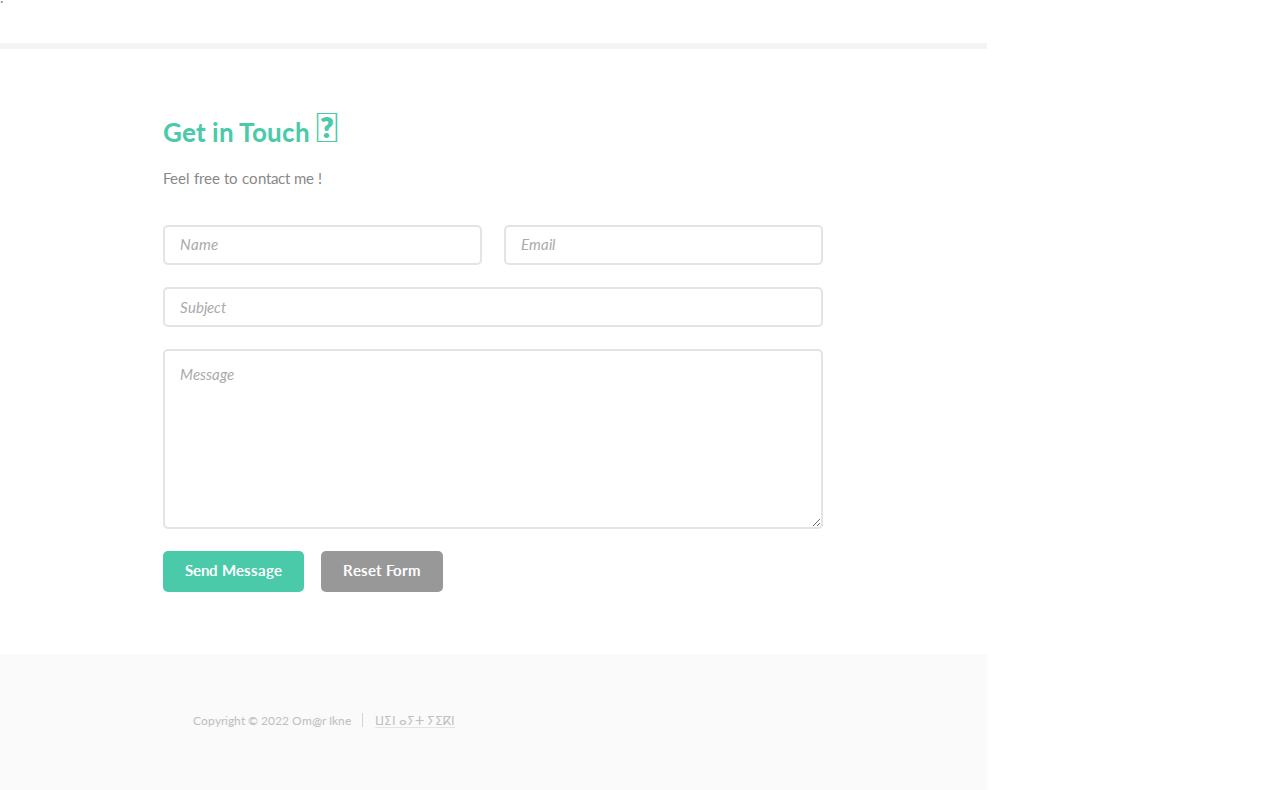
==== commit b52a8196: "Update index.html" ====
--- a/index.html
+++ b/index.html
@@ -70,14 +70,16 @@
 									</header>
 									<div style="float: left; width: 50%;">
 										<ul>
-											<li>Machine Learning</li>
-											<li>Mathematics</li>
+											<li>Deep Learning</li>
+											<li>Computer Vision</li>
+											<li>Reinforcement Learning</li>
 										</ul>
 									</div>
 									<div style="float: right; width: 50%;">
 										<ul>
-											<li>Image Processing</li>
-											<li>Deep Learning</li>
+											<li>Generative AI</li>
+											<li>AGI</li>
+											<li>Ethics of AI</li>
 										</ul>
 									</div>
 									<p align="center" style="color:red;"><i style='font-size:24px' class='far'>&#xf0f3;</i> I am looking for a PhD thesis in the field of Machine Learning starting in September 2022 <i class="fa fa-spinner fa-pulse"></i></p>
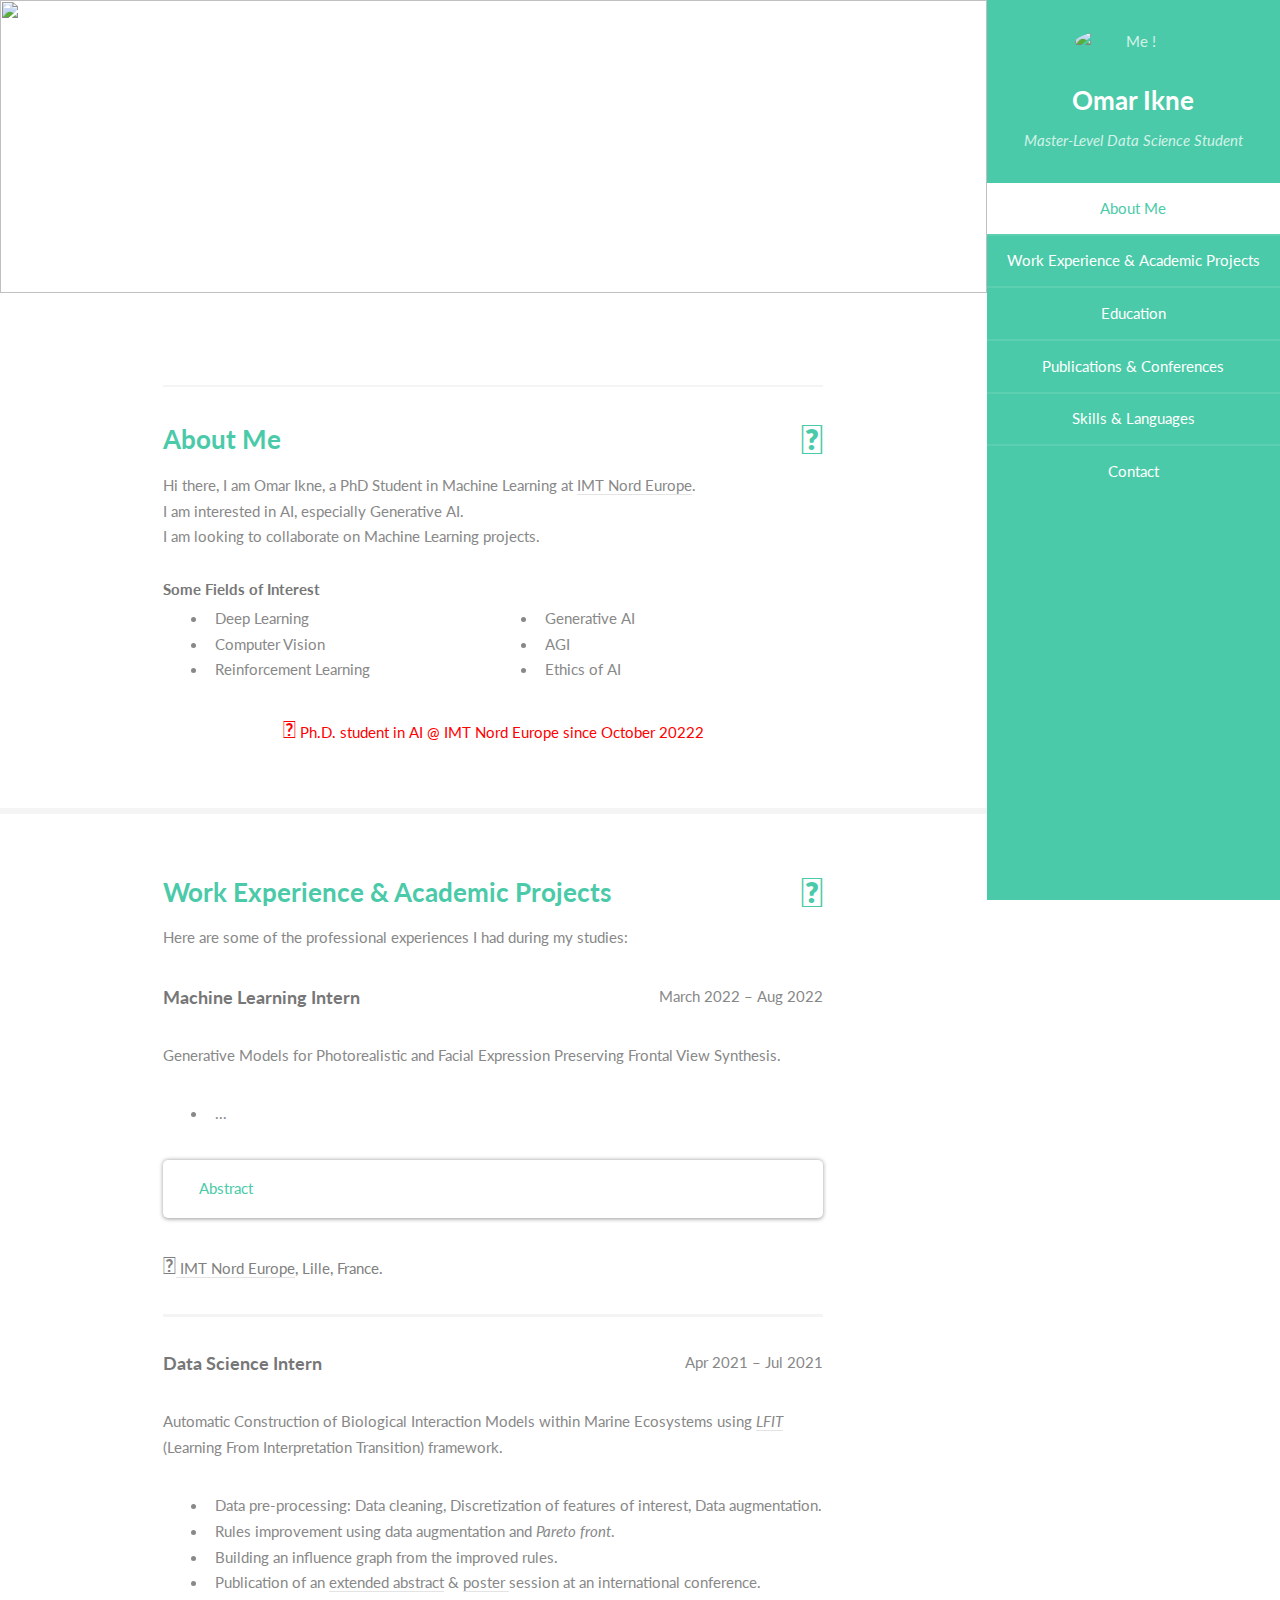
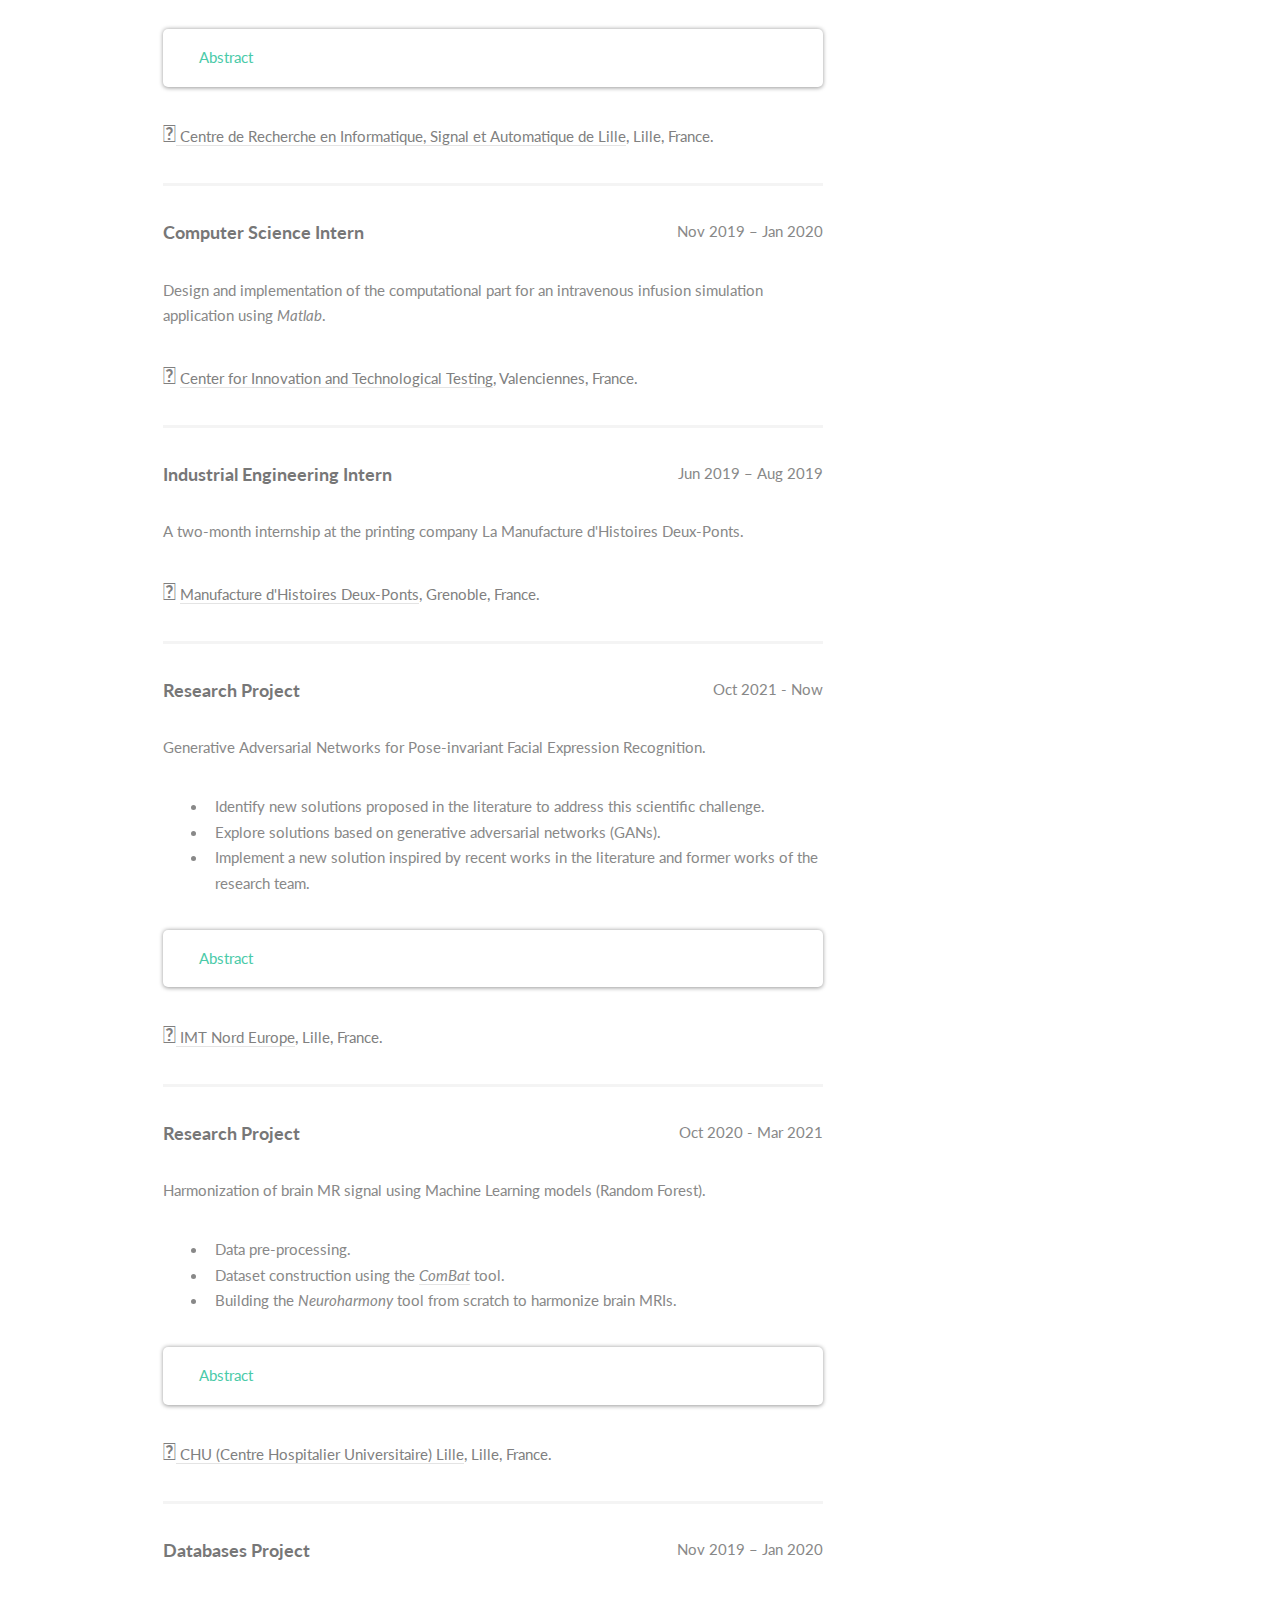
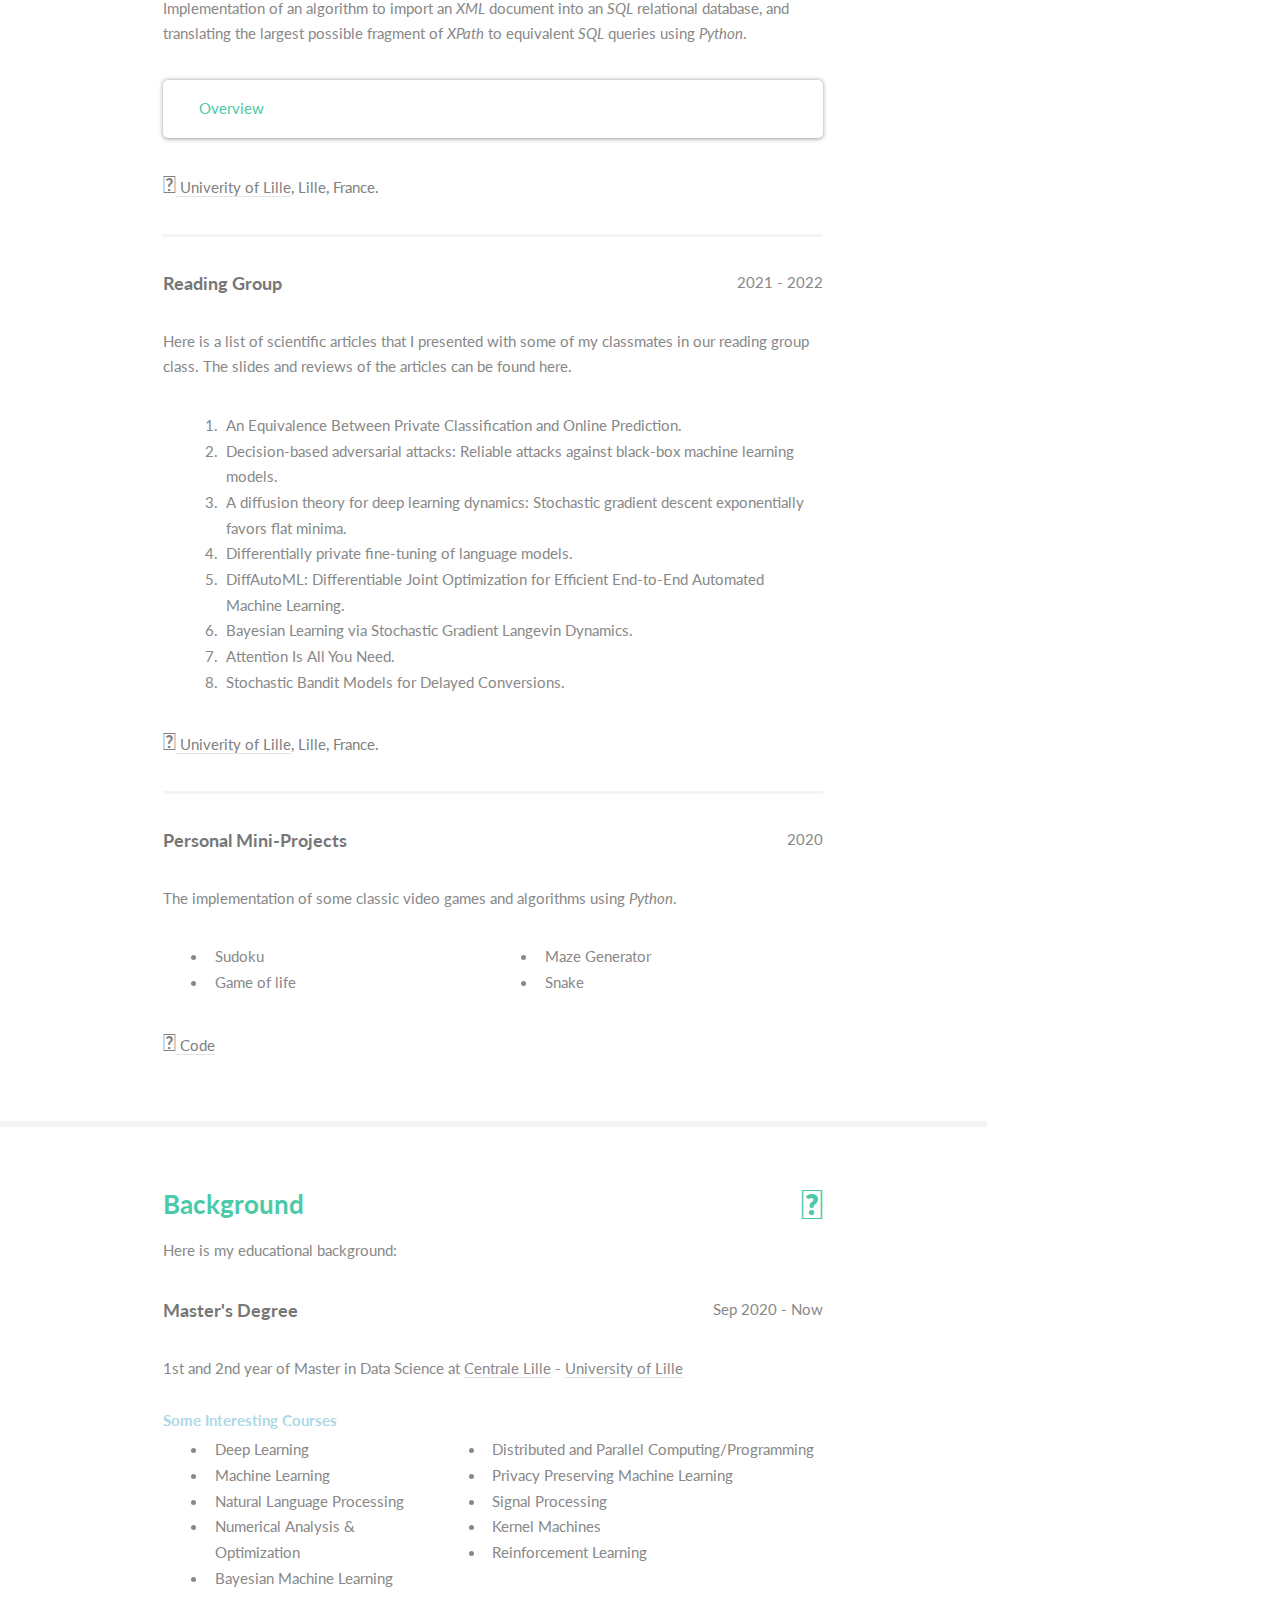
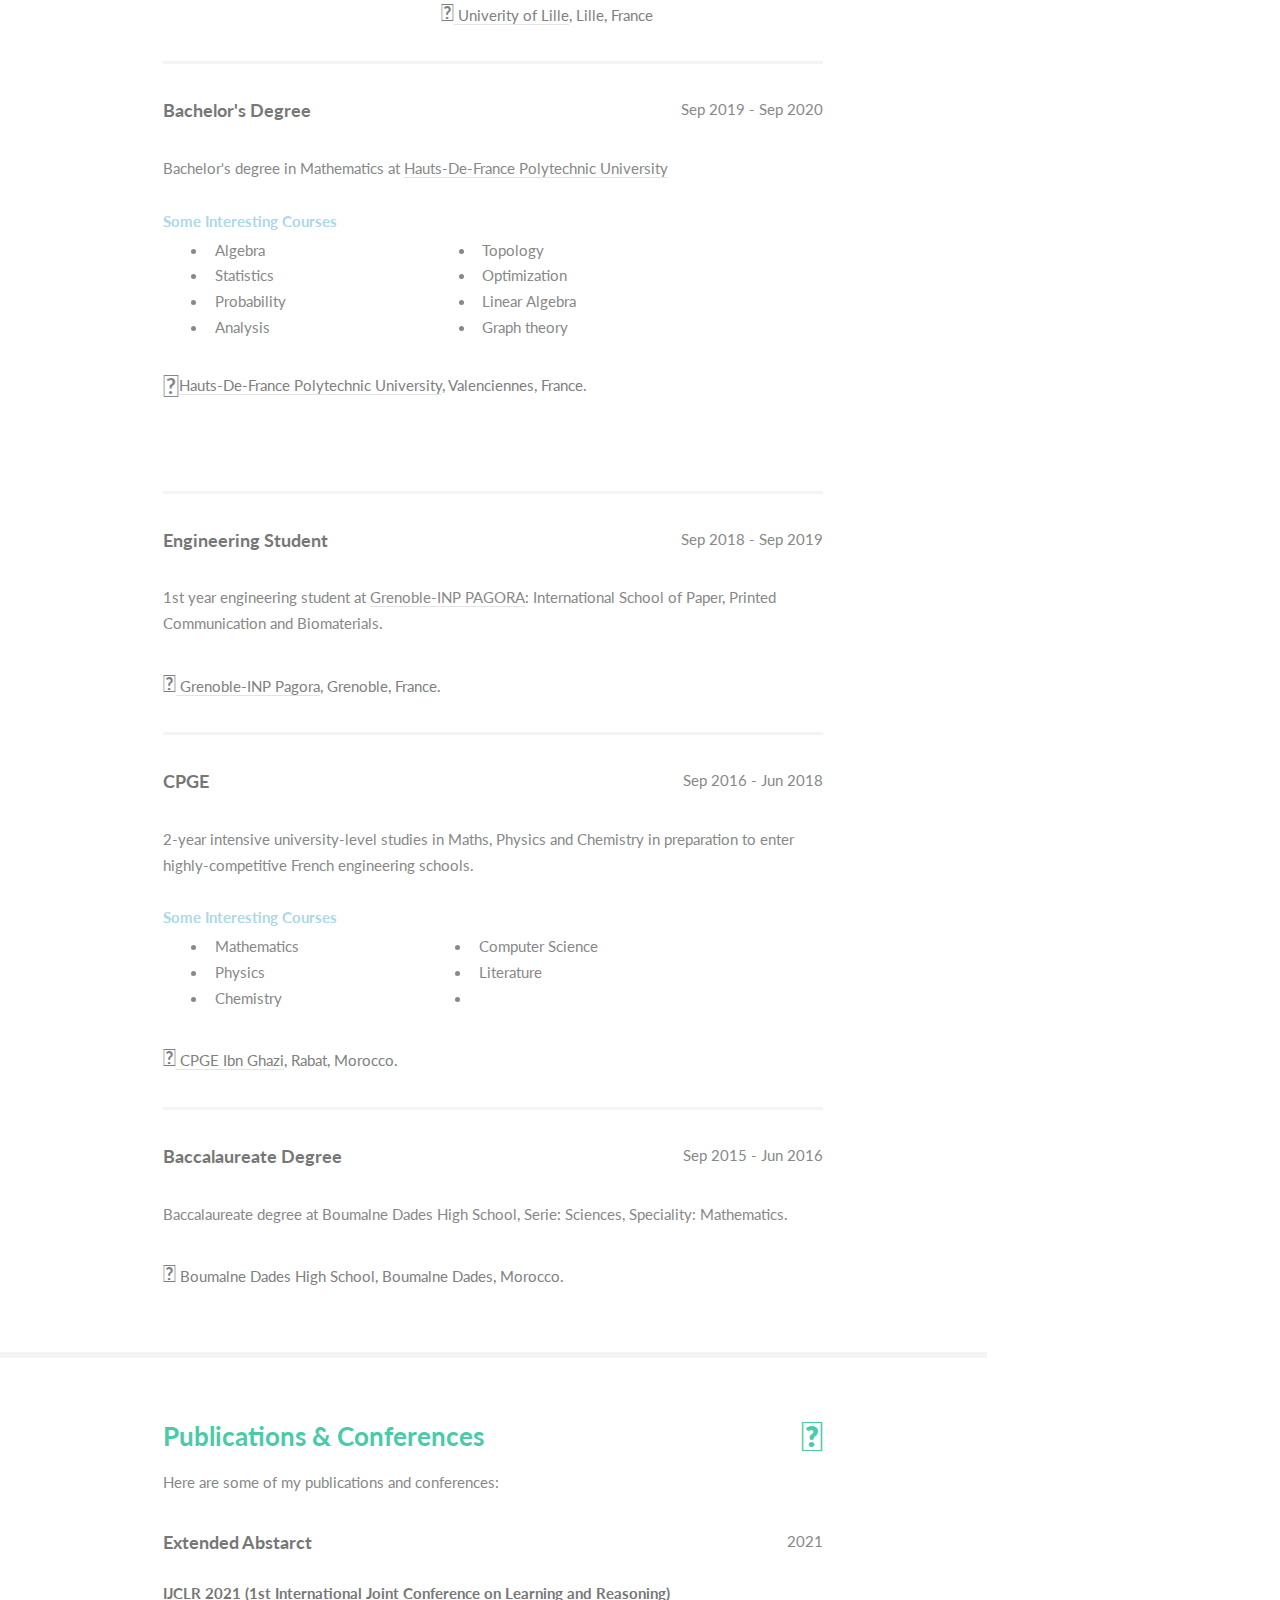
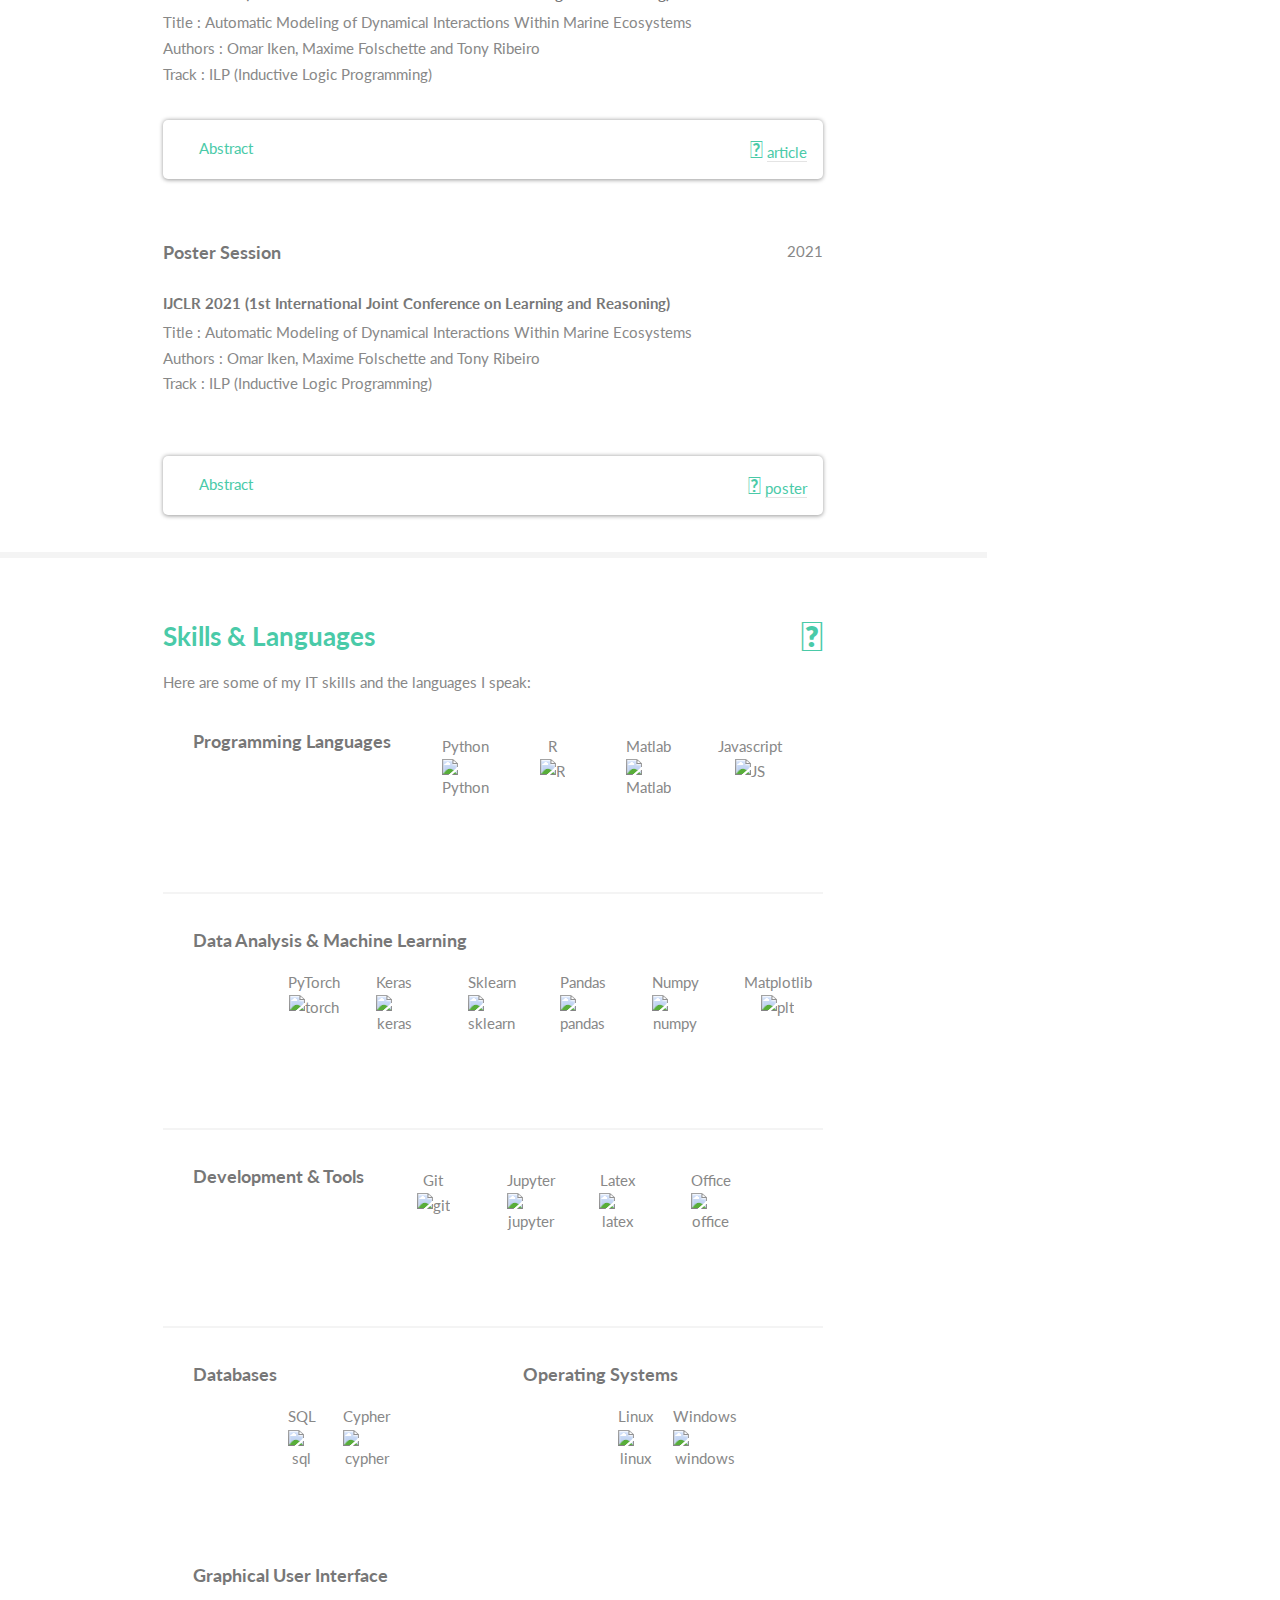
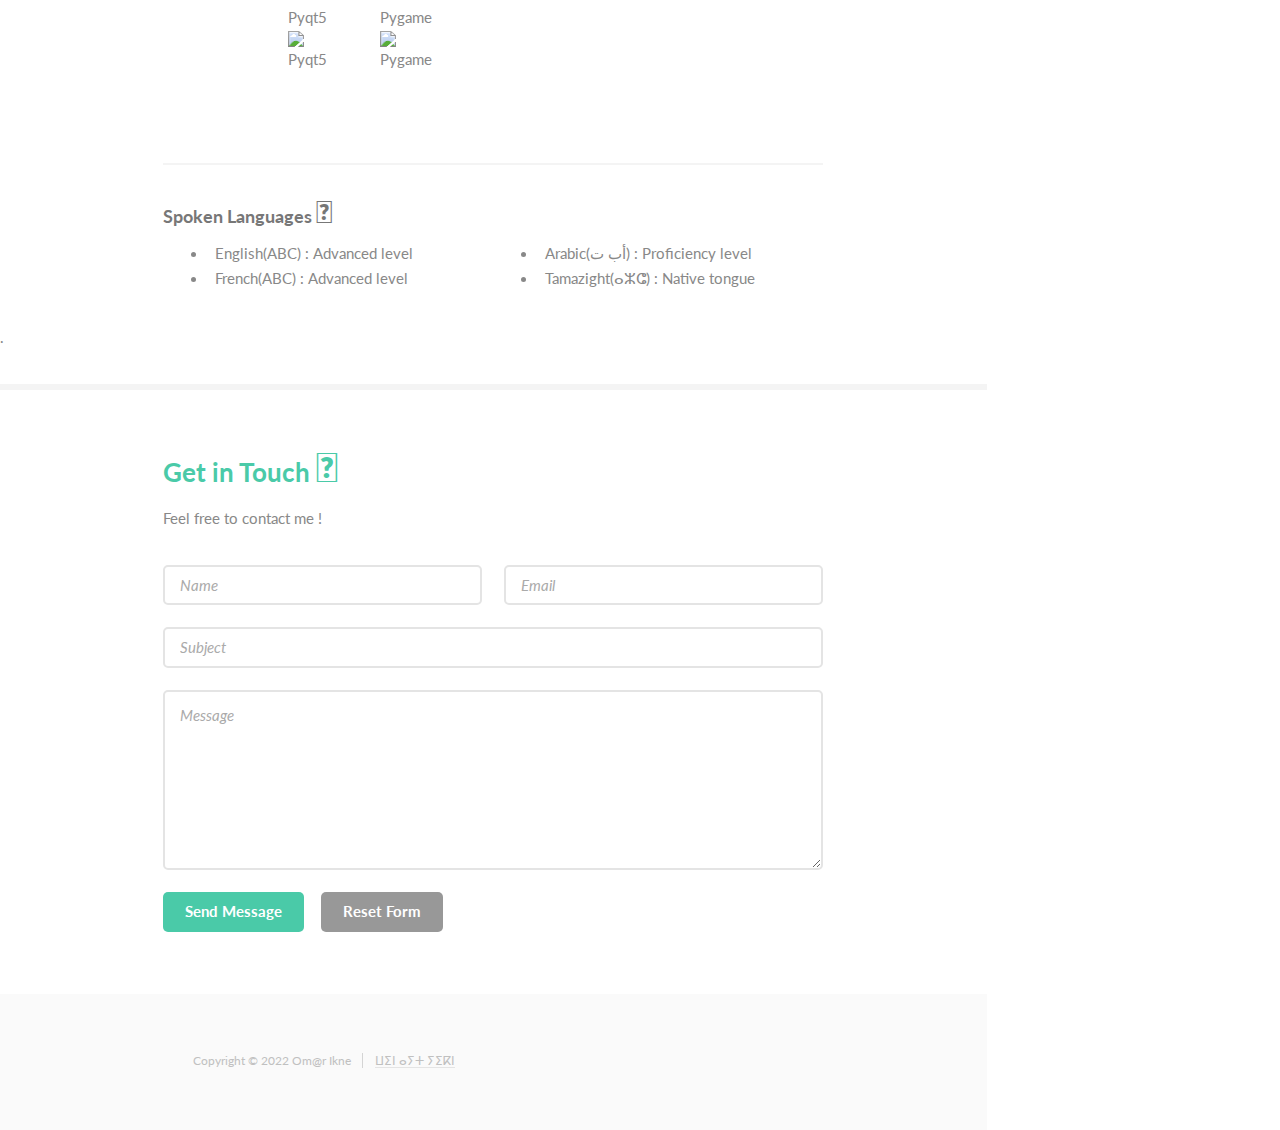
==== commit f3caf039: "Update index.html" ====
--- a/index.html
+++ b/index.html
@@ -6,7 +6,7 @@
 -->
 <html>
 	<head>
-		<title>Omar Ikne - Data Science Student</title>
+		<title>Omar Ikne - Ph.D. Student</title>
 		<meta charset="utf-8" />
 		<meta name="viewport" content="width=device-width, initial-scale=1, user-scalable=no" />
 		<link rel="stylesheet" href="assets/css/main.css" />
@@ -61,9 +61,9 @@
 										<hr>
 										<h3 style="color:#4acaa8;">About Me <i style='float: right; font-size:40px' class='fas'>&#xf2bd;</i></h3>
 									</header>
-									<p>Hi there, I am Omar Ikne, a Master-Level Data Science Student at at <a href="https://centralelille.fr/">Centrale Lille</a> - <a href="https://www.univ-lille.fr/home/university/discover/" target="_blank">University of Lille</a>.<br />
-									I’m interested in Machine Learning, Deep Learning and Artificial Intelligence.<br />
-									I’m looking to collaborate on Machine Learning projects.
+									<p>Hi there, I am Omar Ikne, a PhD Student in Machine Learning at <a href="https://imt-nord-europe.fr/en/">IMT Nord Europe</a>.<br />
+									I am interested in AI, especially Generative AI.<br />
+									I am looking to collaborate on Machine Learning projects.
 									</p>
 									<header class="major">
 										<h1>Some Fields of Interest</h1>
@@ -82,7 +82,7 @@
 											<li>Ethics of AI</li>
 										</ul>
 									</div>
-									<p align="center" style="color:red;"><i style='font-size:24px' class='far'>&#xf0f3;</i> I am looking for a PhD thesis in the field of Machine Learning starting in September 2022 <i class="fa fa-spinner fa-pulse"></i></p>
+									<p align="center" style="color:red;"><i style='font-size:24px' class='far'>&#xf0f3;</i> Ph.D. student in AI @ IMT Nord Europe since October 20222 <i class="fa fa-spinner fa-pulse"></i></p>
 								</div>
 							</section>
 
@@ -94,7 +94,30 @@
 									<h3 style="color:#4acaa8;">Work Experience & Academic Projects <i style='float: right; font-size:40px' class='fas'>&#xf0f2;</i></h3>
 									<p>Here are some of the professional experiences I had during my studies:</p>
 									<div class="features">
-										<article>
+										
+										<article>
+											<h4 class="major" style="float: left; width: 50%;">Machine Learning Intern</h4>
+											<p align="right">March 2022 – Aug 2022</p>
+											<p> Generative Models for Photorealistic and Facial Expression Preserving Frontal View Synthesis.
+											<ul>
+						                        <li>
+						                       ...
+						                        </li>
+					                    	</ul>
+											<details>
+											  <summary style="color:#4acaa8">Abstract</summary>
+											  	<p align="left">...</p>
+											</details>
+											<br>
+											
+					                    	<a href="https://www.cristal.univ-lille.fr/spip.php?page=rubrique&id_rubrique=1" class="image" target="_blank"><img style="float: right; width: 58%;" src="https://external-content.duckduckgo.com/iu/?u=https%3A%2F%2Fimt-nord-europe.fr%2Fwp-content%2Fuploads%2F2021%2F08%2Fcropped-IMT_Nord_Europe_.png&f=1&nofb=1&ipt=0d384e314edf9fa1eb134be7a1f195ab99d73992953c71c074e003c5972c93cf&ipo=images" alt="" /></a>
+					                    	<p style="color:gray;"><i style='font-size:24px' class='fas'>&#xf1ad;</i><a href="https://www.cristal.univ-lille.fr/spip.php?page=rubrique&id_rubrique=1" target="_blank"> IMT Nord Europe</a>, Lille, France.</p>
+											</p>
+										</article>
+						
+
+								
+								<article>
 											<h4 class="major" style="float: left; width: 50%;">Data Science Intern</h4>
 											<p align="right">Apr 2021 – Jul 2021</p>
 											<p>Automatic Construction of Biological Interaction Models within Marine Ecosystems using <a href="https://github.com/Tony-sama/pylfit" target="_blank"> <em>LFIT</em> </a> (Learning From Interpretation Transition) framework.
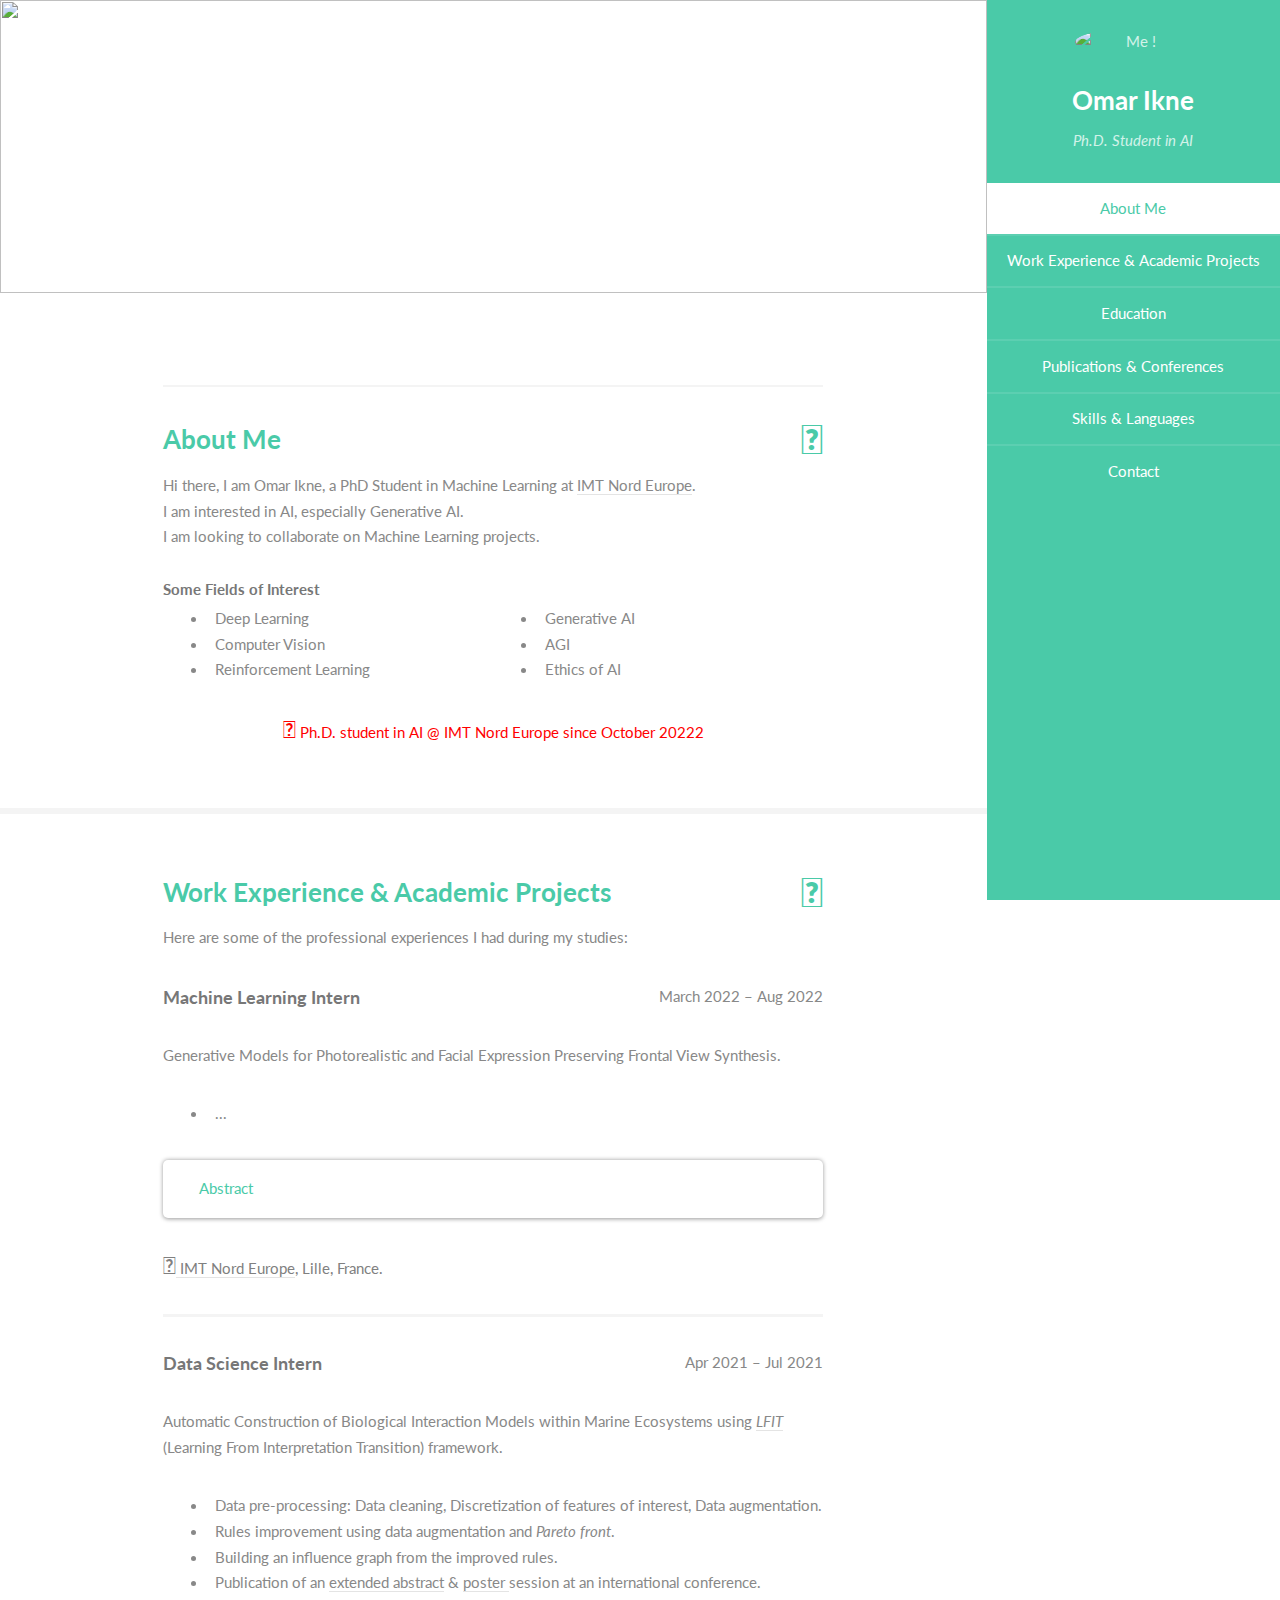
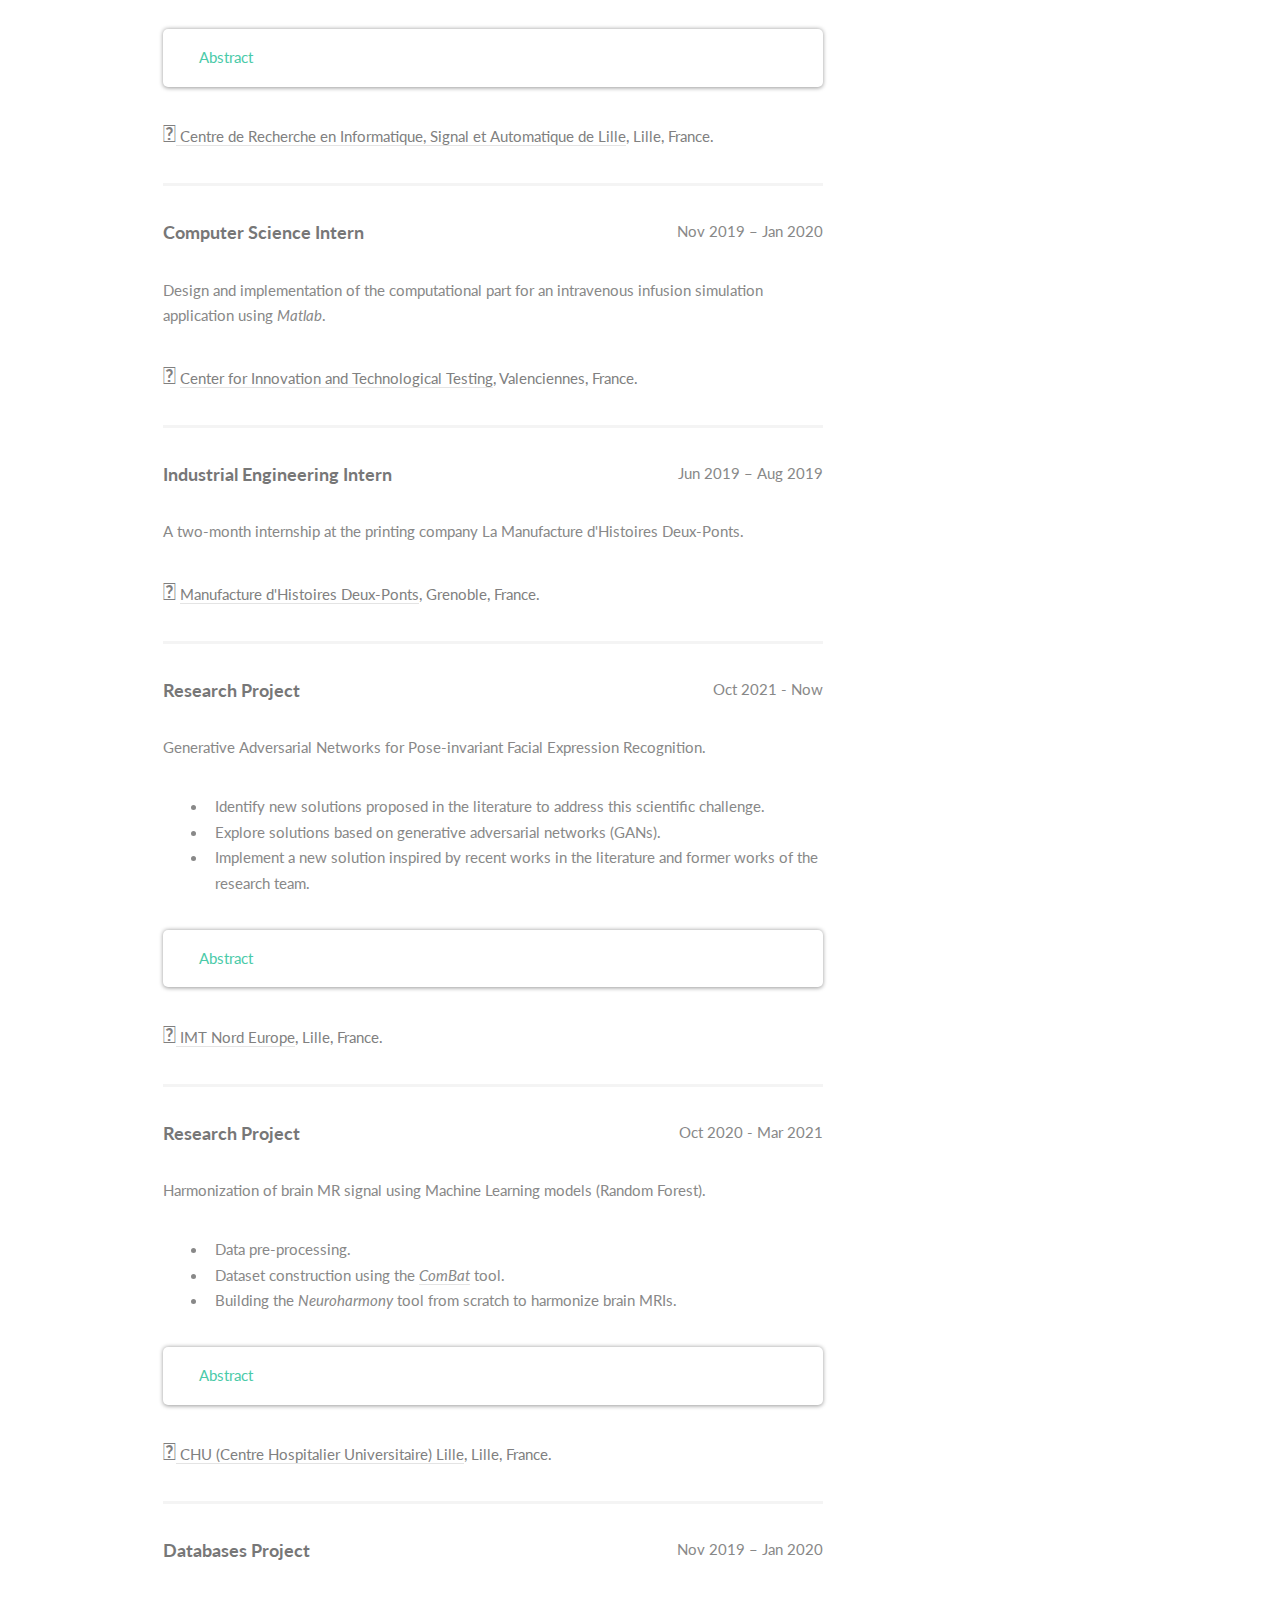
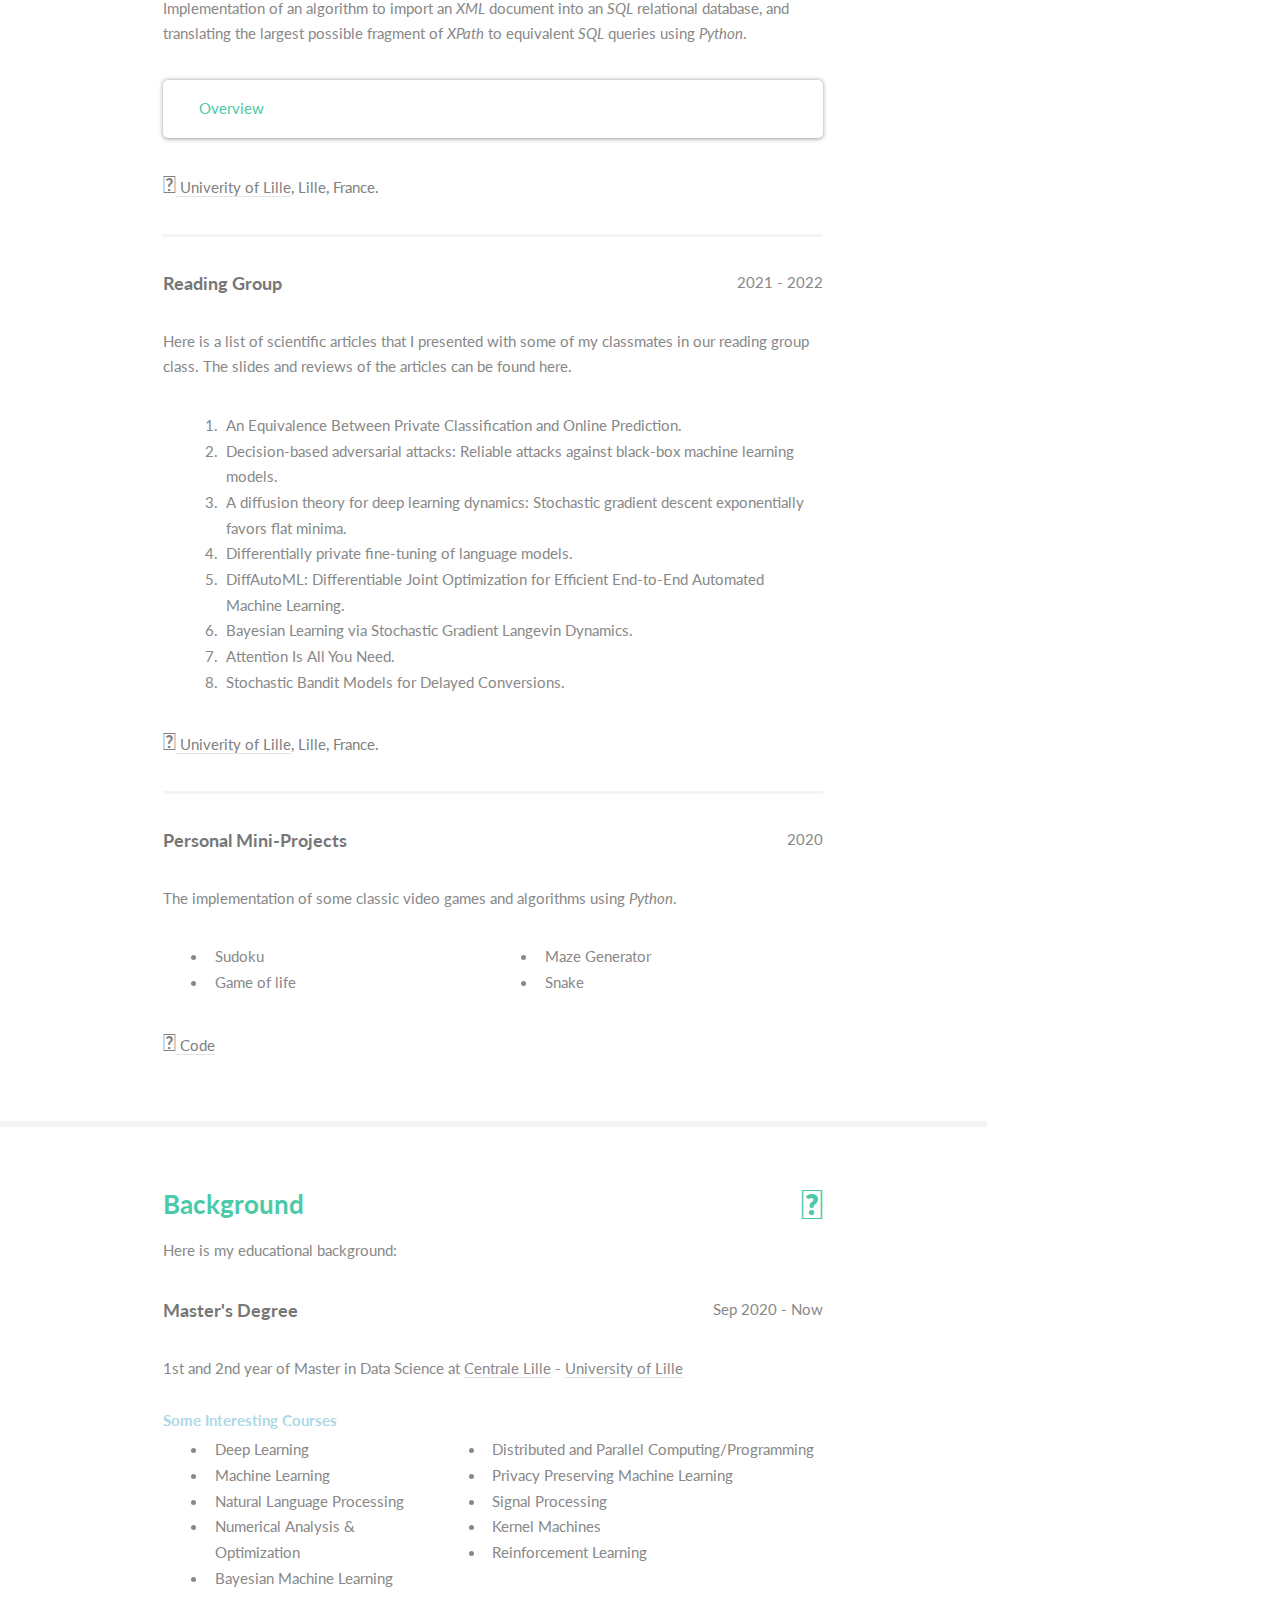
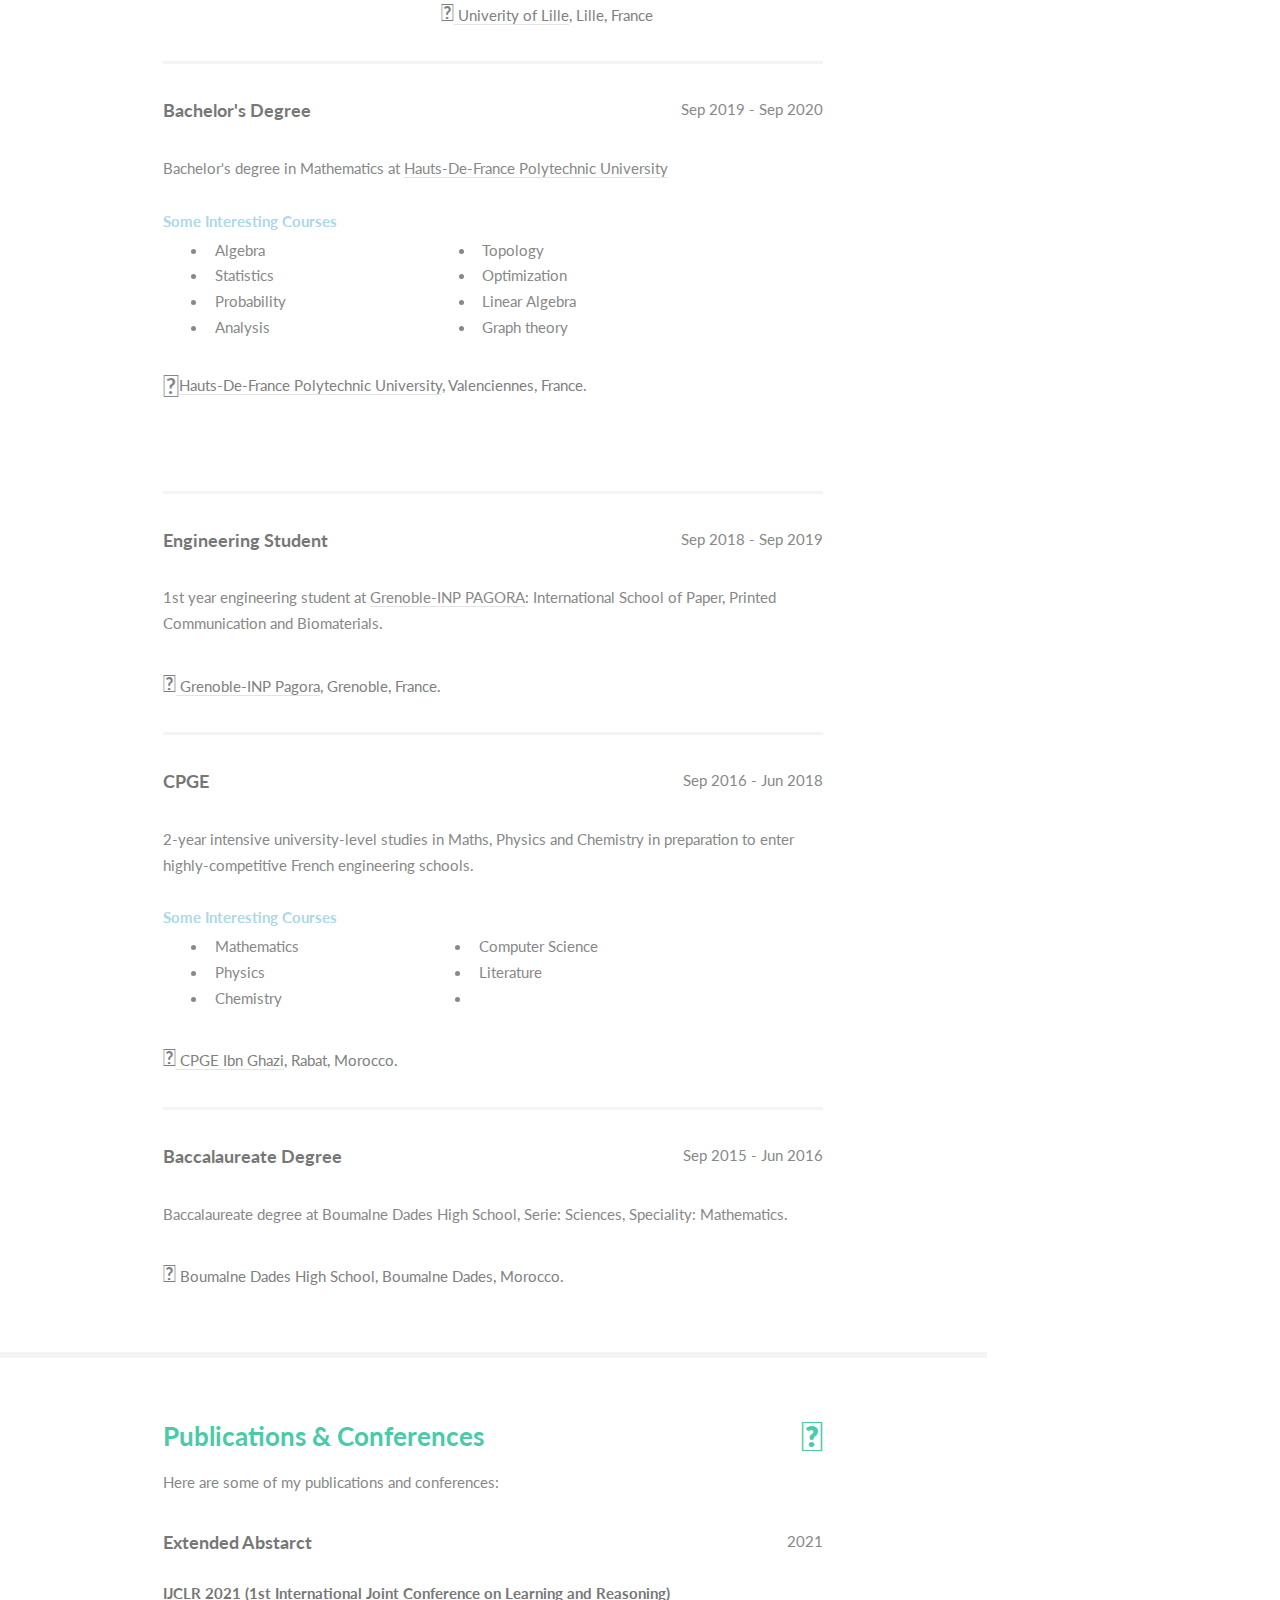
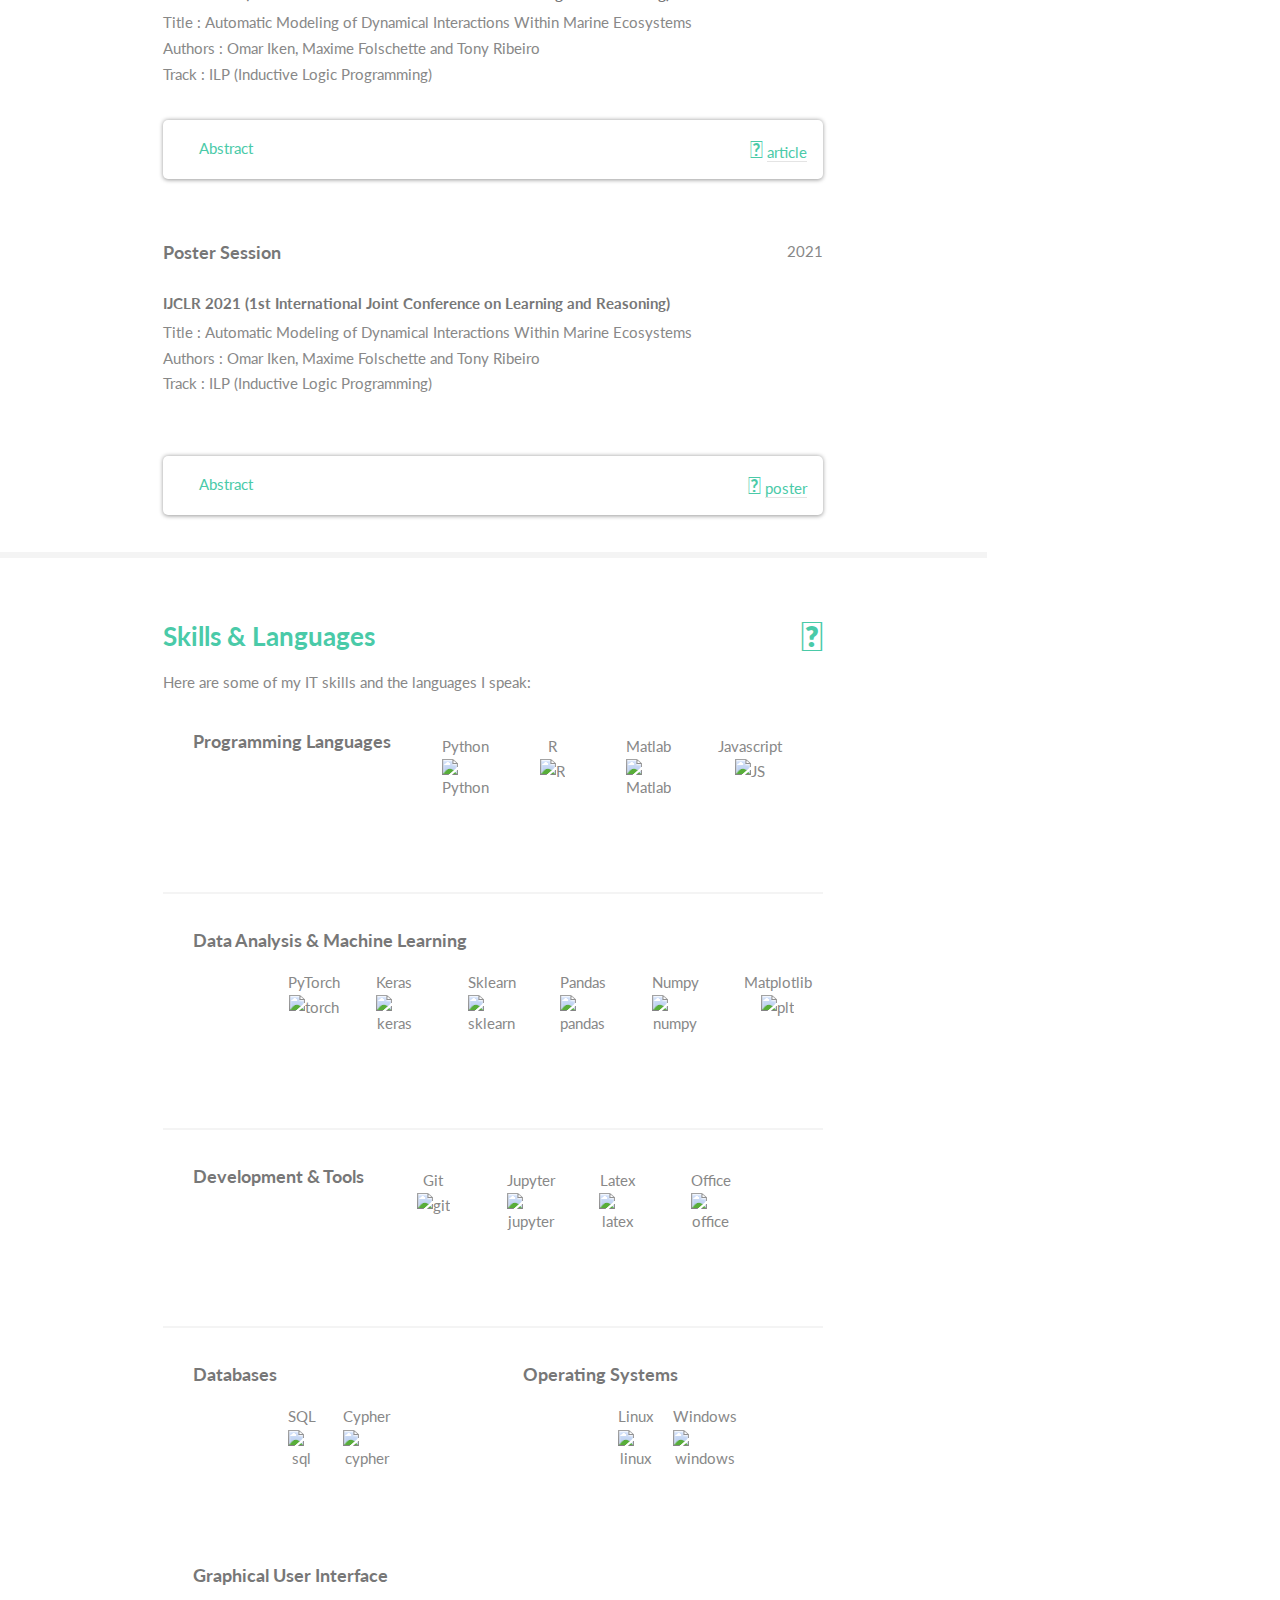
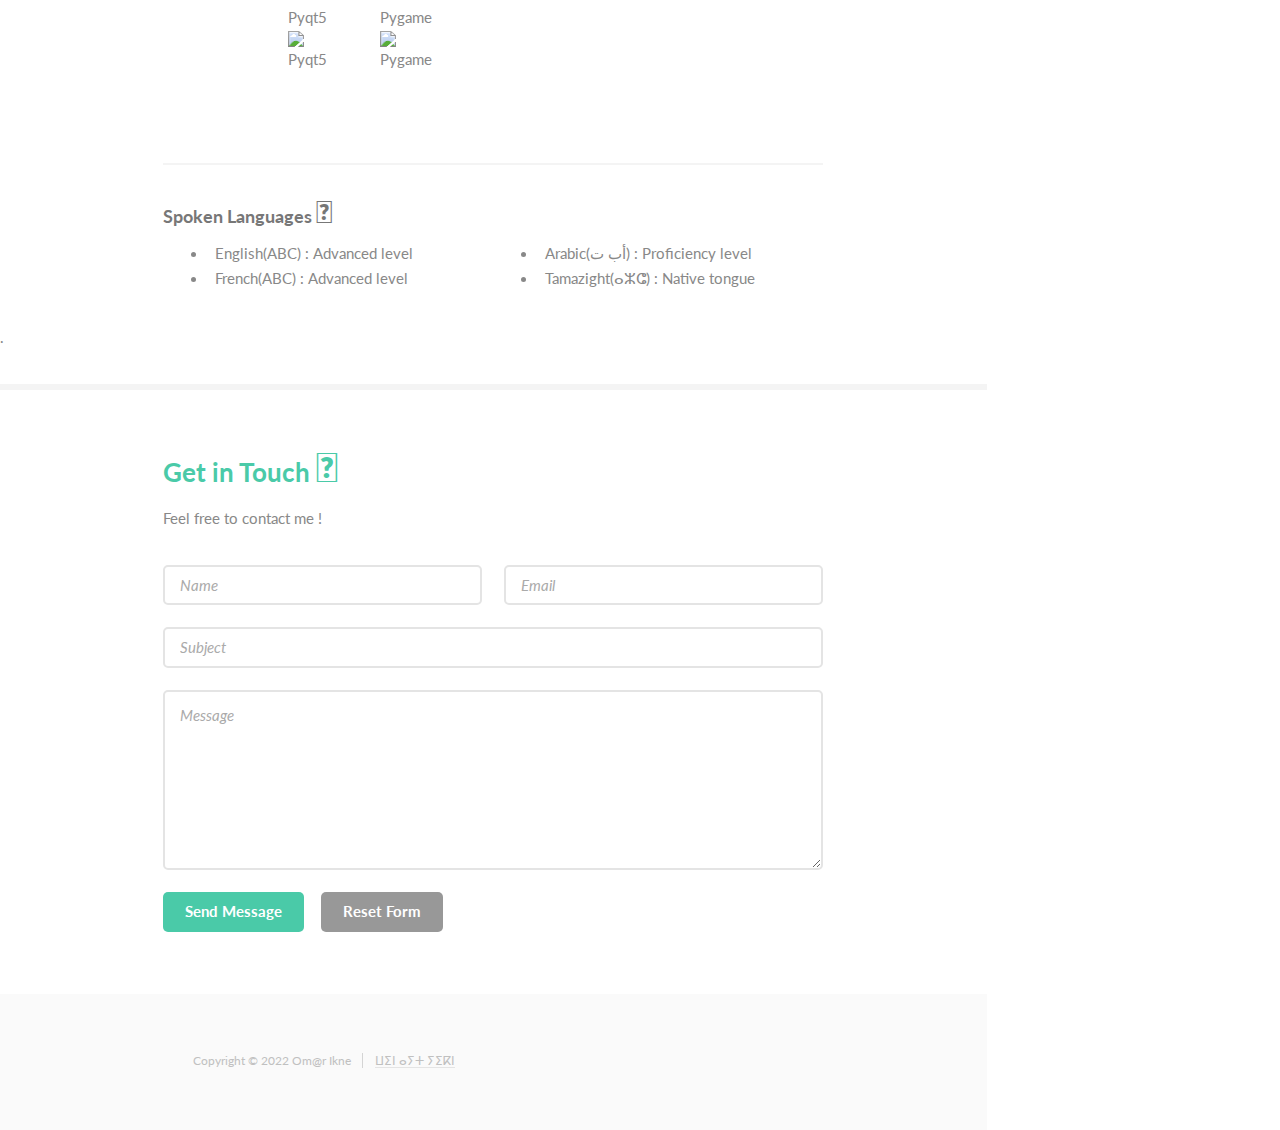
==== commit c72b7858: "Update index.html" ====
--- a/index.html
+++ b/index.html
@@ -18,7 +18,7 @@
 				<header>
 					<span class="image avatar"><img src="images/my_photo.jpg" alt="Me !" /></span>
 					<h1 id="logo"><a href="#">Omar Ikne</a></h1>
-					<p>Master-Level Data Science Student</p>
+					<p>Ph.D. Student in AI</p>
 				</header>
 				<nav id="nav">
 					<ul>
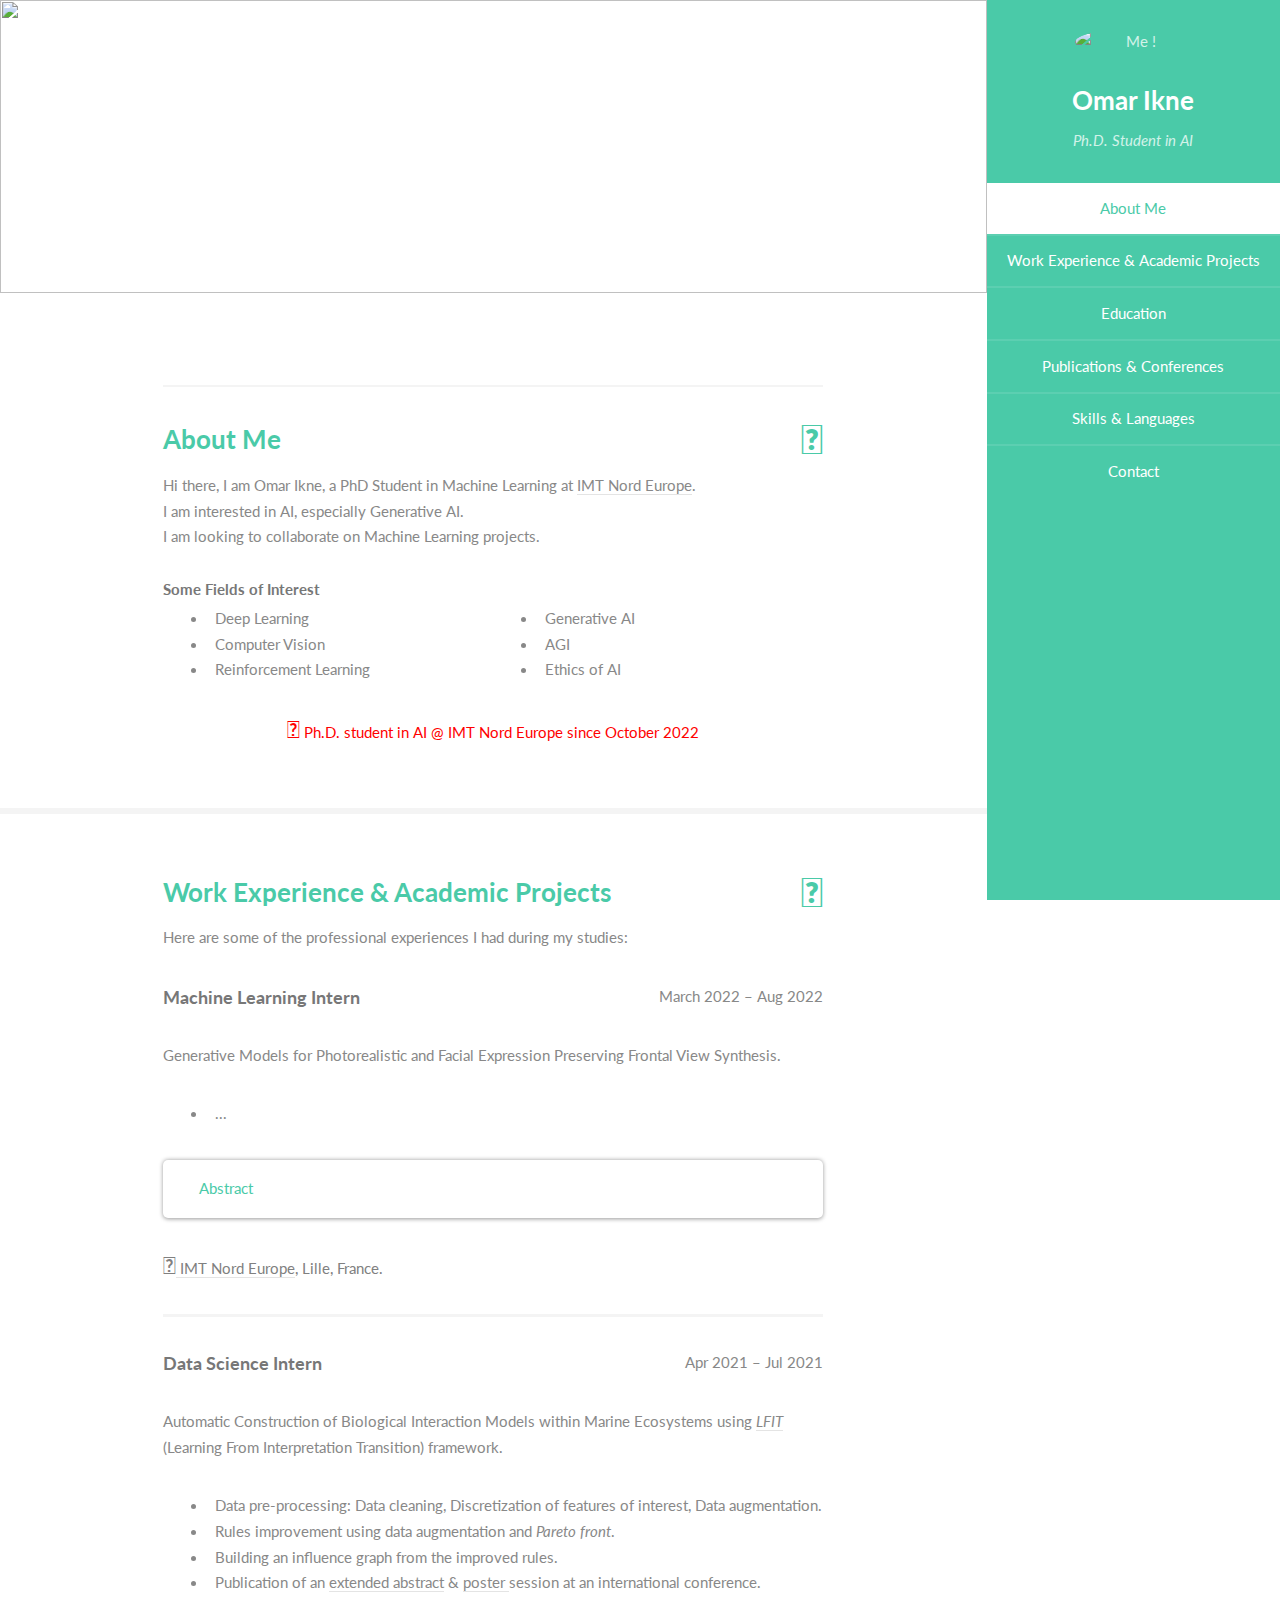
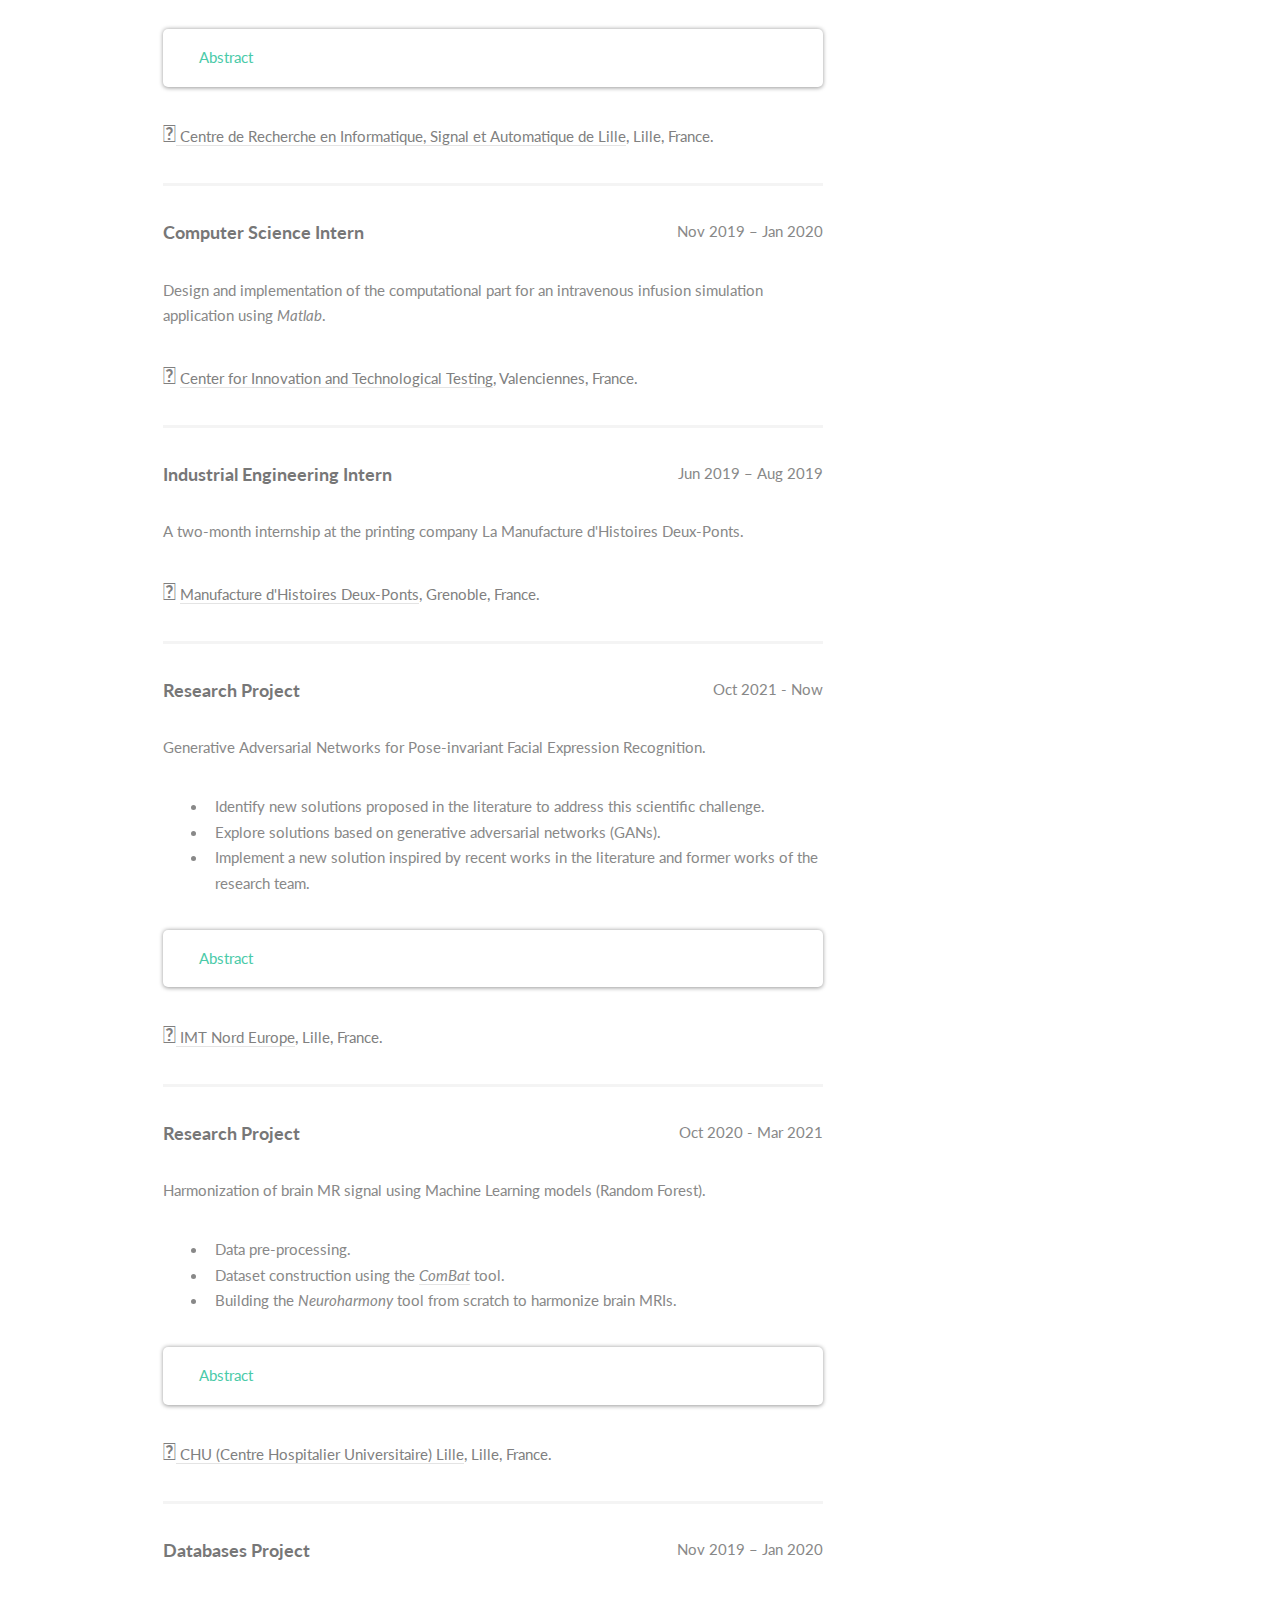
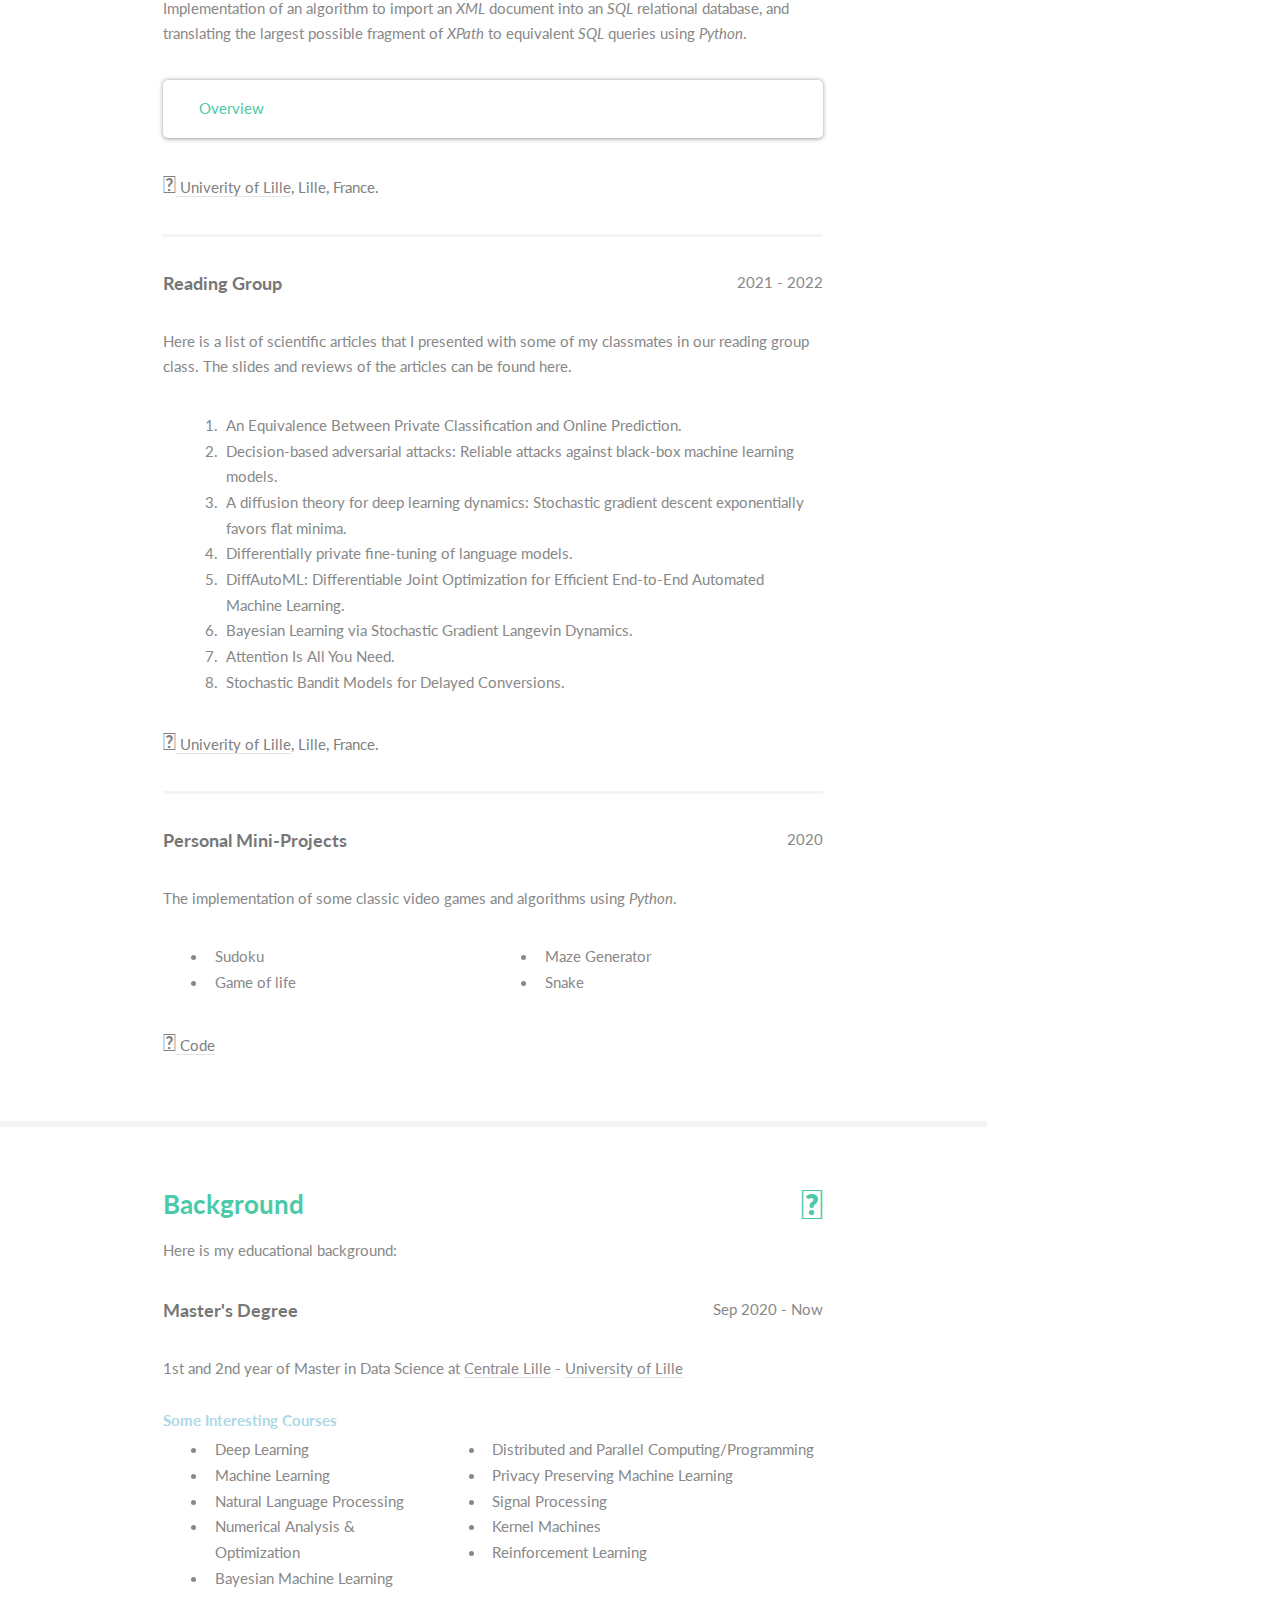
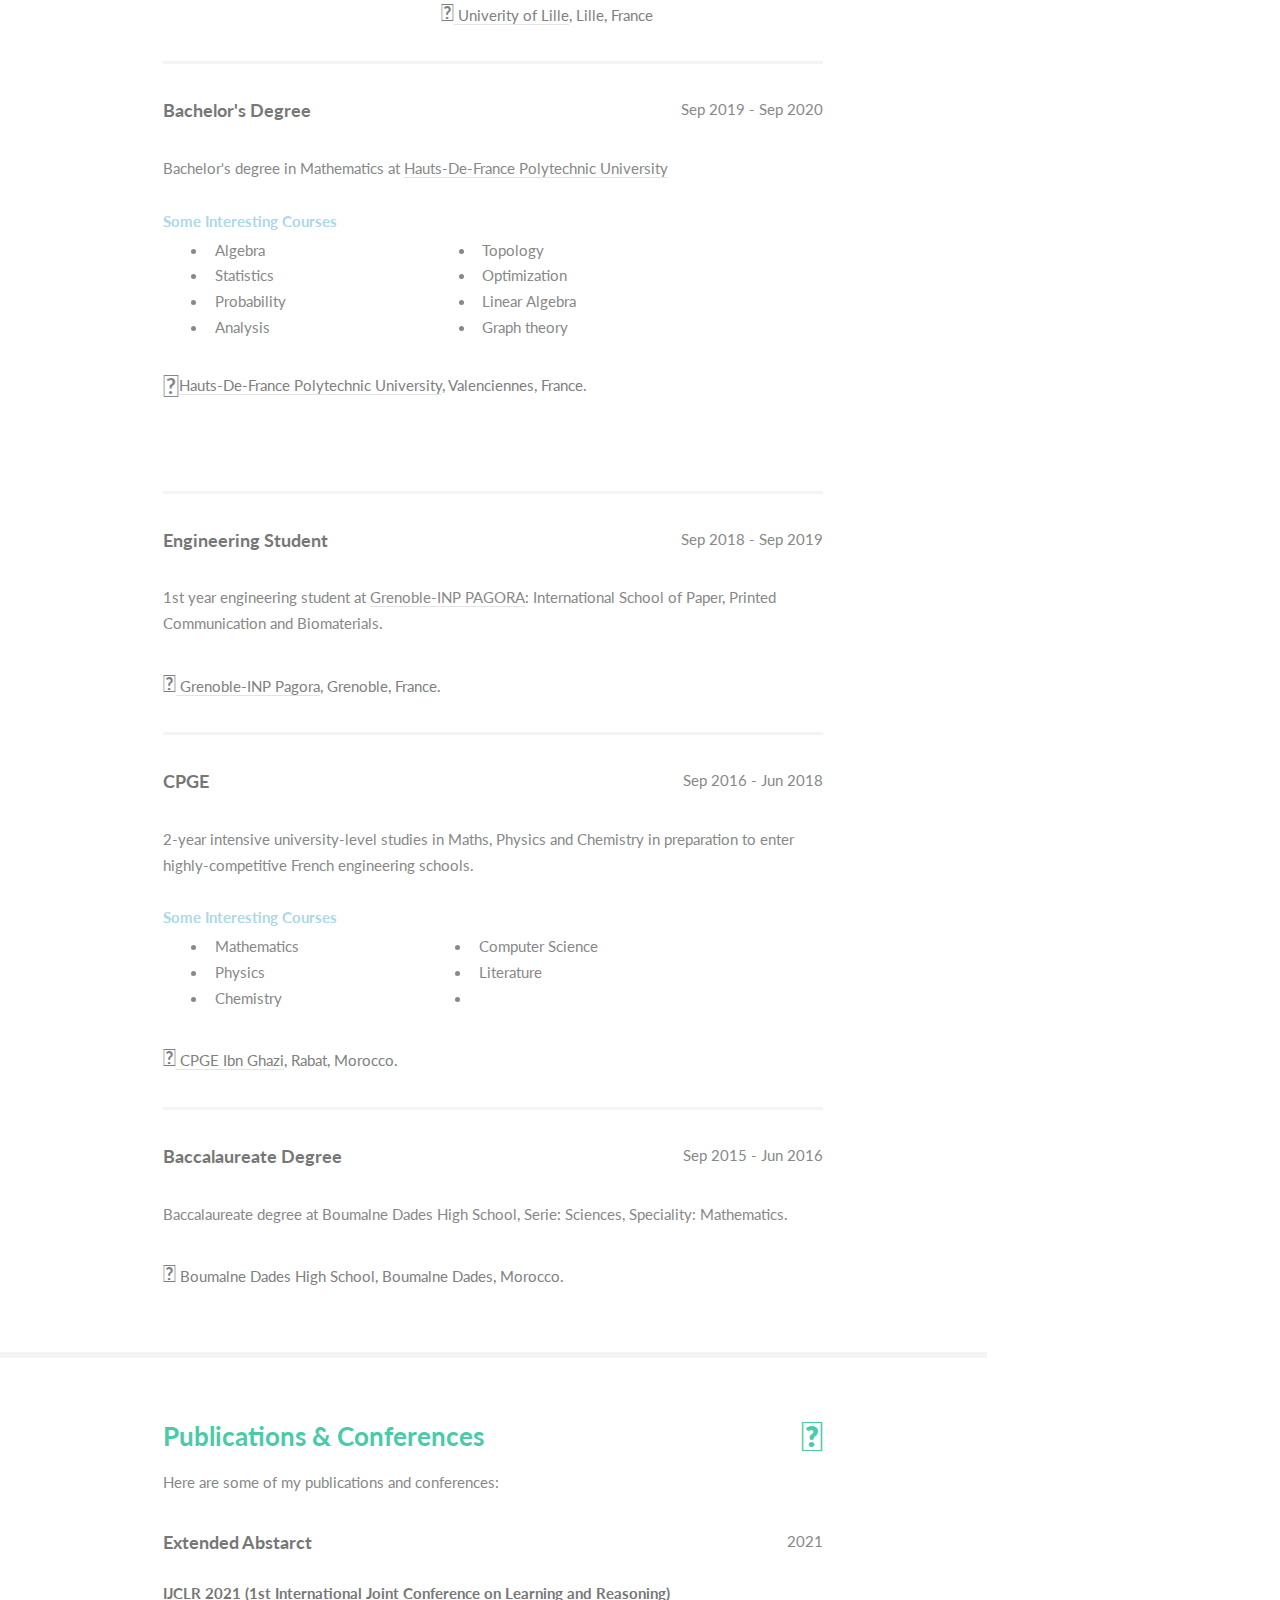
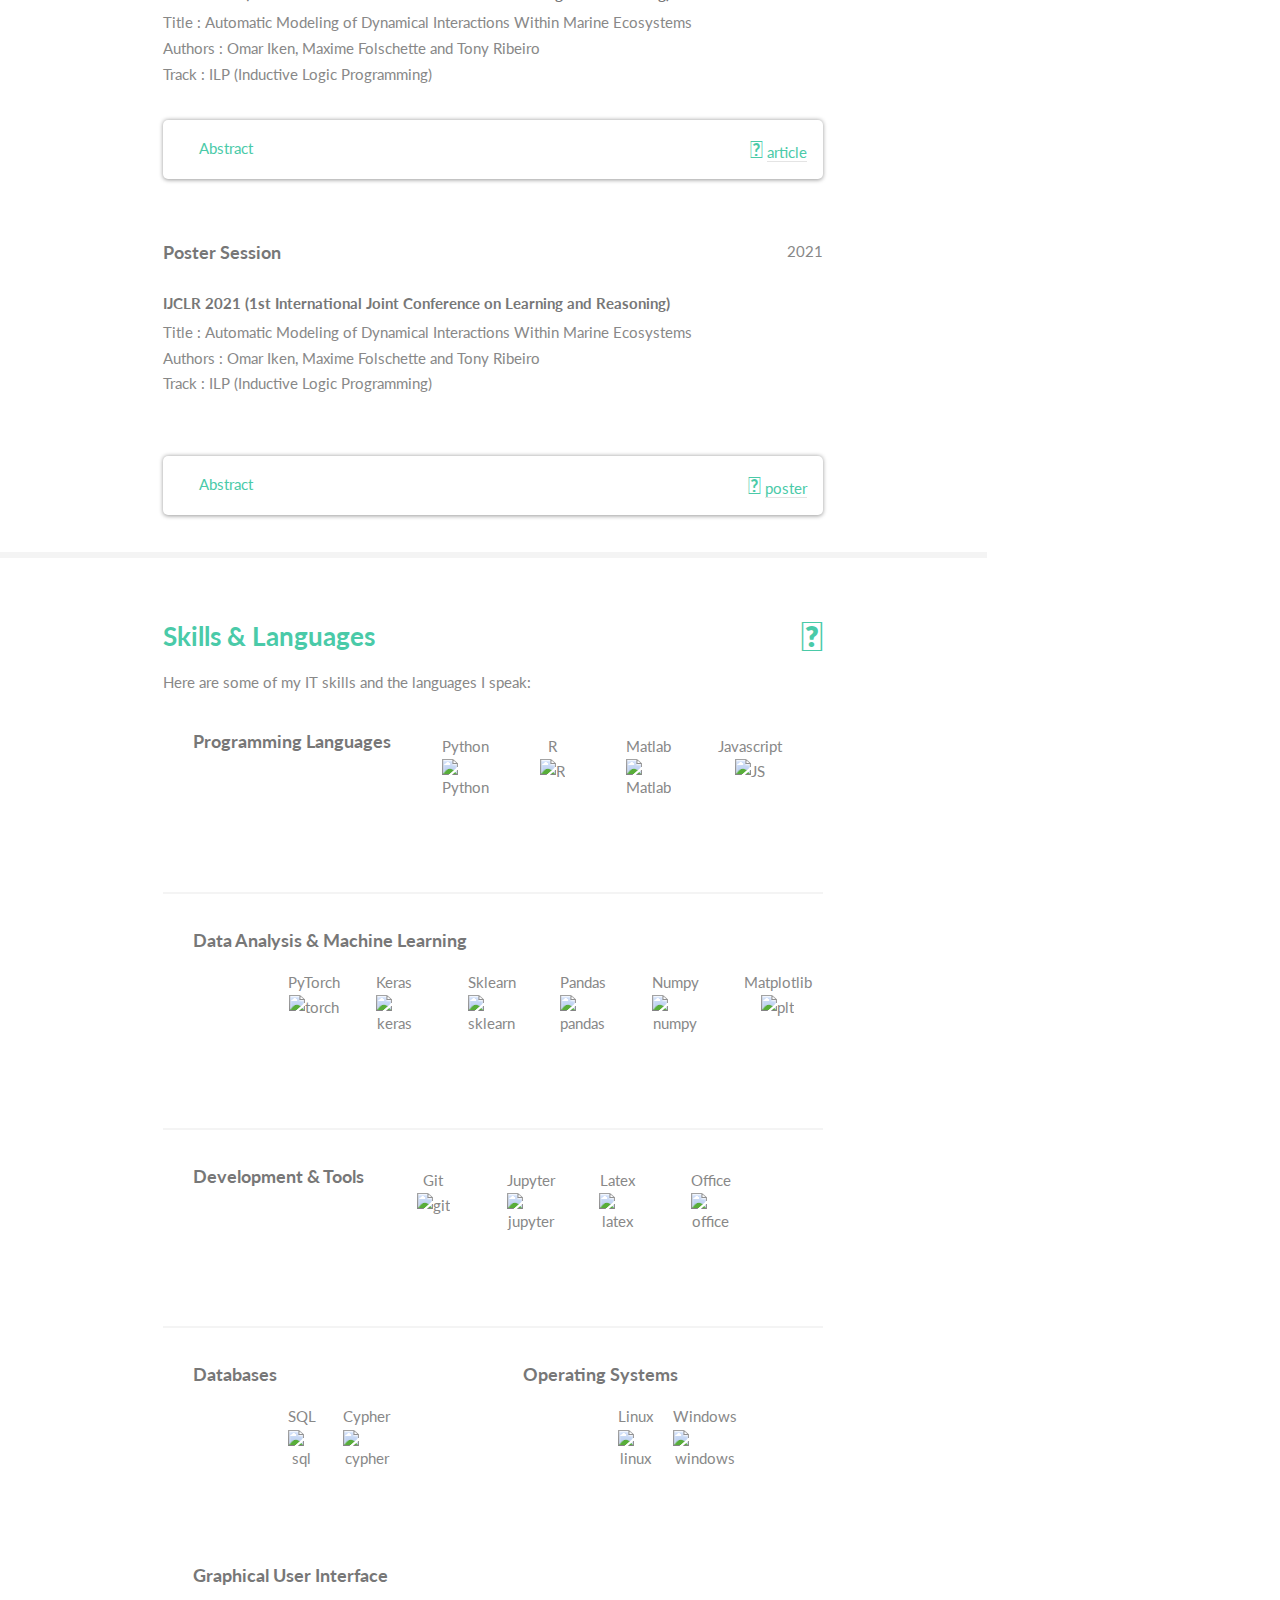
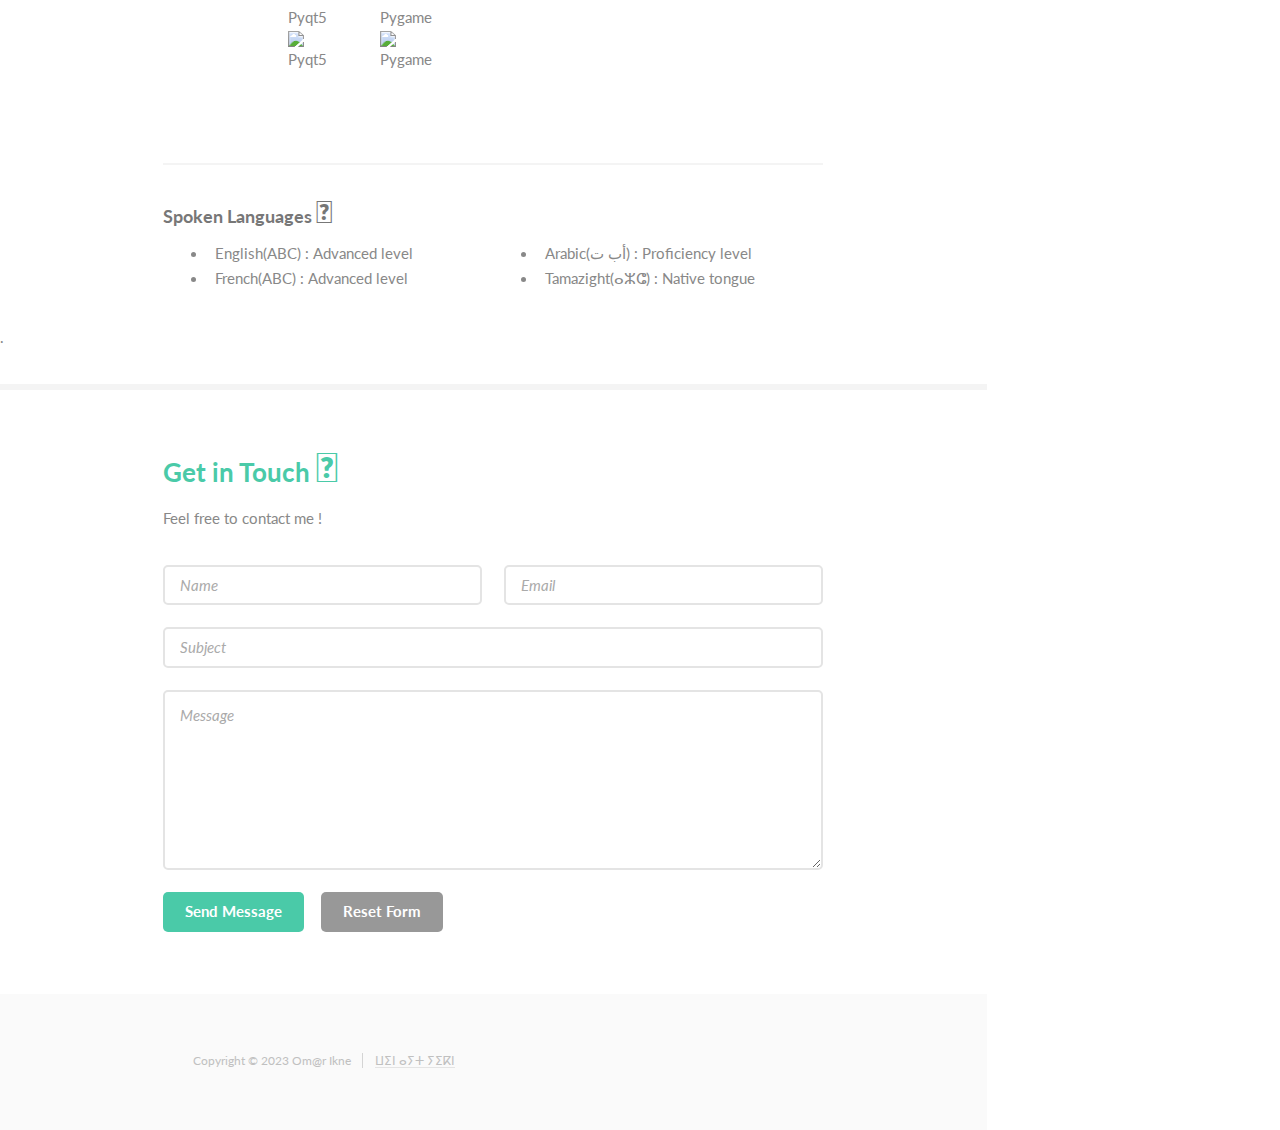
==== commit 9046690d: "Update index.html" ====
--- a/index.html
+++ b/index.html
@@ -51,7 +51,7 @@
 						<!-- One -->
 							<section id="AboutMe">
 								<div class="image main" data-position="center">
-									<img align="center" src="https://wallpapercave.com/wp/wp3205211.png" alt="" />
+									<img align="center" src="https://img.freepik.com/free-vector/ai-technology-microchip-background-vector-digital-transformation-concept_53876-117808.jpg" alt="" />
 								</div>
 								<div class="container">
 									<header class="major">
@@ -82,7 +82,7 @@
 											<li>Ethics of AI</li>
 										</ul>
 									</div>
-									<p align="center" style="color:red;"><i style='font-size:24px' class='far'>&#xf0f3;</i> Ph.D. student in AI @ IMT Nord Europe since October 20222 <i class="fa fa-spinner fa-pulse"></i></p>
+									<p align="center" style="color:red;"><i style='font-size:24px' class='far'>&#xf0f3;</i> Ph.D. student in AI @ IMT Nord Europe since October 2022 <i class="fa fa-spinner fa-pulse"></i></p>
 								</div>
 							</section>
 
@@ -917,7 +917,7 @@
 					<section id="footer">
 						<div class="container">
 							<ul class="copyright">
-								<li>Copyright &copy; 2022 Om@r Ikne</li><li><a href="#AboutMe">ⵡⵉⵏ ⴰⵢⵜ ⵢⵉⴽⵏ</a></li>
+								<li>Copyright &copy; 2023 Om@r Ikne</li><li><a href="#AboutMe">ⵡⵉⵏ ⴰⵢⵜ ⵢⵉⴽⵏ</a></li>
 							</ul>
 						</div>
 					</section>
